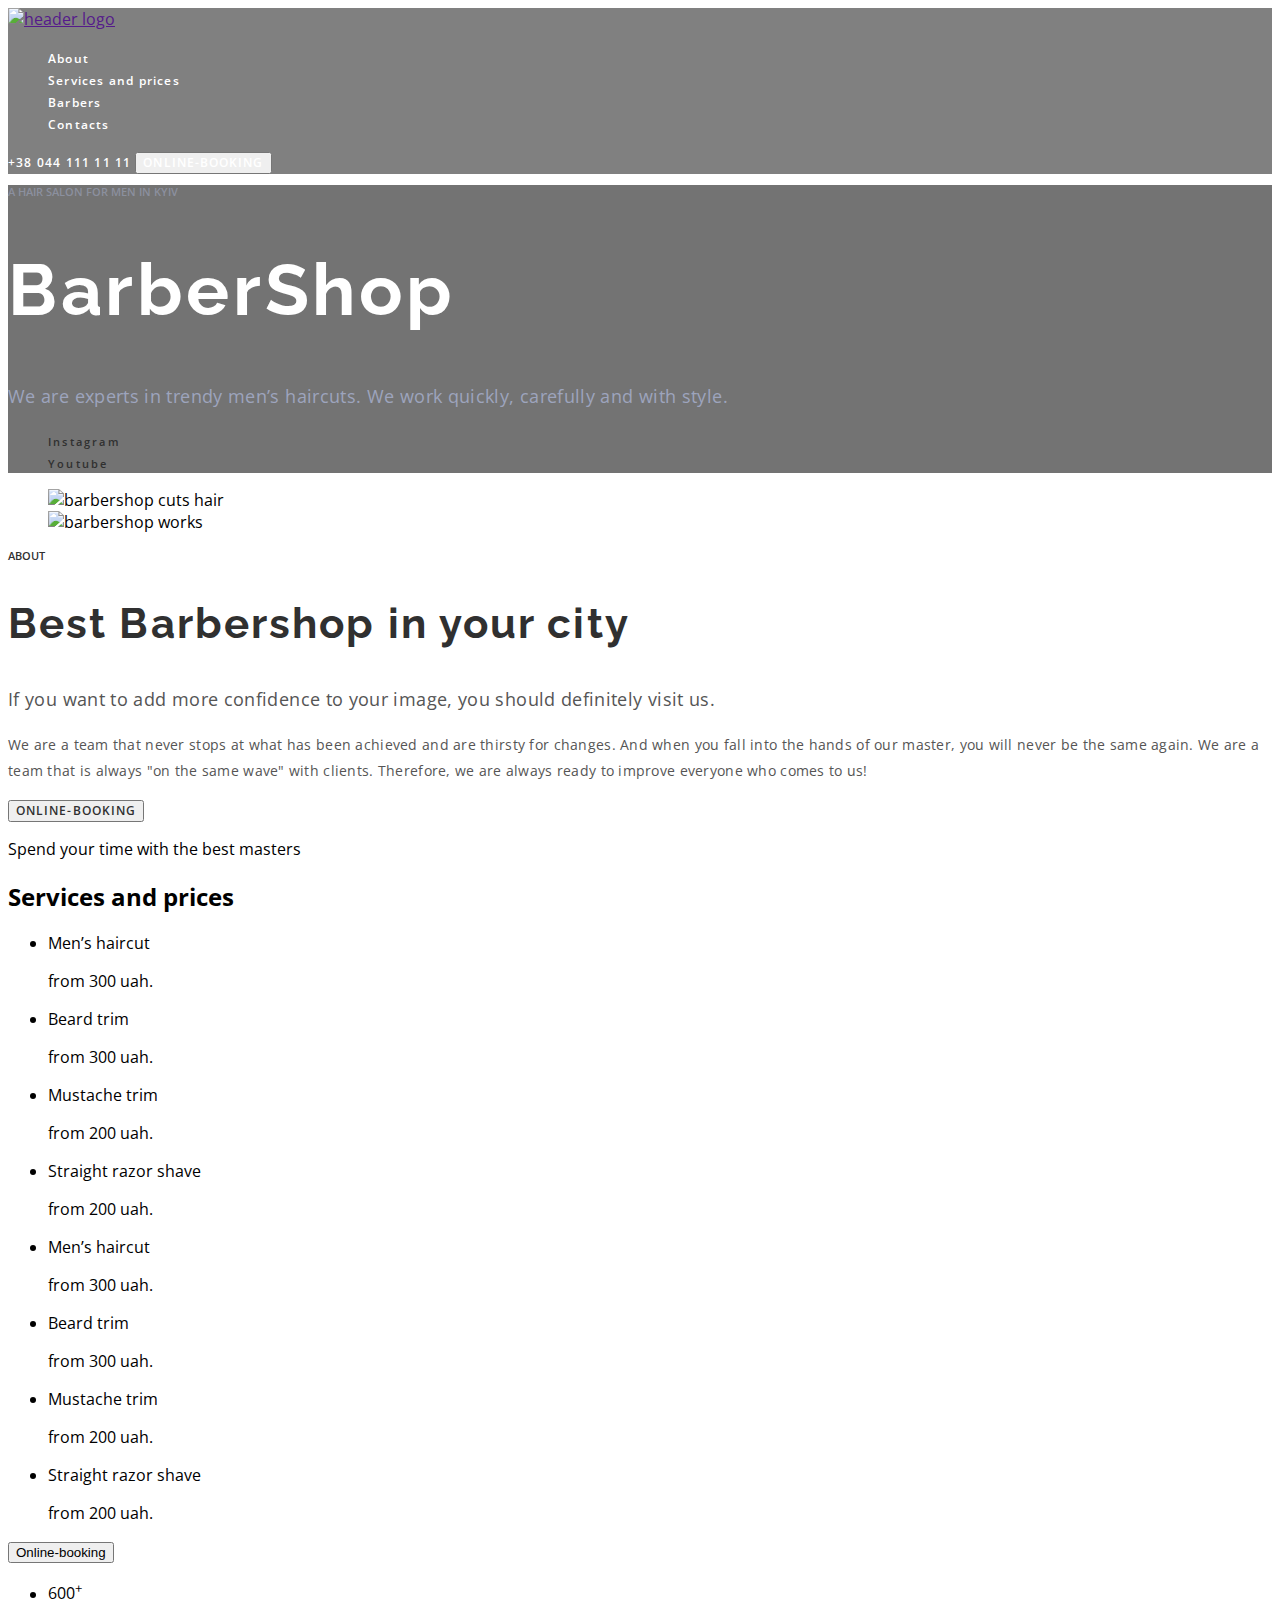
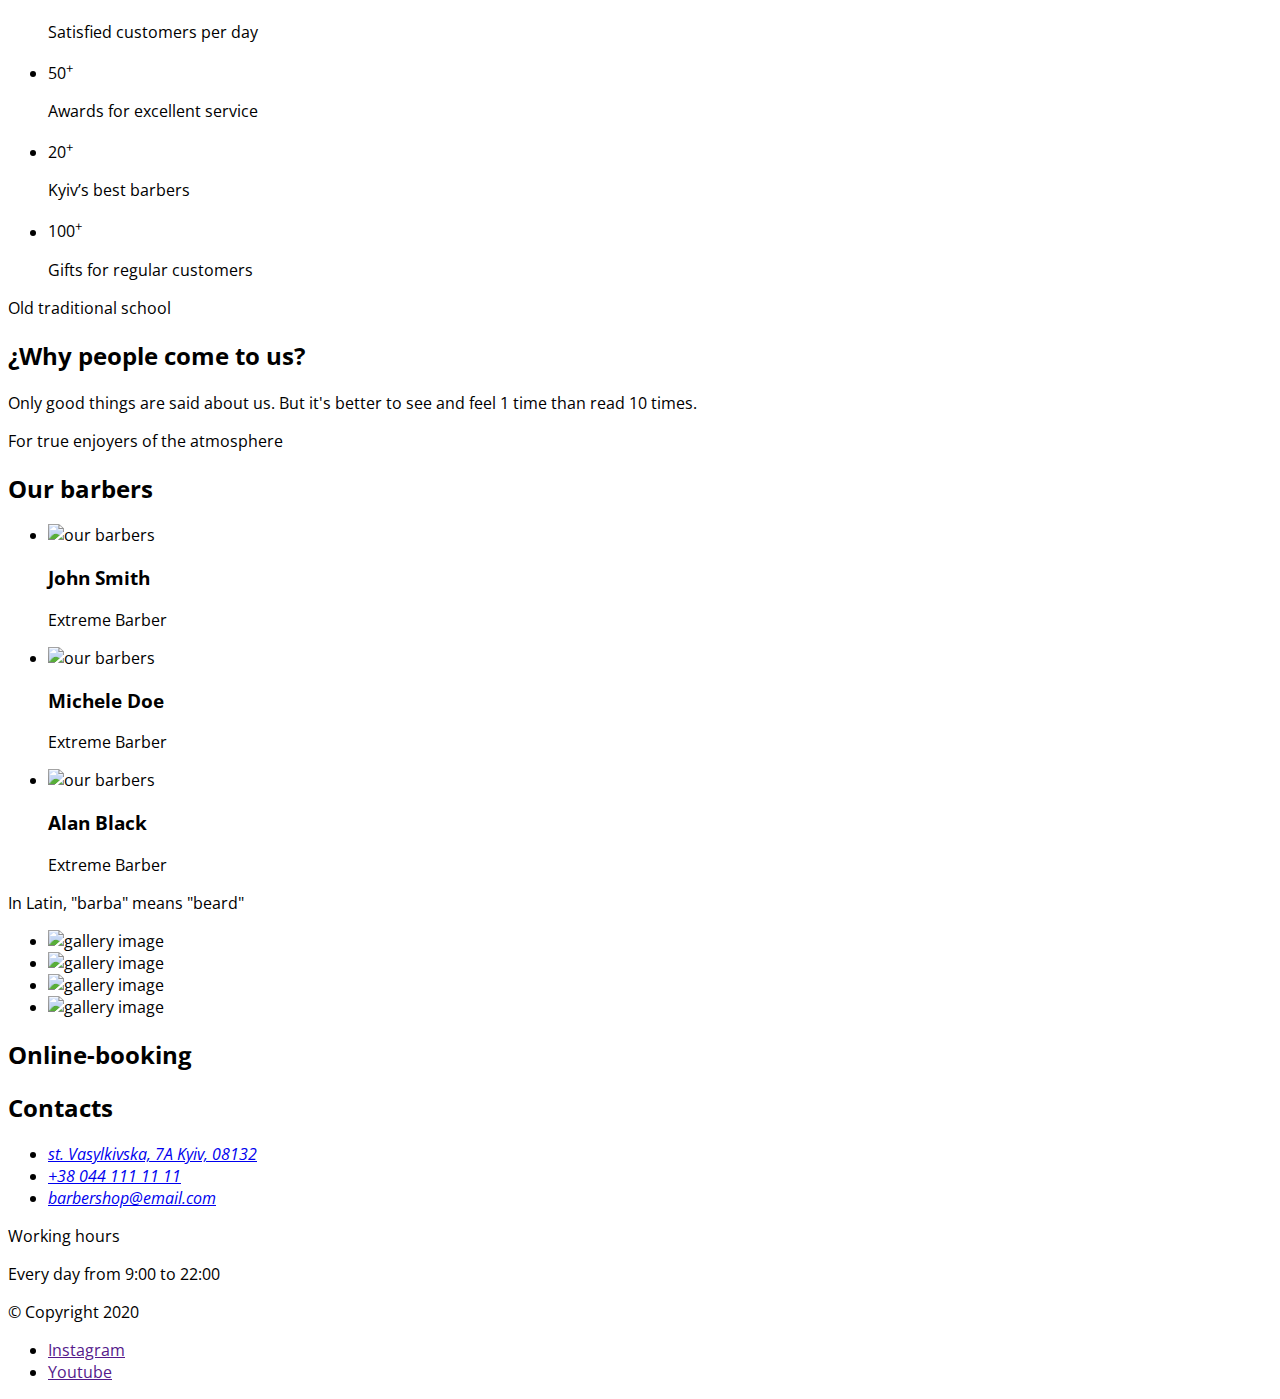
==== index.html @ bc179f8e "css styles for first two sections" ====
<!DOCTYPE html>
<html lang="en">

<head>
    <meta charset="UTF-8">
    <meta http-equiv="X-UA-Compatible" content="IE=edge">
    <meta name="viewport" content="width=device-width, initial-scale=1.0">
    <title>Barbershop</title>
    <link rel="preconnect" href="https://fonts.googleapis.com">
    <link rel="preconnect" href="https://fonts.gstatic.com" crossorigin>
    <link
        href="https://fonts.googleapis.com/css2?family=Open+Sans:wght@400;600;700&family=Raleway:wght@700&display=swap"
        rel="stylesheet">
    <link rel="stylesheet" href="./css/style.css">



</head>

<body>
    <header class="header">
        <a href="" class="header-logo">
            <img src="./img/logo.svg" alt="header logo">
        </a>
        <nav class="header-nav">
            <ul class="header-list list">
                <li><a href="./about.html" class="header-link link">About</a></li>
                <li><a href="" class="header-link link">Services and prices</a></li>
                <li><a href="" class="header-link link">Barbers</a></li>
                <li><a href="" class="header-link link">Contacts</a></li>
            </ul>
        </nav>
        <a href="tel:+380441111111" class="header-tel link">+38 044 111 11 11</a>
        <button type="button" class="header-btn">Online-booking</button>
    </header>
    <main>
        <section class="hero">
            <p class="sub-title">A hair salon for men in Kyiv</p>
            <h1 class="title">BarberShop</h1>
            <p class="hero-text">We are experts in trendy men’s haircuts.
                We work quickly, carefully and with style.</p>
            <ul class="hero-list list">
                <li><a href="" rel="noopener noreferrer nofollow" class="hero-links link">Instagram</a></li>
                <li><a href="" rel="noopener noreferrer nofollow" class="hero-links link">Youtube</a></li>
            </ul>
        </section>
        <section class="about">
            <ul class="list-about list">
                <li class="about-items"><img src="./img/img_1.jpg" alt="barbershop cuts hair"></li>
                <li class="about-items"><img src="./img/img_2.jpg" alt="barbershop works"></li>
            </ul>

            <p class="about-pre-title">About</p>
            <h2 class="about-title">Best Barbershop in your city</h2>
            <p class="about-after-title">If you want to add more confidence to your image, you should definitely visit
                us.</p>
            <p class="about-text">We are a team that never stops at what has been achieved and are thirsty for changes.
                And when you fall
                into the hands
                of our master, you will never be the same again. We are a team that is always "on the same wave" with
                clients.
                Therefore, we are always ready to improve everyone who comes to us!</p>
            <button type="button" class="about-btn">ONLINE-BOOKING</button>
        </section>
        <section>
            <p>Spend your time with the best masters</p>
            <h2>Services and prices</h2>
            <ul>
                <li>
                    <p>Men’s haircut</p>
                    <p>from 300 uah.</p>
                </li>
                <li>
                    <p>Beard trim</p>
                    <p>from 300 uah.</p>
                </li>
                <li>
                    <p>Mustache trim</p>
                    <p>from 200 uah.</p>
                </li>
                <li>
                    <p>Straight razor shave</p>
                    <p>from 200 uah.</p>
                </li>
            </ul>
            <ul>
                <li>
                    <p>Men’s haircut</p>
                    <p>from 300 uah.</p>
                </li>
                <li>
                    <p>Beard trim</p>
                    <p>from 300 uah.</p>
                </li>
                <li>
                    <p>Mustache trim</p>
                    <p>from 200 uah.</p>
                </li>
                <li>
                    <p>Straight razor shave</p>
                    <p>from 200 uah.</p>
                </li>
            </ul><button type="button">Online-booking</button>
        </section>
        <section>
            <ul>
                <li>
                    <span>600</span><sup>+</sup>
                    <p>Satisfied customers per day</p>
                </li>
                <li>
                    <span>50</span><sup>+</sup>
                    <p>Awards for excellent service</p>
                </li>
                <li>
                    <span>20</span><sup>+</sup>
                    <p>Kyiv’s best
                        barbers</p>
                </li>
                <li>
                    <span>100</span><sup>+</sup>
                    <p>Gifts for regular customers</p>
                </li>
            </ul>
            <p>Old traditional school</p>
            <h2>¿Why people come to us?</h2>
            <p>Only good things are said about us. But it's better to see and feel 1 time than read 10 times.</p>
        </section>
        <section>
            <p>For true enjoyers of the atmosphere</p>
            <h2>Our barbers</h2>
            <ul>
                <li>
                    <img src="./img/our_barbers_1.jpg" alt="our barbers" width="370" height="346">
                    <h3>John Smith</h3>
                    <p>Extreme Barber</p>
                </li>
                <li>
                    <img src="./img/our_barbers_2.jpg" alt="our barbers" width="370" height="346">
                    <h3>Michele Doe</h3>
                    <p>Extreme Barber</p>
                </li>
                <li>
                    <img src="./img/our_barbers_3.jpg" alt="our barbers" width="370" height="346">
                    <h3>Alan Black</h3>
                    <p>Extreme Barber</p>
                </li>
            </ul>
        </section>
        <section>
            <h2 hidden>Gallery</h2>
            <p>In Latin, "barba" means "beard"</p>
            <ul>
                <li><img src="./img/gallery_img_1.jpg" alt="gallery image" width="270" height="360"></li>
                <li><img src="./img/gallery_img_2.jpg" alt="gallery image" width="270" height="360"></li>
                <li><img src="./img/gallery_img_3.jpg" alt="gallery image" width="270" height="360"></li>
                <li><img src="./img/gallery_img_4.jpg" alt="gallery image" width="270" height="360"></li>
            </ul>
        </section>
        <section>
            <h2>Online-booking</h2>
        </section>
        <section>
            <h2>Contacts</h2>
            <address>
                <ul>
                    <li><a href="https://goo.gl/maps/63yzwZstcppbkDaC6" target="_blank"
                            rel="noopener noreferrer nofollow">st. Vasylkivska, 7A Kyiv, 08132</a></li>
                    <li><a href="tel:+380441111111">+38 044 111 11 11</a></li>
                    <li><a href="mailto:barbershop@email.com">barbershop@email.com</a></li>
                </ul>
            </address>
            <p>Working hours</p>
            <p>Every day from 9:00 to 22:00</p>
        </section>
    </main>
    <footer>
        <p>&copy; Copyright 2020</p>
        <ul>
            <li><a href="" rel="noopener noreferrer nofollow">Instagram</a></li>
            <li><a href="" rel="noopener noreferrer nofollow">Youtube</a></li>
        </ul>
    </footer>
</body>

</html>
---- css/style.css ----
:root {
  --primary-color: #303030;
  --second-color: #ffffff;
  --accent-color: #ff6c00;
}

body {
  font-family: 'Open Sans', sans-serif;
}
.link {
  text-decoration: none;
}

.list {
  list-style: none;
}
/* -----------HEADER----------- */
header {
  background-color: gray;
}
.header-link {
  font-weight: 600;
  font-size: 12px;
  line-height: 1.33;
  letter-spacing: 0.1em;
  color: #ffffff;
}
.header-link:hover,
.header-link:focus {
  color: #ff6c00;
}
.header-tel {
  font-weight: 600;
  font-size: 12px;
  line-height: 1.33;
  letter-spacing: 0.1em;
  color: #ffffff;
}
.header-btn {
  font-family: inherit;
  font-weight: 600;
  font-size: 12px;
  line-height: 1.33;
  letter-spacing: 0.09em;
  text-transform: uppercase;
  color: #ffffff;
}
.header-btn:hover,
.header-btn:focus {
  background-color: #ff6c00;
}

/* -----------HERO----------- */
.hero {
  background-color: #737373;
}
.sub-title {
  font-weight: 600;
  font-size: 11px;
  line-height: 1.36;
  text-transform: uppercase;
  color: rgba(157, 164, 189, 0.6);
}
.title {
  font-family: 'Raleway', sans-serif;
  font-size: 72px;
  line-height: 1.18;
  letter-spacing: 0.05em;
  color: #ffffff;
}
.hero-text {
  font-size: 18px;
  line-height: 1.67;
  letter-spacing: 0.02em;
  color: #9da4bd;
}
.hero-links {
  font-weight: 600;
  font-size: 11px;
  line-height: 1.36;
  letter-spacing: 0.2em;
  color: #303030;
}
.hero-links:hover,
.hero-links:focus {
  color: #ff6c00;
}

/* -----------ABOUT----------- */

.about-pre-title {
  font-weight: 600;
  font-size: 11px;
  line-height: 1.36;
  text-transform: uppercase;
  color: #303030;
}
.about-title {
  font-family: 'Raleway', sans-serif;
  font-size: 42px;
  line-height: 1.18;
  letter-spacing: 0.05em;
  color: #303030;
}
.about-after-title {
  font-size: 18px;
  line-height: 1.67;
  letter-spacing: 0.02em;
  color: #555555;
}
.about-text {
  font-size: 14px;
  line-height: 1.86;
  letter-spacing: 0.02em;
  color: #555555;
}
.about-btn {
  font-family: inherit;
  font-weight: 600;
  font-size: 12px;
  line-height: 1.33;
  letter-spacing: 0.09em;
  text-transform: uppercase;
  color: #303030;
}
.about-btn:hover,
.about-btn:focus {
  background-color: #ff6c00;
}

/* ----------- ----------- */
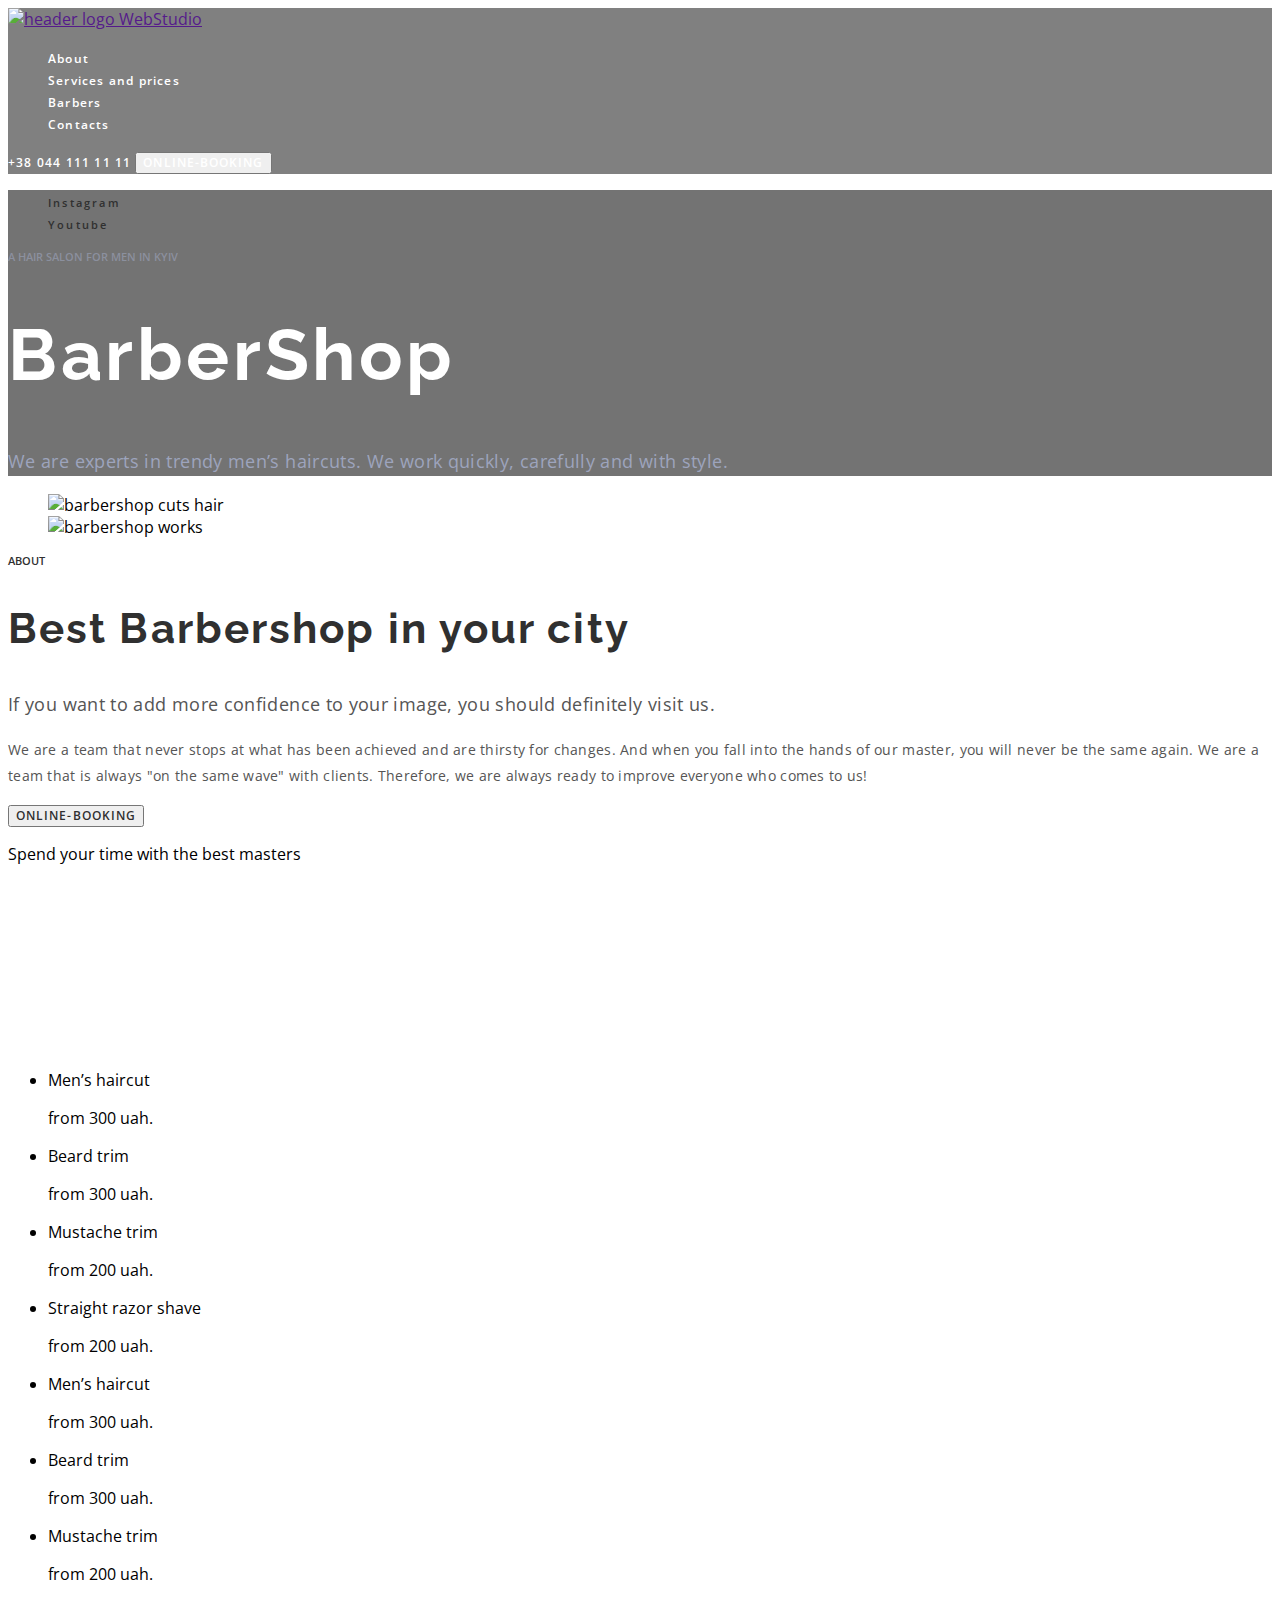
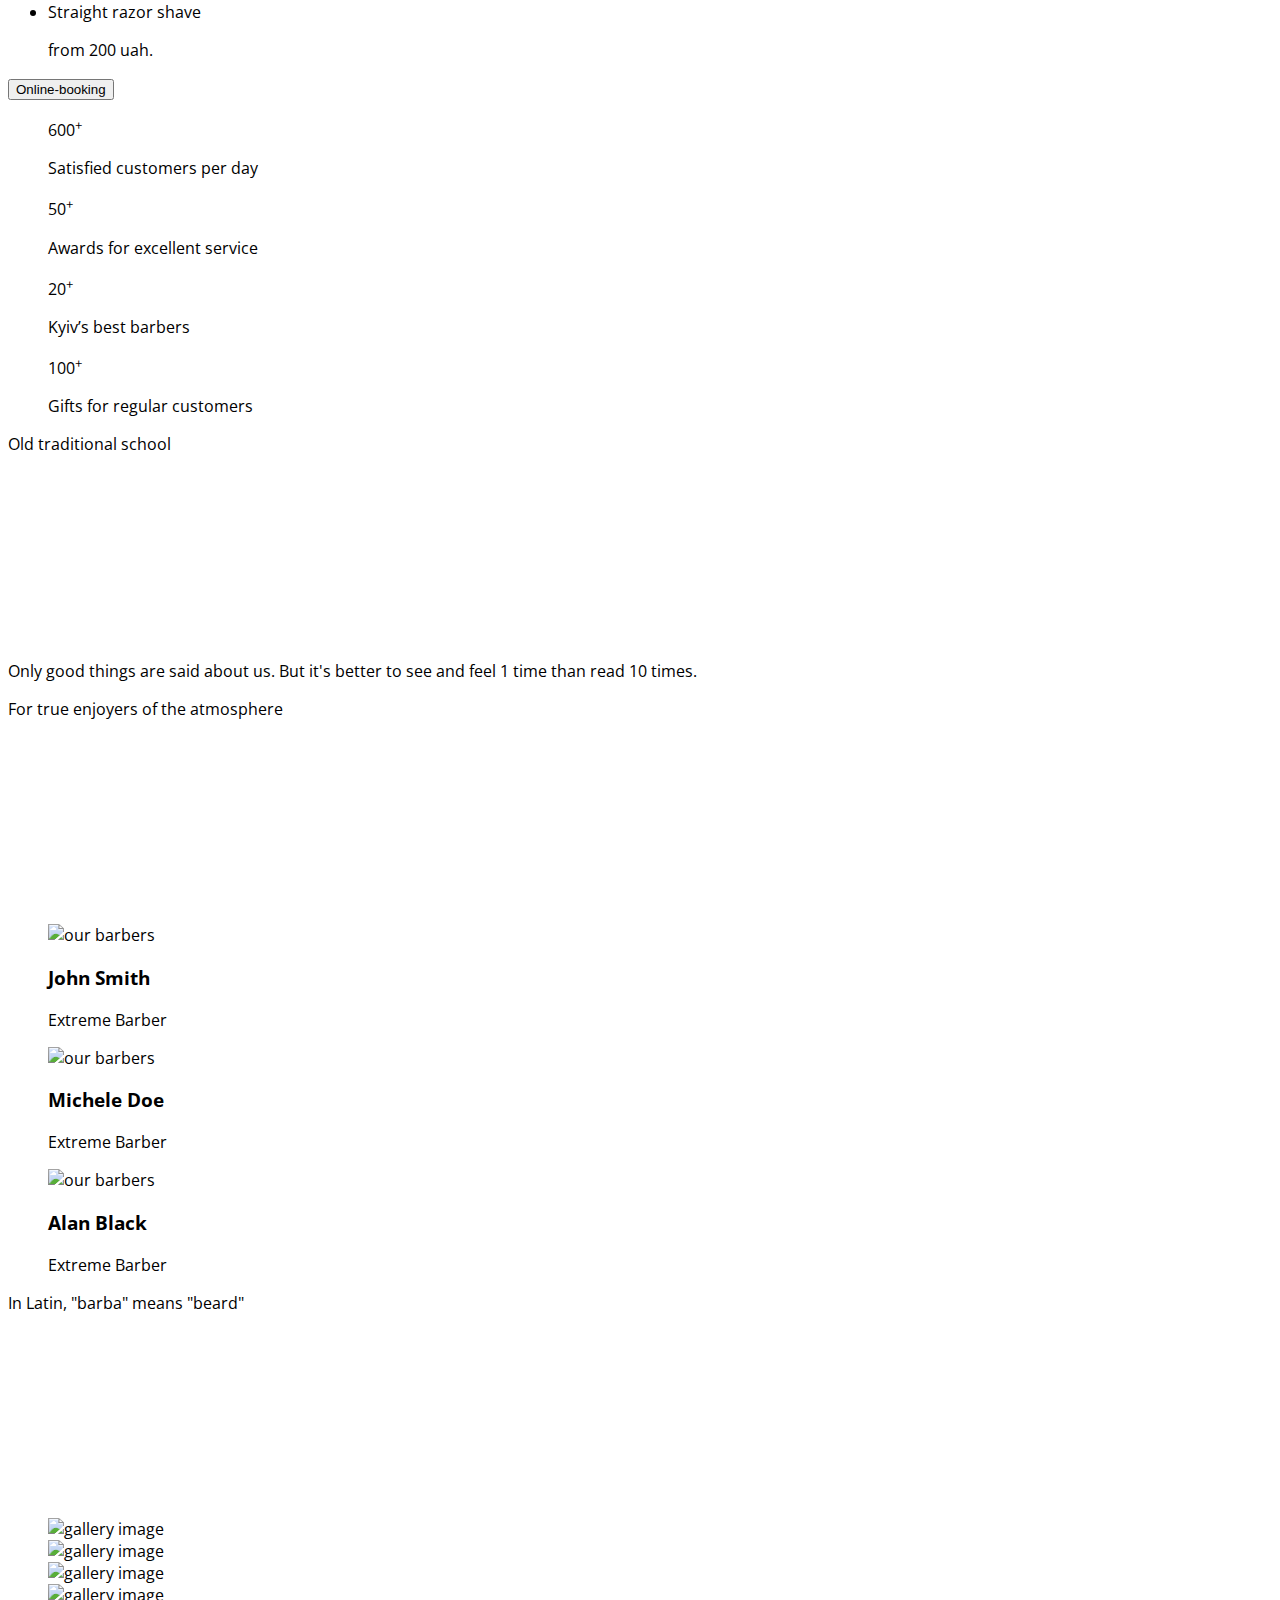
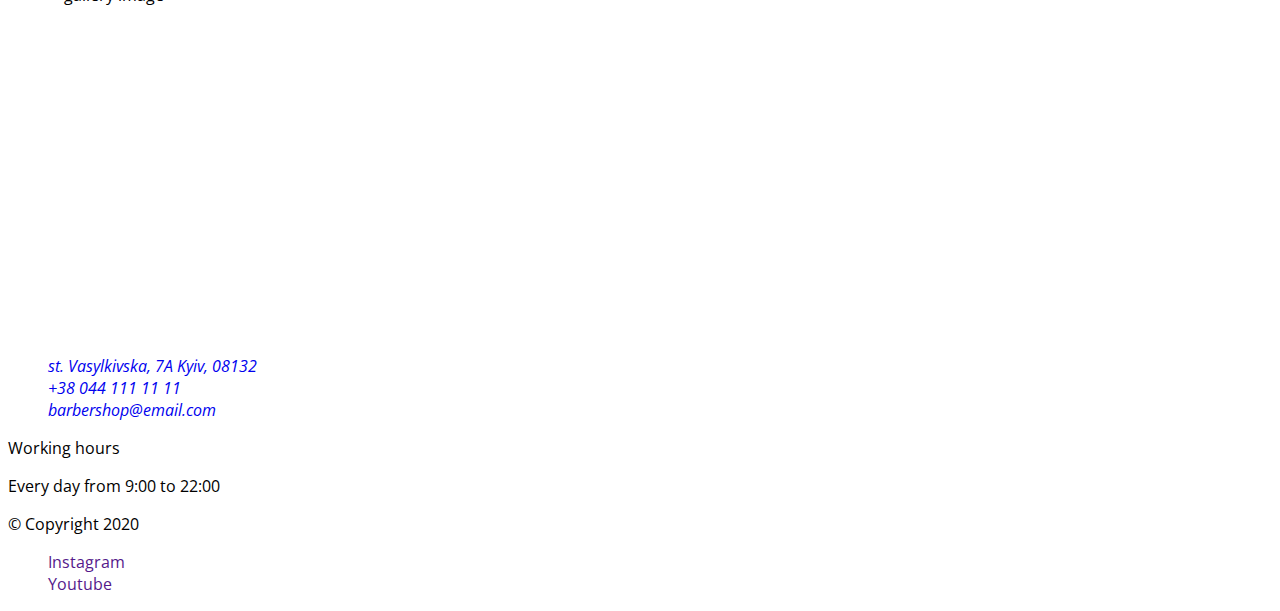
==== commit d4fcbc49: "Update index.html" ====
--- a/index.html
+++ b/index.html
@@ -21,6 +21,7 @@
     <header class="header">
         <a href="" class="header-logo">
             <img src="./img/logo.svg" alt="header logo">
+            <span>Web</span>Studio
         </a>
         <nav class="header-nav">
             <ul class="header-list list">
@@ -31,18 +32,18 @@
             </ul>
         </nav>
         <a href="tel:+380441111111" class="header-tel link">+38 044 111 11 11</a>
-        <button type="button" class="header-btn">Online-booking</button>
+        <button type="button" class="header-btn btn">Online-booking</button>
     </header>
     <main>
         <section class="hero">
-            <p class="sub-title">A hair salon for men in Kyiv</p>
-            <h1 class="title">BarberShop</h1>
-            <p class="hero-text">We are experts in trendy men’s haircuts.
-                We work quickly, carefully and with style.</p>
             <ul class="hero-list list">
                 <li><a href="" rel="noopener noreferrer nofollow" class="hero-links link">Instagram</a></li>
                 <li><a href="" rel="noopener noreferrer nofollow" class="hero-links link">Youtube</a></li>
             </ul>
+            <p class="sub-title pre-title">A hair salon for men in Kyiv</p>
+            <h1 class="hero-title title">BarberShop</h1>
+            <p class="hero-text">We are experts in trendy men’s haircuts.
+                We work quickly, carefully and with style.</p>
         </section>
         <section class="about">
             <ul class="list-about list">
@@ -50,9 +51,10 @@
                 <li class="about-items"><img src="./img/img_2.jpg" alt="barbershop works"></li>
             </ul>
 
-            <p class="about-pre-title">About</p>
-            <h2 class="about-title">Best Barbershop in your city</h2>
-            <p class="about-after-title">If you want to add more confidence to your image, you should definitely visit
+            <p class="about-pre-title pre-title">About</p>
+            <h2 class="about-title title">Best Barbershop in your city</h2>
+            <p class="about-after-title after-title">If you want to add more confidence to your image, you should
+                definitely visit
                 us.</p>
             <p class="about-text">We are a team that never stops at what has been achieved and are thirsty for changes.
                 And when you fall
@@ -60,125 +62,131 @@
                 of our master, you will never be the same again. We are a team that is always "on the same wave" with
                 clients.
                 Therefore, we are always ready to improve everyone who comes to us!</p>
-            <button type="button" class="about-btn">ONLINE-BOOKING</button>
+            <button type="button" class="about-btn btn">ONLINE-BOOKING</button>
         </section>
-        <section>
-            <p>Spend your time with the best masters</p>
-            <h2>Services and prices</h2>
-            <ul>
-                <li>
-                    <p>Men’s haircut</p>
-                    <p>from 300 uah.</p>
+        <section class="prices">
+            <p class="prices-pre-title pre-title">Spend your time with the best masters</p>
+            <h2 class="prices-title title">Services and prices</h2>
+            <ul class="prices-list">
+                <li class="prices-items">
+                    <p class="prices-elem">Men’s haircut</p>
+                    <p class="prices-elem">from 300 uah.</p>
                 </li>
-                <li>
-                    <p>Beard trim</p>
-                    <p>from 300 uah.</p>
+                <li class="prices-items">
+                    <p class="prices-elem">Beard trim</p>
+                    <p class="prices-elem">from 300 uah.</p>
                 </li>
-                <li>
-                    <p>Mustache trim</p>
-                    <p>from 200 uah.</p>
+                <li class="prices-items">
+                    <p class="prices-elem">Mustache trim</p>
+                    <p class="prices-elem">from 200 uah.</p>
                 </li>
-                <li>
-                    <p>Straight razor shave</p>
-                    <p>from 200 uah.</p>
+                <li class="prices-items">
+                    <p class="prices-elem">Straight razor shave</p>
+                    <p class="prices-elem">from 200 uah.</p>
                 </li>
             </ul>
             <ul>
-                <li>
-                    <p>Men’s haircut</p>
-                    <p>from 300 uah.</p>
+                <li class="prices-items">
+                    <p class="prices-elem">Men’s haircut</p>
+                    <p class="prices-elem">from 300 uah.</p>
                 </li>
-                <li>
-                    <p>Beard trim</p>
-                    <p>from 300 uah.</p>
+                <li class="prices-items">
+                    <p class="prices-elem">Beard trim</p>
+                    <p class="prices-elem">from 300 uah.</p>
                 </li>
-                <li>
-                    <p>Mustache trim</p>
-                    <p>from 200 uah.</p>
+                <li class="prices-items">
+                    <p class="prices-elem">Mustache trim</p>
+                    <p class="prices-elem">from 200 uah.</p>
                 </li>
-                <li>
-                    <p>Straight razor shave</p>
-                    <p>from 200 uah.</p>
+                <li class="prices-items">
+                    <p class="prices-elem">Straight razor shave</p>
+                    <p class="prices-elem">from 200 uah.</p>
                 </li>
-            </ul><button type="button">Online-booking</button>
+            </ul><button type="button" class="prices-btn btn">Online-booking</button>
         </section>
-        <section>
-            <ul>
-                <li>
+        <section class="benefits">
+            <ul class="benefits-list list">
+                <li class="benefits-items">
                     <span>600</span><sup>+</sup>
                     <p>Satisfied customers per day</p>
                 </li>
-                <li>
+                <li class="benefits-items">
                     <span>50</span><sup>+</sup>
                     <p>Awards for excellent service</p>
                 </li>
-                <li>
+                <li class="benefits-items">
                     <span>20</span><sup>+</sup>
                     <p>Kyiv’s best
                         barbers</p>
                 </li>
-                <li>
+                <li class="benefits-items">
                     <span>100</span><sup>+</sup>
                     <p>Gifts for regular customers</p>
                 </li>
             </ul>
-            <p>Old traditional school</p>
-            <h2>¿Why people come to us?</h2>
-            <p>Only good things are said about us. But it's better to see and feel 1 time than read 10 times.</p>
+            <p class="benefits-pre-title pre-title">Old traditional school</p>
+            <h2 class="benefits-title title">¿Why people come to us?</h2>
+            <p class="benefits-after-title after-title">Only good things are said about us. But it's better to see and
+                feel 1 time than read 10 times.</p>
         </section>
-        <section>
-            <p>For true enjoyers of the atmosphere</p>
-            <h2>Our barbers</h2>
-            <ul>
-                <li>
+        <section class="barbers">
+            <p class="barbers-pre-title pre-title">For true enjoyers of the atmosphere</p>
+            <h2 class="barbers-title title">Our barbers</h2>
+            <ul class="barbers-list list">
+                <li class="barbers-items">
                     <img src="./img/our_barbers_1.jpg" alt="our barbers" width="370" height="346">
-                    <h3>John Smith</h3>
-                    <p>Extreme Barber</p>
+                    <h3 class="barbers-name">John Smith</h3>
+                    <p class="barbers-info">Extreme Barber</p>
                 </li>
-                <li>
+                <li class="barbers-items">
                     <img src="./img/our_barbers_2.jpg" alt="our barbers" width="370" height="346">
-                    <h3>Michele Doe</h3>
-                    <p>Extreme Barber</p>
+                    <h3 class="barbers-name">Michele Doe</h3>
+                    <p class="barbers-info">Extreme Barber</p>
                 </li>
-                <li>
+                <li class="barbers-items">
                     <img src="./img/our_barbers_3.jpg" alt="our barbers" width="370" height="346">
-                    <h3>Alan Black</h3>
-                    <p>Extreme Barber</p>
+                    <h3 class="barbers-name">Alan Black</h3>
+                    <p class="barbers-info">Extreme Barber</p>
                 </li>
             </ul>
         </section>
-        <section>
-            <h2 hidden>Gallery</h2>
-            <p>In Latin, "barba" means "beard"</p>
-            <ul>
+        <section class="gallery">
+            <p class="gallery-pre-title pre-title">In Latin, "barba" means "beard"</p>
+            <h2 class="visually-hidden title">Gallery</h2>
+            <ul class="gallery-list list">
                 <li><img src="./img/gallery_img_1.jpg" alt="gallery image" width="270" height="360"></li>
                 <li><img src="./img/gallery_img_2.jpg" alt="gallery image" width="270" height="360"></li>
                 <li><img src="./img/gallery_img_3.jpg" alt="gallery image" width="270" height="360"></li>
                 <li><img src="./img/gallery_img_4.jpg" alt="gallery image" width="270" height="360"></li>
             </ul>
         </section>
-        <section>
-            <h2>Online-booking</h2>
+        <section class="form">
+            <h2 class="form-title title">Online-booking</h2>
         </section>
-        <section>
-            <h2>Contacts</h2>
+        <section class="contacts">
+            <h2 class="contacts-title title">Contacts</h2>
             <address>
-                <ul>
-                    <li><a href="https://goo.gl/maps/63yzwZstcppbkDaC6" target="_blank"
-                            rel="noopener noreferrer nofollow">st. Vasylkivska, 7A Kyiv, 08132</a></li>
-                    <li><a href="tel:+380441111111">+38 044 111 11 11</a></li>
-                    <li><a href="mailto:barbershop@email.com">barbershop@email.com</a></li>
+                <ul class="contacts-list list">
+                    <li class="contacts-items"><a href="https://goo.gl/maps/63yzwZstcppbkDaC6" target="_blank"
+                            rel="noopener noreferrer nofollow" class="contact-links link contact-address">st.
+                            Vasylkivska, 7A Kyiv, 08132</a></li>
+                    <li class="contacts-items"><a href="tel:+380441111111" class="contact-links link">+38 044 111 11
+                            11</a></li>
+                    <li class="contacts-items"><a href="mailto:barbershop@email.com"
+                            class="contact-links link">barbershop@email.com</a></li>
                 </ul>
             </address>
-            <p>Working hours</p>
-            <p>Every day from 9:00 to 22:00</p>
+            <p class="contacts-pre-title pre-title">Working hours</p>
+            <p class="contacts-text">Every day from 9:00 to 22:00</p>
         </section>
     </main>
-    <footer>
-        <p>&copy; Copyright 2020</p>
-        <ul>
-            <li><a href="" rel="noopener noreferrer nofollow">Instagram</a></li>
-            <li><a href="" rel="noopener noreferrer nofollow">Youtube</a></li>
+    <footer class="footer">
+        <p class="footer-copy">&copy; Copyright 2020</p>
+        <ul class="footer-list list">
+            <li class="footer-items"><a href="" rel="noopener noreferrer nofollow"
+                    class="footer-links link">Instagram</a></li>
+            <li class="footer-items"><a href="" rel="noopener noreferrer nofollow" class="footer-links link">Youtube</a>
+            </li>
         </ul>
     </footer>
 </body>
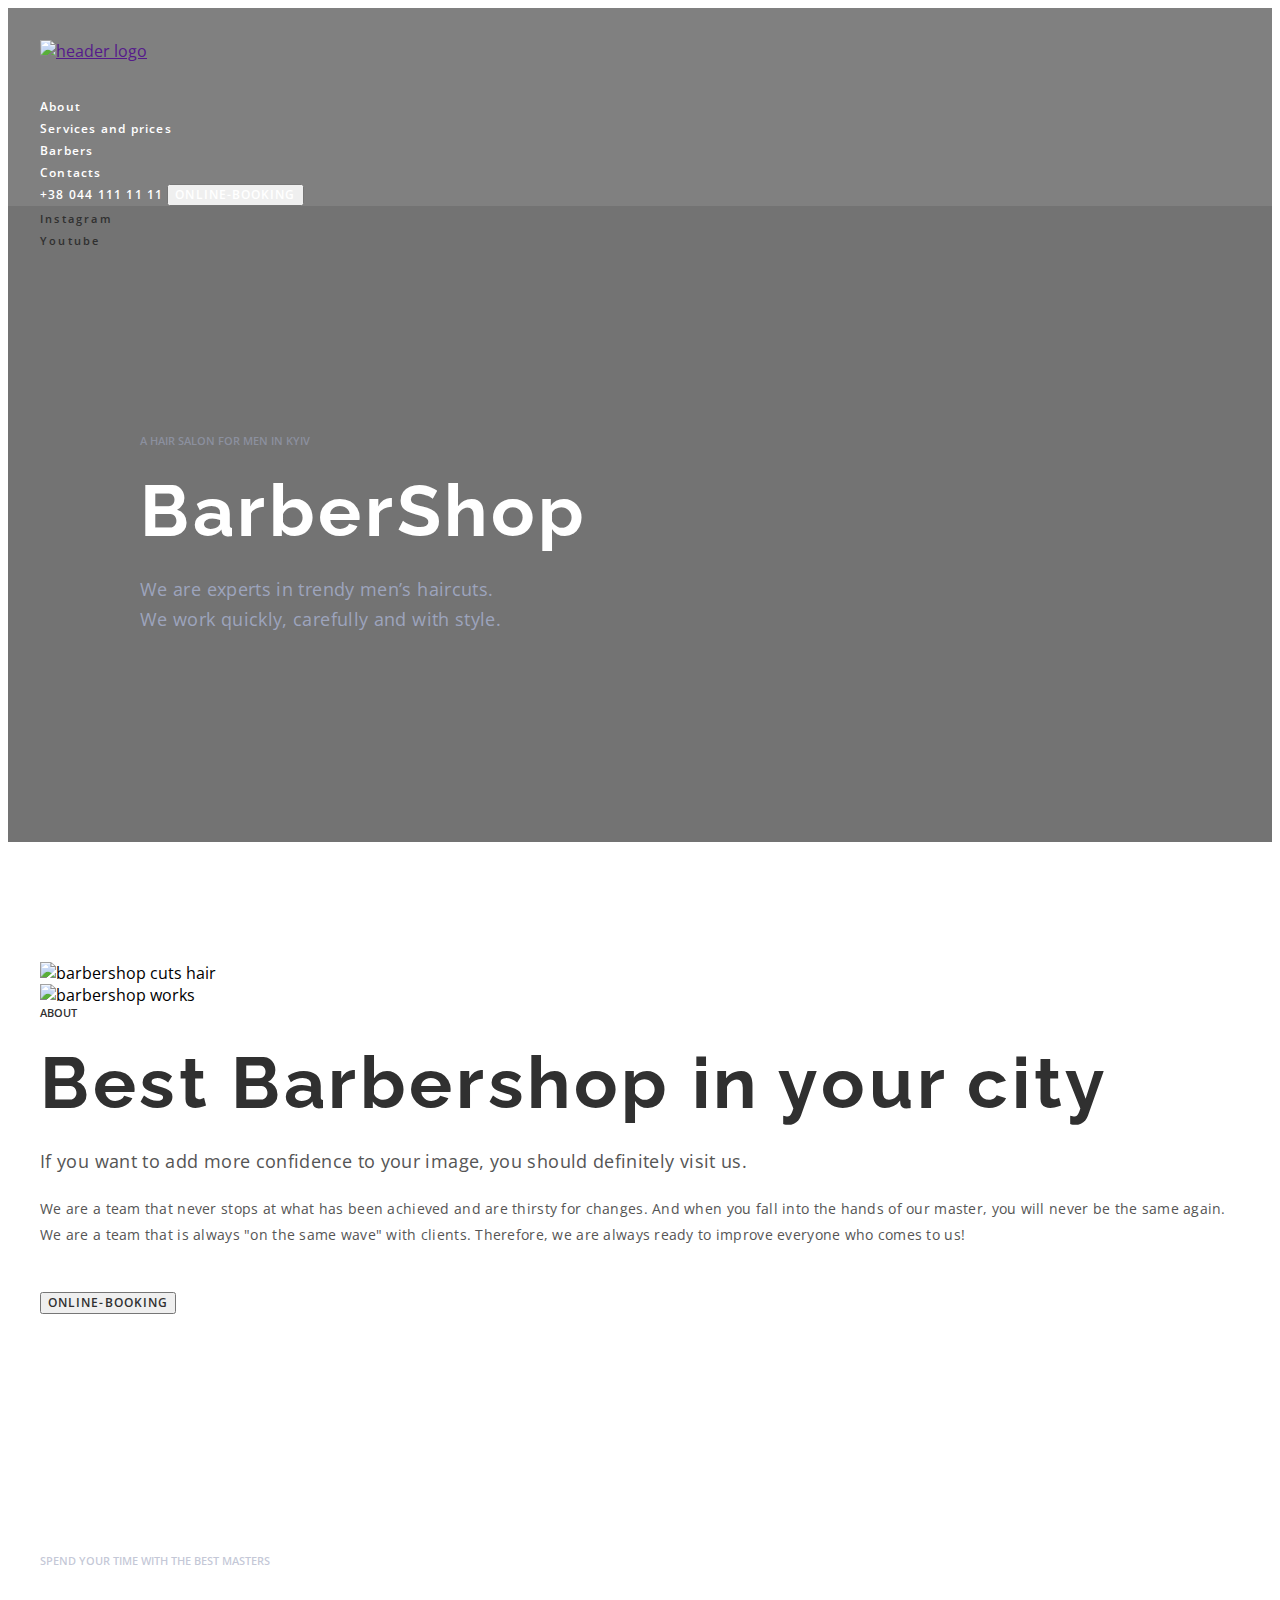
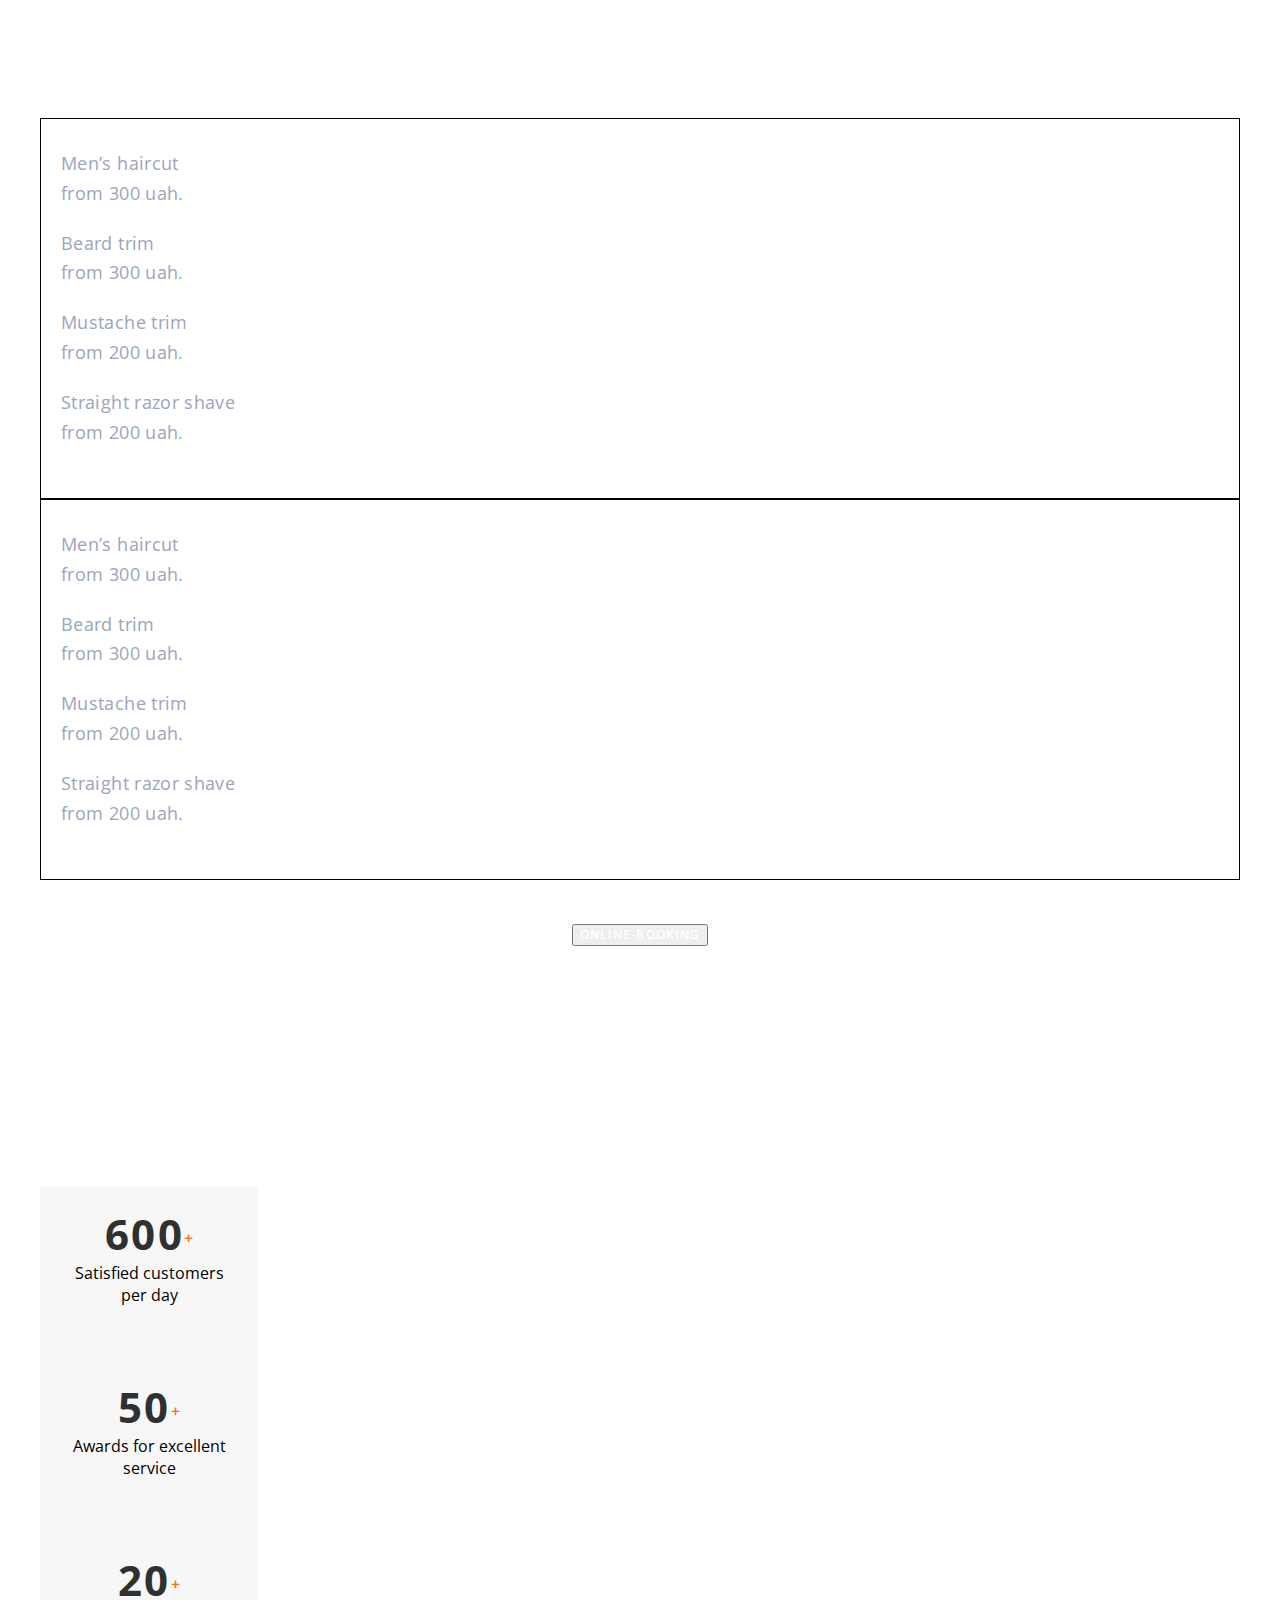
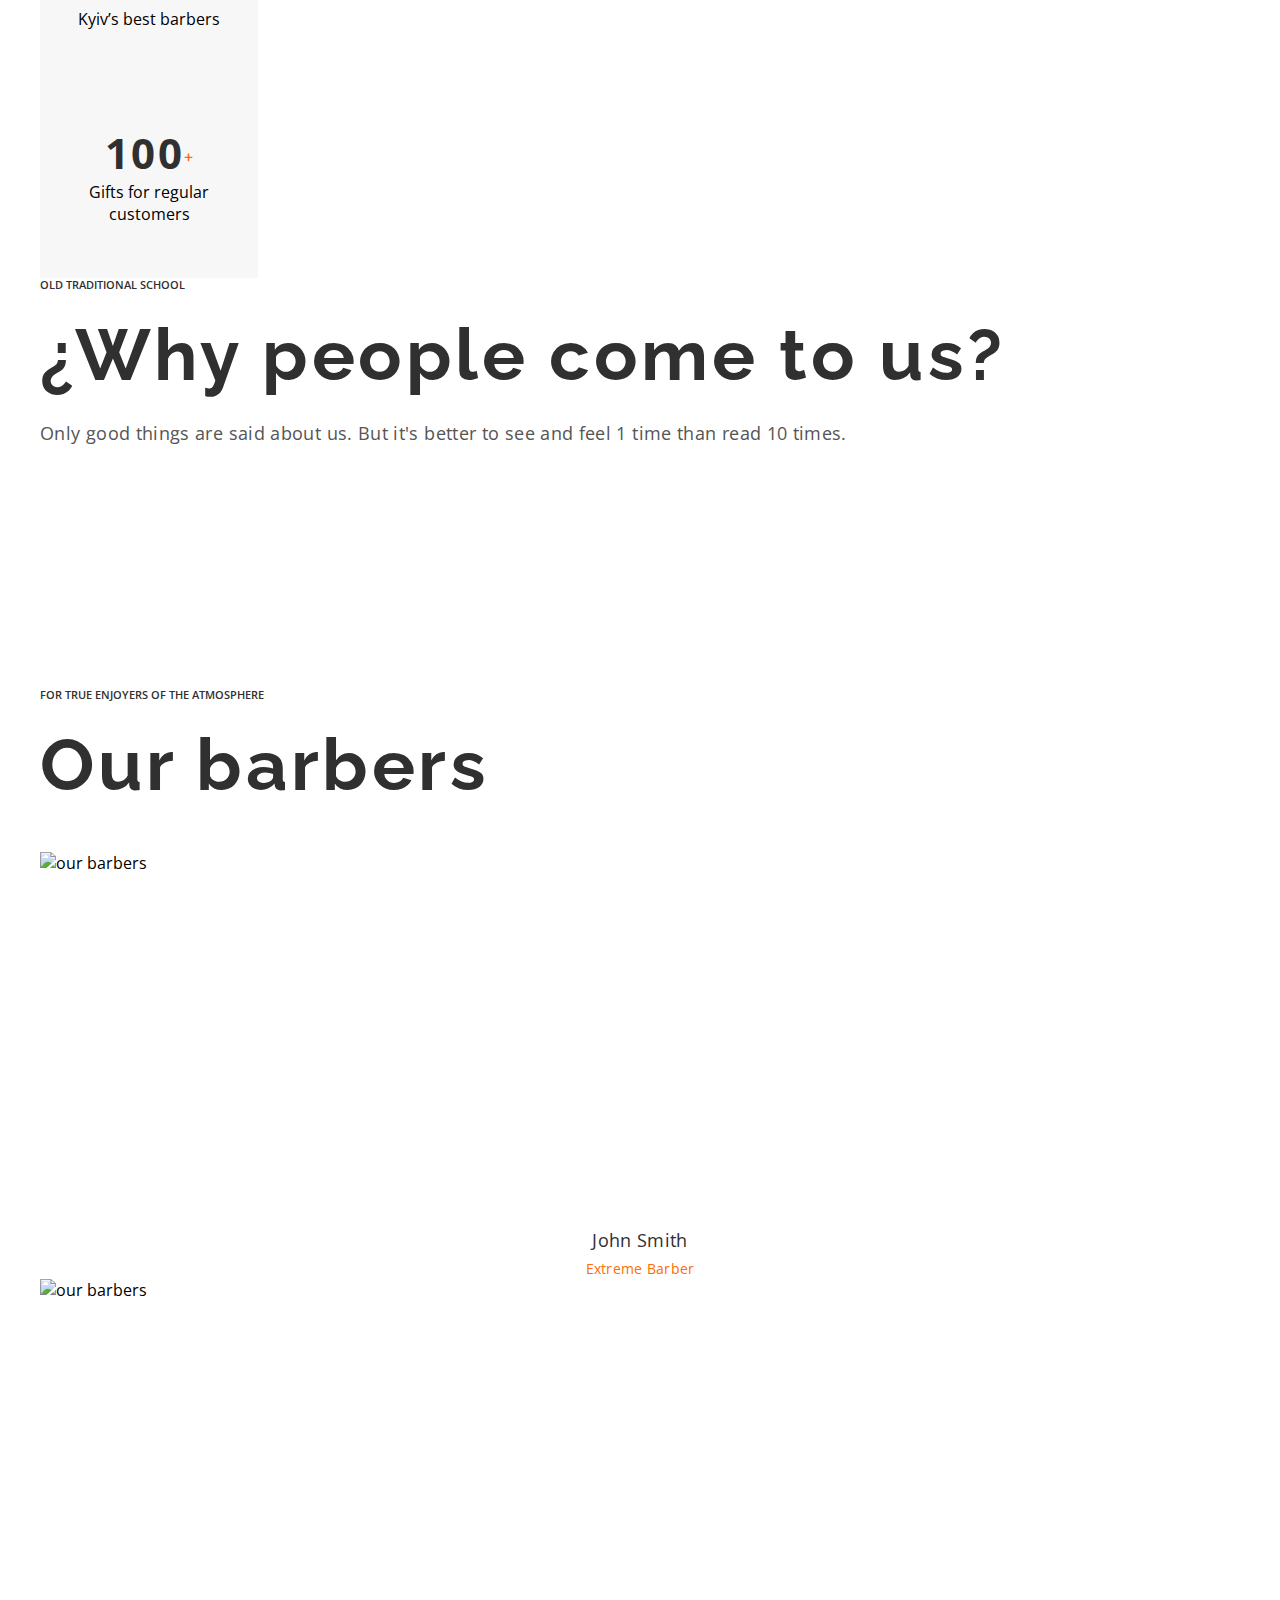
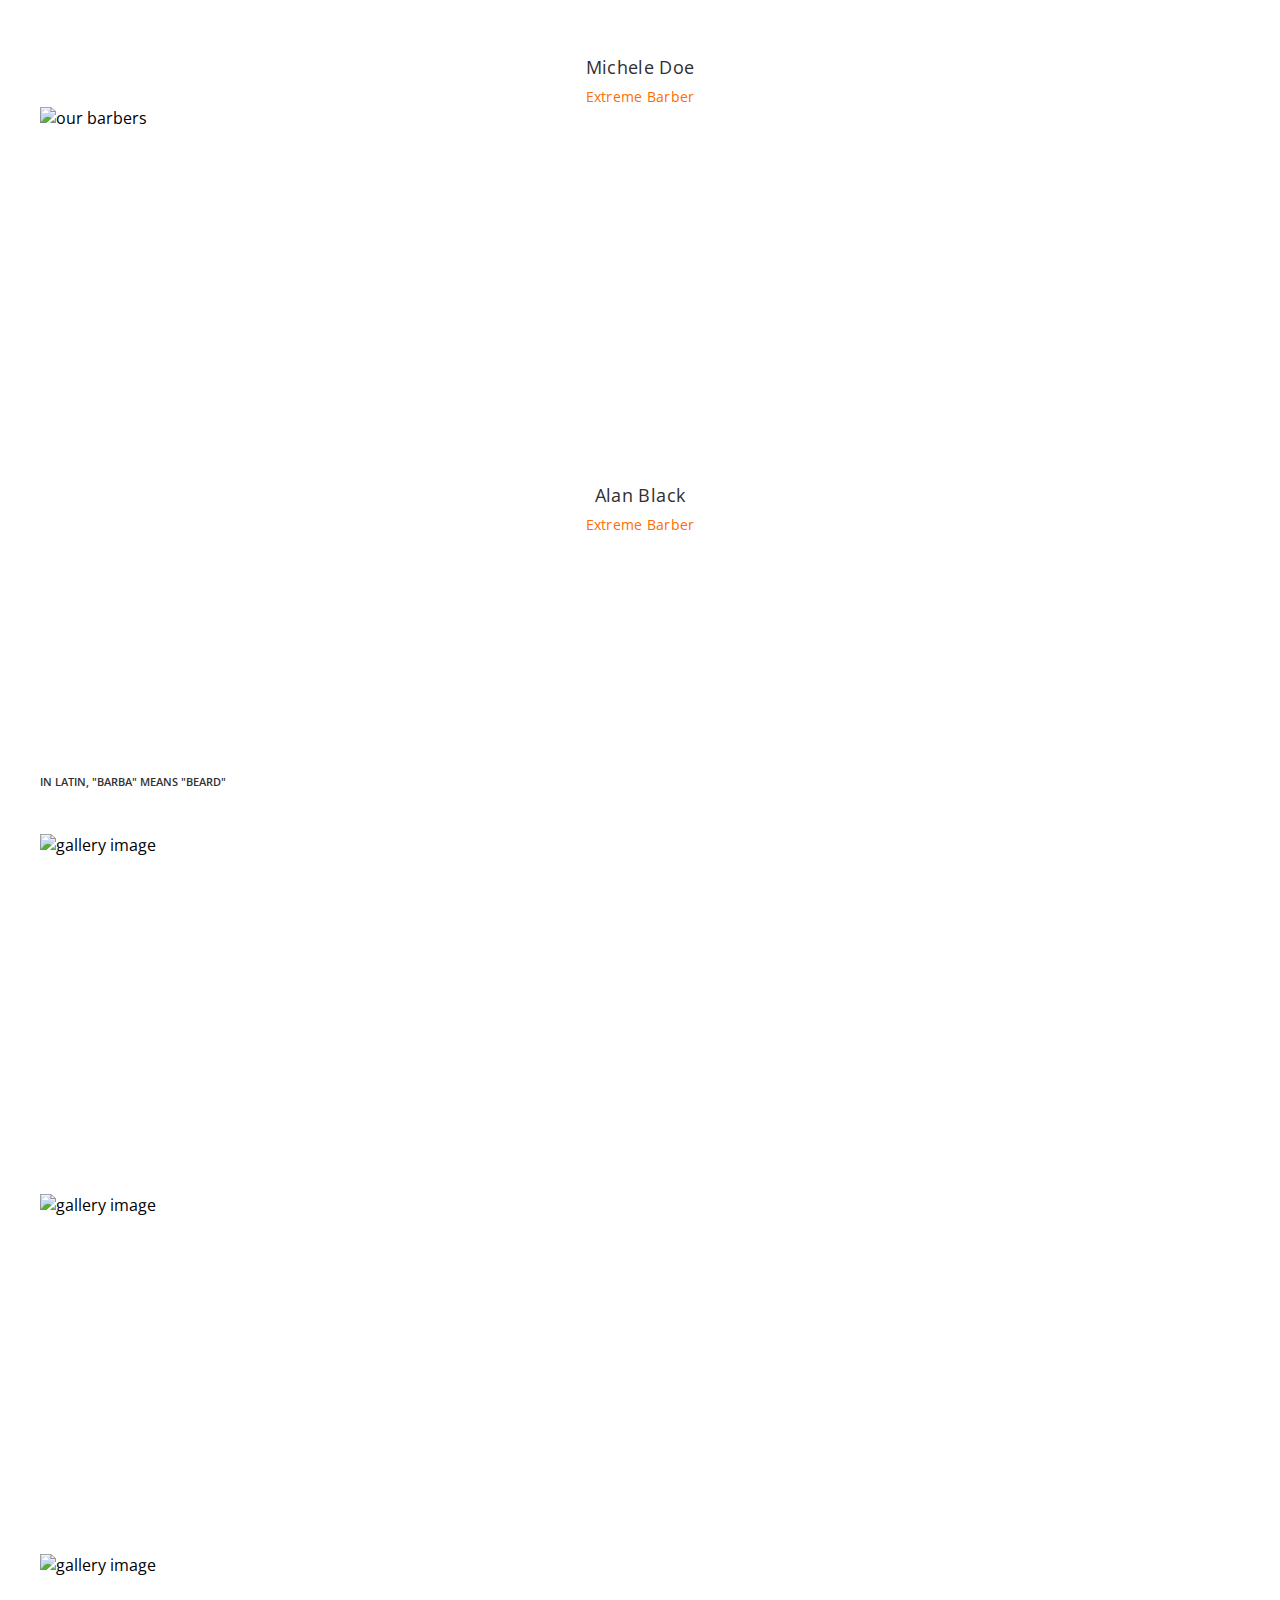
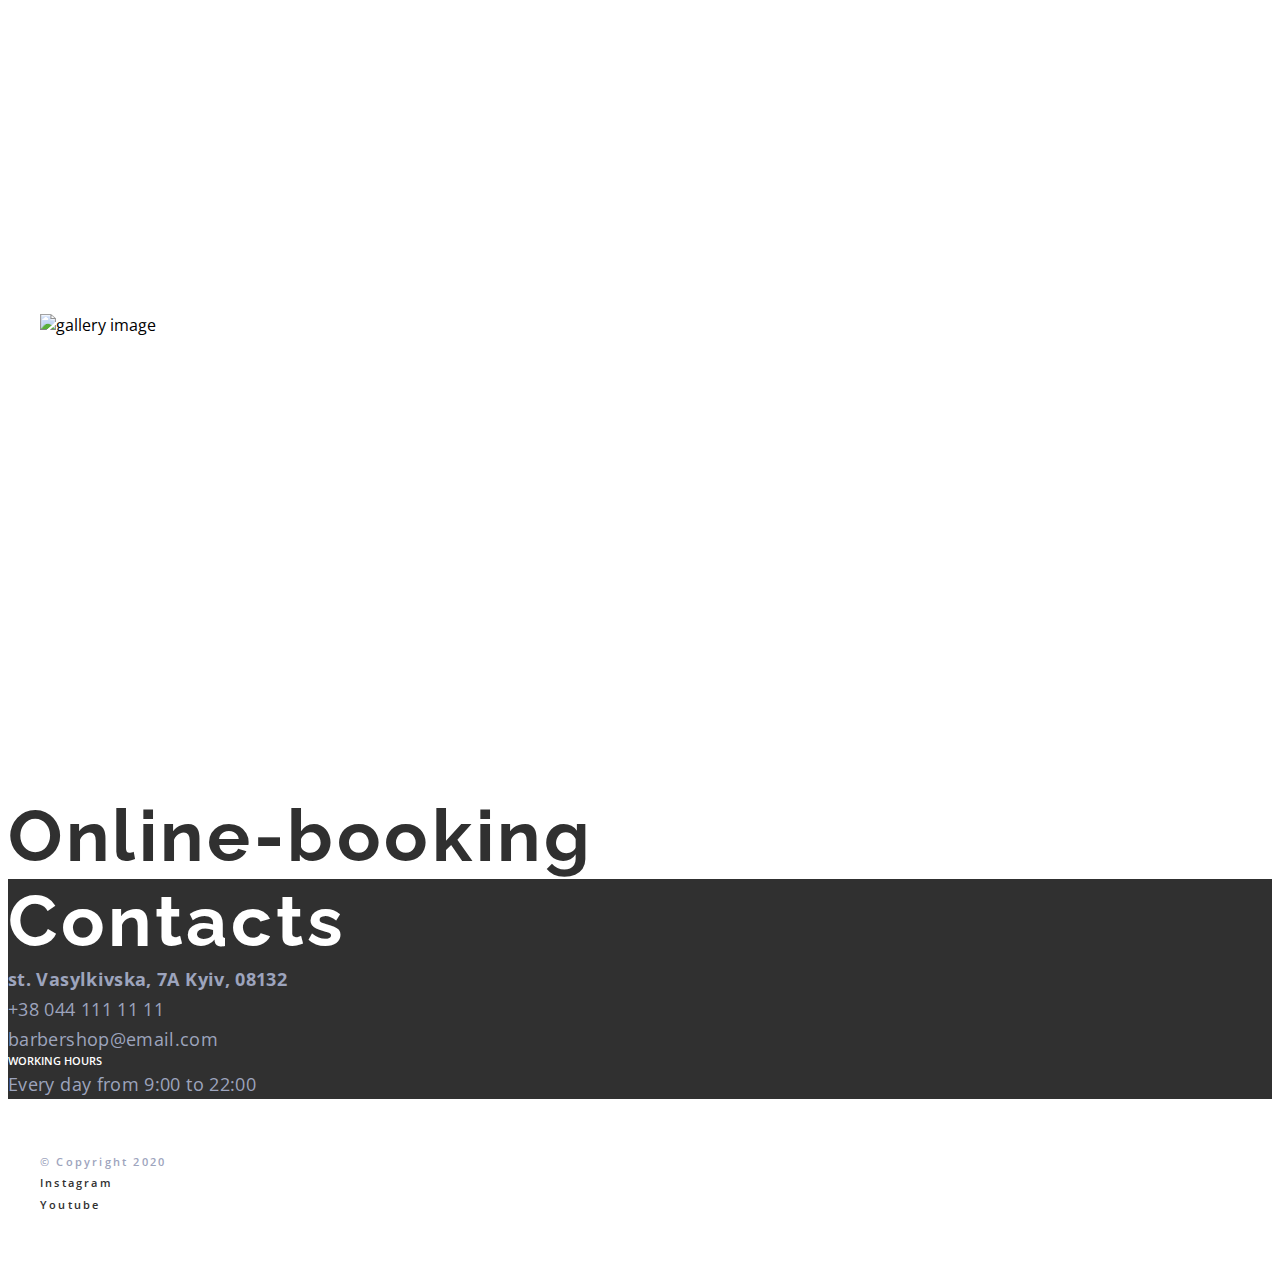
==== commit 7f5c38a5: "Sections, margins and paddings" ====
--- a/index.html
+++ b/index.html
@@ -11,154 +11,172 @@
     <link
         href="https://fonts.googleapis.com/css2?family=Open+Sans:wght@400;600;700&family=Raleway:wght@700&display=swap"
         rel="stylesheet">
+    <link rel="stylesheet" href="https://cdnjs.cloudflare.com/ajax/libs/modern-normalize/1.1.0/modern-normalize.min.css"
+        integrity="sha512-wpPYUAdjBVSE4KJnH1VR1HeZfpl1ub8YT/NKx4PuQ5NmX2tKuGu6U/JRp5y+Y8XG2tV+wKQpNHVUX03MfMFn9Q=="
+        crossorigin="anonymous" referrerpolicy="no-referrer" />
     <link rel="stylesheet" href="./css/style.css">
-
-
-
 </head>
 
 <body>
     <header class="header">
-        <a href="" class="header-logo">
-            <img src="./img/logo.svg" alt="header logo">
-            <span>Web</span>Studio
-        </a>
-        <nav class="header-nav">
-            <ul class="header-list list">
-                <li><a href="./about.html" class="header-link link">About</a></li>
-                <li><a href="" class="header-link link">Services and prices</a></li>
-                <li><a href="" class="header-link link">Barbers</a></li>
-                <li><a href="" class="header-link link">Contacts</a></li>
-            </ul>
-        </nav>
-        <a href="tel:+380441111111" class="header-tel link">+38 044 111 11 11</a>
-        <button type="button" class="header-btn btn">Online-booking</button>
+        <div class="container">
+            <a href="" class="header-logo">
+                <img src="./img/logo.svg" alt="header logo">
+            </a>
+            <nav class="header-nav">
+                <ul class="header-list list">
+                    <li><a href="./about.html" class="header-link link">About</a></li>
+                    <li><a href="" class="header-link link">Services and prices</a></li>
+                    <li><a href="" class="header-link link">Barbers</a></li>
+                    <li><a href="" class="header-link link">Contacts</a></li>
+                </ul>
+            </nav>
+            <a href="tel:+380441111111" class="header-tel link">+38 044 111 11 11</a>
+            <button type="button" class="header-btn btn">Online-booking</button>
+        </div>
     </header>
     <main>
         <section class="hero">
-            <ul class="hero-list list">
-                <li><a href="" rel="noopener noreferrer nofollow" class="hero-links link">Instagram</a></li>
-                <li><a href="" rel="noopener noreferrer nofollow" class="hero-links link">Youtube</a></li>
-            </ul>
-            <p class="sub-title pre-title">A hair salon for men in Kyiv</p>
-            <h1 class="hero-title title">BarberShop</h1>
-            <p class="hero-text">We are experts in trendy men’s haircuts.
-                We work quickly, carefully and with style.</p>
+            <div class="container">
+                <ul class="hero-list list">
+                    <li><a href="" rel="noopener noreferrer nofollow" class="hero-links link">Instagram</a></li>
+                    <li><a href="" rel="noopener noreferrer nofollow" class="hero-links link">Youtube</a></li>
+                </ul>
+                <div class="hero-right">
+                    <p class="hero-pre-title pre-title">A hair salon for men in Kyiv</p>
+                    <h1 class="hero-title title">BarberShop</h1>
+                    <p class="hero-text">We are experts in trendy men’s haircuts.
+                        We work quickly, carefully and with style.</p>
+                </div>
+            </div>
         </section>
         <section class="about">
-            <ul class="list-about list">
-                <li class="about-items"><img src="./img/img_1.jpg" alt="barbershop cuts hair"></li>
-                <li class="about-items"><img src="./img/img_2.jpg" alt="barbershop works"></li>
-            </ul>
-
-            <p class="about-pre-title pre-title">About</p>
-            <h2 class="about-title title">Best Barbershop in your city</h2>
-            <p class="about-after-title after-title">If you want to add more confidence to your image, you should
-                definitely visit
-                us.</p>
-            <p class="about-text">We are a team that never stops at what has been achieved and are thirsty for changes.
-                And when you fall
-                into the hands
-                of our master, you will never be the same again. We are a team that is always "on the same wave" with
-                clients.
-                Therefore, we are always ready to improve everyone who comes to us!</p>
-            <button type="button" class="about-btn btn">ONLINE-BOOKING</button>
+            <div class="container">
+                <ul class="list-about list">
+                    <li class="about-items"><img src="./img/img_1.jpg" alt="barbershop cuts hair"></li>
+                    <li class="about-items"><img src="./img/img_2.jpg" alt="barbershop works"></li>
+                </ul>
+
+                <p class="about-pre-title pre-title">About</p>
+                <h2 class="about-title title">Best Barbershop in your city</h2>
+                <p class="about-after-title after-title">If you want to add more confidence to your image, you should
+                    definitely visit
+                    us.</p>
+                <p class="about-text">We are a team that never stops at what has been achieved and are thirsty for
+                    changes.
+                    And when you fall
+                    into the hands
+                    of our master, you will never be the same again. We are a team that is always "on the same wave"
+                    with
+                    clients.
+                    Therefore, we are always ready to improve everyone who comes to us!</p>
+                <button type="button" class="about-btn btn">ONLINE-BOOKING</button>
+            </div>
         </section>
         <section class="prices">
-            <p class="prices-pre-title pre-title">Spend your time with the best masters</p>
-            <h2 class="prices-title title">Services and prices</h2>
-            <ul class="prices-list">
-                <li class="prices-items">
-                    <p class="prices-elem">Men’s haircut</p>
-                    <p class="prices-elem">from 300 uah.</p>
-                </li>
-                <li class="prices-items">
-                    <p class="prices-elem">Beard trim</p>
-                    <p class="prices-elem">from 300 uah.</p>
-                </li>
-                <li class="prices-items">
-                    <p class="prices-elem">Mustache trim</p>
-                    <p class="prices-elem">from 200 uah.</p>
-                </li>
-                <li class="prices-items">
-                    <p class="prices-elem">Straight razor shave</p>
-                    <p class="prices-elem">from 200 uah.</p>
-                </li>
-            </ul>
-            <ul>
-                <li class="prices-items">
-                    <p class="prices-elem">Men’s haircut</p>
-                    <p class="prices-elem">from 300 uah.</p>
-                </li>
-                <li class="prices-items">
-                    <p class="prices-elem">Beard trim</p>
-                    <p class="prices-elem">from 300 uah.</p>
-                </li>
-                <li class="prices-items">
-                    <p class="prices-elem">Mustache trim</p>
-                    <p class="prices-elem">from 200 uah.</p>
-                </li>
-                <li class="prices-items">
-                    <p class="prices-elem">Straight razor shave</p>
-                    <p class="prices-elem">from 200 uah.</p>
-                </li>
-            </ul><button type="button" class="prices-btn btn">Online-booking</button>
+            <div class="container">
+                <p class="prices-pre-title pre-title">Spend your time with the best masters</p>
+                <h2 class="prices-title title">Services and prices</h2>
+                <ul class="prices-list list">
+                    <li class="prices-items">
+                        <p class="prices-elem">Men’s haircut</p>
+                        <p class="prices-elem">from 300 uah.</p>
+                    </li>
+                    <li class="prices-items">
+                        <p class="prices-elem">Beard trim</p>
+                        <p class="prices-elem">from 300 uah.</p>
+                    </li>
+                    <li class="prices-items">
+                        <p class="prices-elem">Mustache trim</p>
+                        <p class="prices-elem">from 200 uah.</p>
+                    </li>
+                    <li class="prices-items">
+                        <p class="prices-elem">Straight razor shave</p>
+                        <p class="prices-elem">from 200 uah.</p>
+                    </li>
+                </ul>
+                <ul class="prices-list list">
+                    <li class="prices-items">
+                        <p class="prices-elem">Men’s haircut</p>
+                        <p class="prices-elem">from 300 uah.</p>
+                    </li>
+                    <li class="prices-items">
+                        <p class="prices-elem">Beard trim</p>
+                        <p class="prices-elem">from 300 uah.</p>
+                    </li>
+                    <li class="prices-items">
+                        <p class="prices-elem">Mustache trim</p>
+                        <p class="prices-elem">from 200 uah.</p>
+                    </li>
+                    <li class="prices-items">
+                        <p class="prices-elem">Straight razor shave</p>
+                        <p class="prices-elem">from 200 uah.</p>
+                    </li>
+                </ul><button type="button" class="prices-btn btn">Online-booking</button>
+            </div>
         </section>
         <section class="benefits">
-            <ul class="benefits-list list">
-                <li class="benefits-items">
-                    <span>600</span><sup>+</sup>
-                    <p>Satisfied customers per day</p>
-                </li>
-                <li class="benefits-items">
-                    <span>50</span><sup>+</sup>
-                    <p>Awards for excellent service</p>
-                </li>
-                <li class="benefits-items">
-                    <span>20</span><sup>+</sup>
-                    <p>Kyiv’s best
-                        barbers</p>
-                </li>
-                <li class="benefits-items">
-                    <span>100</span><sup>+</sup>
-                    <p>Gifts for regular customers</p>
-                </li>
-            </ul>
-            <p class="benefits-pre-title pre-title">Old traditional school</p>
-            <h2 class="benefits-title title">¿Why people come to us?</h2>
-            <p class="benefits-after-title after-title">Only good things are said about us. But it's better to see and
-                feel 1 time than read 10 times.</p>
+            <div class="container">
+                <ul class="benefits-list list">
+                    <li class="benefits-items">
+                        <span>600</span><sup>+</sup>
+                        <p>Satisfied customers per day</p>
+                    </li>
+                    <li class="benefits-items">
+                        <span>50</span><sup>+</sup>
+                        <p>Awards for excellent service</p>
+                    </li>
+                    <li class="benefits-items">
+                        <span>20</span><sup>+</sup>
+                        <p>Kyiv’s best
+                            barbers</p>
+                    </li>
+                    <li class="benefits-items">
+                        <span>100</span><sup>+</sup>
+                        <p>Gifts for regular customers</p>
+                    </li>
+                </ul>
+                <p class="benefits-pre-title pre-title">Old traditional school</p>
+                <h2 class="benefits-title title">¿Why people come to us?</h2>
+                <p class="benefits-after-title after-title">Only good things are said about us. But it's better to see
+                    and
+                    feel 1 time than read 10 times.</p>
+            </div>
         </section>
         <section class="barbers">
-            <p class="barbers-pre-title pre-title">For true enjoyers of the atmosphere</p>
-            <h2 class="barbers-title title">Our barbers</h2>
-            <ul class="barbers-list list">
-                <li class="barbers-items">
-                    <img src="./img/our_barbers_1.jpg" alt="our barbers" width="370" height="346">
-                    <h3 class="barbers-name">John Smith</h3>
-                    <p class="barbers-info">Extreme Barber</p>
-                </li>
-                <li class="barbers-items">
-                    <img src="./img/our_barbers_2.jpg" alt="our barbers" width="370" height="346">
-                    <h3 class="barbers-name">Michele Doe</h3>
-                    <p class="barbers-info">Extreme Barber</p>
-                </li>
-                <li class="barbers-items">
-                    <img src="./img/our_barbers_3.jpg" alt="our barbers" width="370" height="346">
-                    <h3 class="barbers-name">Alan Black</h3>
-                    <p class="barbers-info">Extreme Barber</p>
-                </li>
-            </ul>
+            <div class="container">
+                <p class="barbers-pre-title pre-title">For true enjoyers of the atmosphere</p>
+                <h2 class="barbers-title title">Our barbers</h2>
+                <ul class="barbers-list list">
+                    <li class="barbers-items">
+                        <img src="./img/our_barbers_1.jpg" alt="our barbers" width="370" height="346">
+                        <h3 class="barbers-name">John Smith</h3>
+                        <p class="barbers-info">Extreme Barber</p>
+                    </li>
+                    <li class="barbers-items">
+                        <img src="./img/our_barbers_2.jpg" alt="our barbers" width="370" height="346">
+                        <h3 class="barbers-name">Michele Doe</h3>
+                        <p class="barbers-info">Extreme Barber</p>
+                    </li>
+                    <li class="barbers-items">
+                        <img src="./img/our_barbers_3.jpg" alt="our barbers" width="370" height="346">
+                        <h3 class="barbers-name">Alan Black</h3>
+                        <p class="barbers-info">Extreme Barber</p>
+                    </li>
+                </ul>
+            </div>
         </section>
         <section class="gallery">
-            <p class="gallery-pre-title pre-title">In Latin, "barba" means "beard"</p>
-            <h2 class="visually-hidden title">Gallery</h2>
-            <ul class="gallery-list list">
-                <li><img src="./img/gallery_img_1.jpg" alt="gallery image" width="270" height="360"></li>
-                <li><img src="./img/gallery_img_2.jpg" alt="gallery image" width="270" height="360"></li>
-                <li><img src="./img/gallery_img_3.jpg" alt="gallery image" width="270" height="360"></li>
-                <li><img src="./img/gallery_img_4.jpg" alt="gallery image" width="270" height="360"></li>
-            </ul>
+            <div class="container">
+                <p class="gallery-pre-title pre-title">In Latin, "barba" means "beard"</p>
+                <h2 class="visually-hidden title">Gallery</h2>
+                <ul class="gallery-list list">
+                    <li><img src="./img/gallery_img_1.jpg" alt="gallery image" width="270" height="360"></li>
+                    <li><img src="./img/gallery_img_2.jpg" alt="gallery image" width="270" height="360"></li>
+                    <li><img src="./img/gallery_img_3.jpg" alt="gallery image" width="270" height="360"></li>
+                    <li><img src="./img/gallery_img_4.jpg" alt="gallery image" width="270" height="360"></li>
+                </ul>
+            </div>
         </section>
         <section class="form">
             <h2 class="form-title title">Online-booking</h2>
@@ -181,13 +199,16 @@
         </section>
     </main>
     <footer class="footer">
-        <p class="footer-copy">&copy; Copyright 2020</p>
-        <ul class="footer-list list">
-            <li class="footer-items"><a href="" rel="noopener noreferrer nofollow"
-                    class="footer-links link">Instagram</a></li>
-            <li class="footer-items"><a href="" rel="noopener noreferrer nofollow" class="footer-links link">Youtube</a>
-            </li>
-        </ul>
+        <div class="container">
+            <p class="footer-copy">&copy; Copyright 2020</p>
+            <ul class="footer-list list">
+                <li class="footer-items"><a href="" rel="noopener noreferrer nofollow"
+                        class="footer-links link">Instagram</a></li>
+                <li class="footer-items"><a href="" rel="noopener noreferrer nofollow"
+                        class="footer-links link">Youtube</a>
+                </li>
+            </ul>
+        </div>
     </footer>
 </body>
 
--- a/css/style.css
+++ b/css/style.css
@@ -1,11 +1,41 @@
 :root {
-  --primary-color: #303030;
-  --second-color: #ffffff;
+  --primary-header-color: #303030;
+  --second-header-color: #ffffff;
+  --primary-link-color: #ffffff;
   --accent-color: #ff6c00;
-}
-
+
+  --main-font: 'Open Sans', sans-serif;
+
+  --main-margin: 20px;
+}
+p,
+h1,
+h2,
+h3,
+h4,
+h5,
+h6 {
+  margin: 0px;
+}
+ul,
+ol {
+  margin: 0px;
+  padding-left: 0px;
+}
+button {
+  cursor: pointer;
+}
+img {
+  display: block;
+}
 body {
-  font-family: 'Open Sans', sans-serif;
+  font-family: var(--main-font);
+}
+/* Universal classes */
+.container {
+  width: 1200px;
+  padding: 0px 15px;
+  margin: 0 auto;
 }
 .link {
   text-decoration: none;
@@ -14,65 +44,96 @@
 .list {
   list-style: none;
 }
-/* -----------HEADER----------- */
-header {
-  background-color: gray;
-}
-.header-link {
-  font-weight: 600;
-  font-size: 12px;
-  line-height: 1.33;
-  letter-spacing: 0.1em;
-  color: #ffffff;
-}
-.header-link:hover,
-.header-link:focus {
-  color: #ff6c00;
-}
-.header-tel {
-  font-weight: 600;
-  font-size: 12px;
-  line-height: 1.33;
-  letter-spacing: 0.1em;
-  color: #ffffff;
-}
-.header-btn {
+
+.btn {
   font-family: inherit;
   font-weight: 600;
   font-size: 12px;
   line-height: 1.33;
   letter-spacing: 0.09em;
   text-transform: uppercase;
-  color: #ffffff;
-}
-.header-btn:hover,
-.header-btn:focus {
-  background-color: #ff6c00;
-}
-
-/* -----------HERO----------- */
-.hero {
-  background-color: #737373;
-}
-.sub-title {
+}
+.btn:hover,
+.btn:focus {
+  background-color: var(--accent-color);
+}
+.pre-title {
   font-weight: 600;
   font-size: 11px;
   line-height: 1.36;
   text-transform: uppercase;
-  color: rgba(157, 164, 189, 0.6);
 }
 .title {
   font-family: 'Raleway', sans-serif;
   font-size: 72px;
   line-height: 1.18;
   letter-spacing: 0.05em;
+}
+.after-title {
+  font-size: 18px;
+  line-height: 1.67;
+  letter-spacing: 0.02em;
+}
+.visually-hidden {
+  position: absolute;
+  width: 1px;
+  height: 1px;
+  margin: -1px;
+  border: 0;
+  padding: 0;
+  white-space: nowrap;
+  overflow: hidden;
+}
+/* -----------HEADER----------- */
+header {
+  background-color: gray;
+}
+.header-logo {
+  padding: 32px 0;
+  display: block;
+}
+.header-link {
+  font-weight: 600;
+  font-size: 12px;
+  line-height: 1.33;
+  letter-spacing: 0.1em;
+  color: var(--primary-link-color);
+}
+.header-link:hover,
+.header-link:focus {
+  color: var(--accent-color);
+}
+.header-tel {
+  font-weight: 600;
+  font-size: 12px;
+  line-height: 1.33;
+  letter-spacing: 0.1em;
+  color: var(--primary-link-color);
+}
+.header-btn {
   color: #ffffff;
 }
+/* -----------HERO----------- */
+.hero {
+  background-color: #737373;
+}
+.hero-right {
+  padding: 184px 526px 208px 100px;
+}
+.hero-pre-title {
+  color: rgba(157, 164, 189, 0.6);
+  margin-bottom: var(--main-margin);
+}
+.hero-title {
+  color: var(--second-header-color);
+  margin-bottom: var(--main-margin);
+}
 .hero-text {
   font-size: 18px;
   line-height: 1.67;
   letter-spacing: 0.02em;
   color: #9da4bd;
+  max-width: 370px;
 }
 .hero-links {
   font-weight: 600;
@@ -83,49 +144,195 @@
 }
 .hero-links:hover,
 .hero-links:focus {
-  color: #ff6c00;
-}
-
+  color: var(--accent-color);
+}
 /* -----------ABOUT----------- */
-
+.about {
+  padding: 120px 0;
+}
 .about-pre-title {
-  font-weight: 600;
-  font-size: 11px;
-  line-height: 1.36;
-  text-transform: uppercase;
-  color: #303030;
+  color: #303030;
+  margin-bottom: var(--main-margin);
 }
 .about-title {
-  font-family: 'Raleway', sans-serif;
-  font-size: 42px;
-  line-height: 1.18;
-  letter-spacing: 0.05em;
-  color: #303030;
+  color: var(--primary-header-color);
+  margin-bottom: var(--main-margin);
 }
 .about-after-title {
-  font-size: 18px;
-  line-height: 1.67;
-  letter-spacing: 0.02em;
   color: #555555;
+  margin-bottom: var(--main-margin);
 }
 .about-text {
   font-size: 14px;
   line-height: 1.86;
   letter-spacing: 0.02em;
   color: #555555;
+  margin-bottom: 42px;
 }
 .about-btn {
-  font-family: inherit;
-  font-weight: 600;
-  font-size: 12px;
-  line-height: 1.33;
-  letter-spacing: 0.09em;
-  text-transform: uppercase;
-  color: #303030;
-}
-.about-btn:hover,
-.about-btn:focus {
-  background-color: #ff6c00;
-}
-
-/* ----------- ----------- */
+  color: #303030;
+}
+
+/* -----------PRICES----------- */
+.prices {
+  padding: 120px 0;
+}
+.prices-pre-title {
+  color: rgba(157, 164, 189, 0.6);
+  margin-bottom: var(--main-margin);
+}
+.prices-title {
+  color: var(--second-header-color);
+  margin-bottom: 44px;
+}
+.prices-list {
+  border: 1px solid #000;
+  padding: 30px 20px;
+}
+.prices-items {
+  margin-bottom: var(--main-margin);
+}
+.prices-elem {
+  font-size: 18px;
+  line-height: 1.66;
+  letter-spacing: 0.02em;
+  color: #9da4bd;
+}
+.prices-btn {
+  color: #ffffff;
+  margin: 0 auto;
+  display: block;
+  margin-top: 44px;
+}
+/* -----------BENEFITS----------- */
+.benefits {
+  padding: 120px 0;
+}
+.benefits-items {
+  background: #f7f7f7;
+  width: 170px;
+  height: 133px;
+  padding: 20px 24px;
+  text-align: center;
+}
+.benefits-items > span {
+  font-weight: 700;
+  font-size: 42px;
+  line-height: 1.35;
+  text-align: center;
+  letter-spacing: 0.05em;
+  color: #303030;
+  display: inline-block;
+}
+.benefits-items > sup {
+  font-weight: 600;
+  font-size: 16px;
+  line-height: 1.38;
+  text-align: center;
+  color: var(--accent-color);
+}
+.benefits-pre-title {
+  color: #303030;
+  margin-bottom: var(--main-margin);
+}
+.benefits-title {
+  color: var(--primary-header-color);
+  margin-bottom: var(--main-margin);
+}
+.benefits-after-title {
+  color: #555555;
+}
+
+/* -----------BARBERS----------- */
+.barbers {
+  padding: 120px 0;
+}
+.barbers-pre-title {
+  color: #303030;
+  margin-bottom: var(--main-margin);
+}
+.barbers-title {
+  color: var(--primary-header-color);
+  margin-bottom: 44px;
+}
+.barbers-name {
+  font-weight: 400;
+  font-size: 18px;
+  line-height: 1.38;
+  text-align: center;
+  letter-spacing: 0.02em;
+  color: #303030;
+  margin-top: 30px;
+  margin-bottom: 8px;
+}
+.barbers-info {
+  font-size: 14px;
+  line-height: 1.35;
+  text-align: center;
+  letter-spacing: 0.02em;
+  color: var(--accent-color);
+}
+
+/* -----------GALLERY----------- */
+.gallery {
+  padding: 120px 0;
+}
+.gallery-pre-title {
+  color: #303030;
+  margin-bottom: 44px;
+}
+
+/* -----------FORM----------- */
+.form-title {
+  color: var(--primary-header-color);
+}
+/* -----------CONTACTS----------- */
+.contacts {
+  background-color: #303030;
+}
+.contacts-title {
+  color: var(--second-header-color);
+}
+.contact-links {
+  font-style: normal;
+  font-weight: 400;
+  font-size: 18px;
+  line-height: 1.67;
+  letter-spacing: 0.02em;
+  color: #9da4bd;
+}
+.contact-address {
+  font-weight: 700;
+}
+.contacts-pre-title {
+  color: #ffffff;
+}
+.contacts-text {
+  font-size: 18px;
+  line-height: 1.67;
+  letter-spacing: 0.02em;
+  color: #9da4bd;
+}
+
+/* -----------FOOTER----------- */
+.footer {
+  padding: 56px 0px;
+}
+.footer-copy {
+  font-weight: 600;
+  font-size: 11px;
+  line-height: 1.36;
+  letter-spacing: 0.2em;
+  color: #9da4bd;
+}
+.footer-links {
+  font-weight: 600;
+  font-size: 11px;
+  line-height: 1.36;
+  letter-spacing: 0.2em;
+  color: #303030;
+}
+.footer-links:hover,
+.footer-links:focus {
+  color: var(--accent-color);
+}
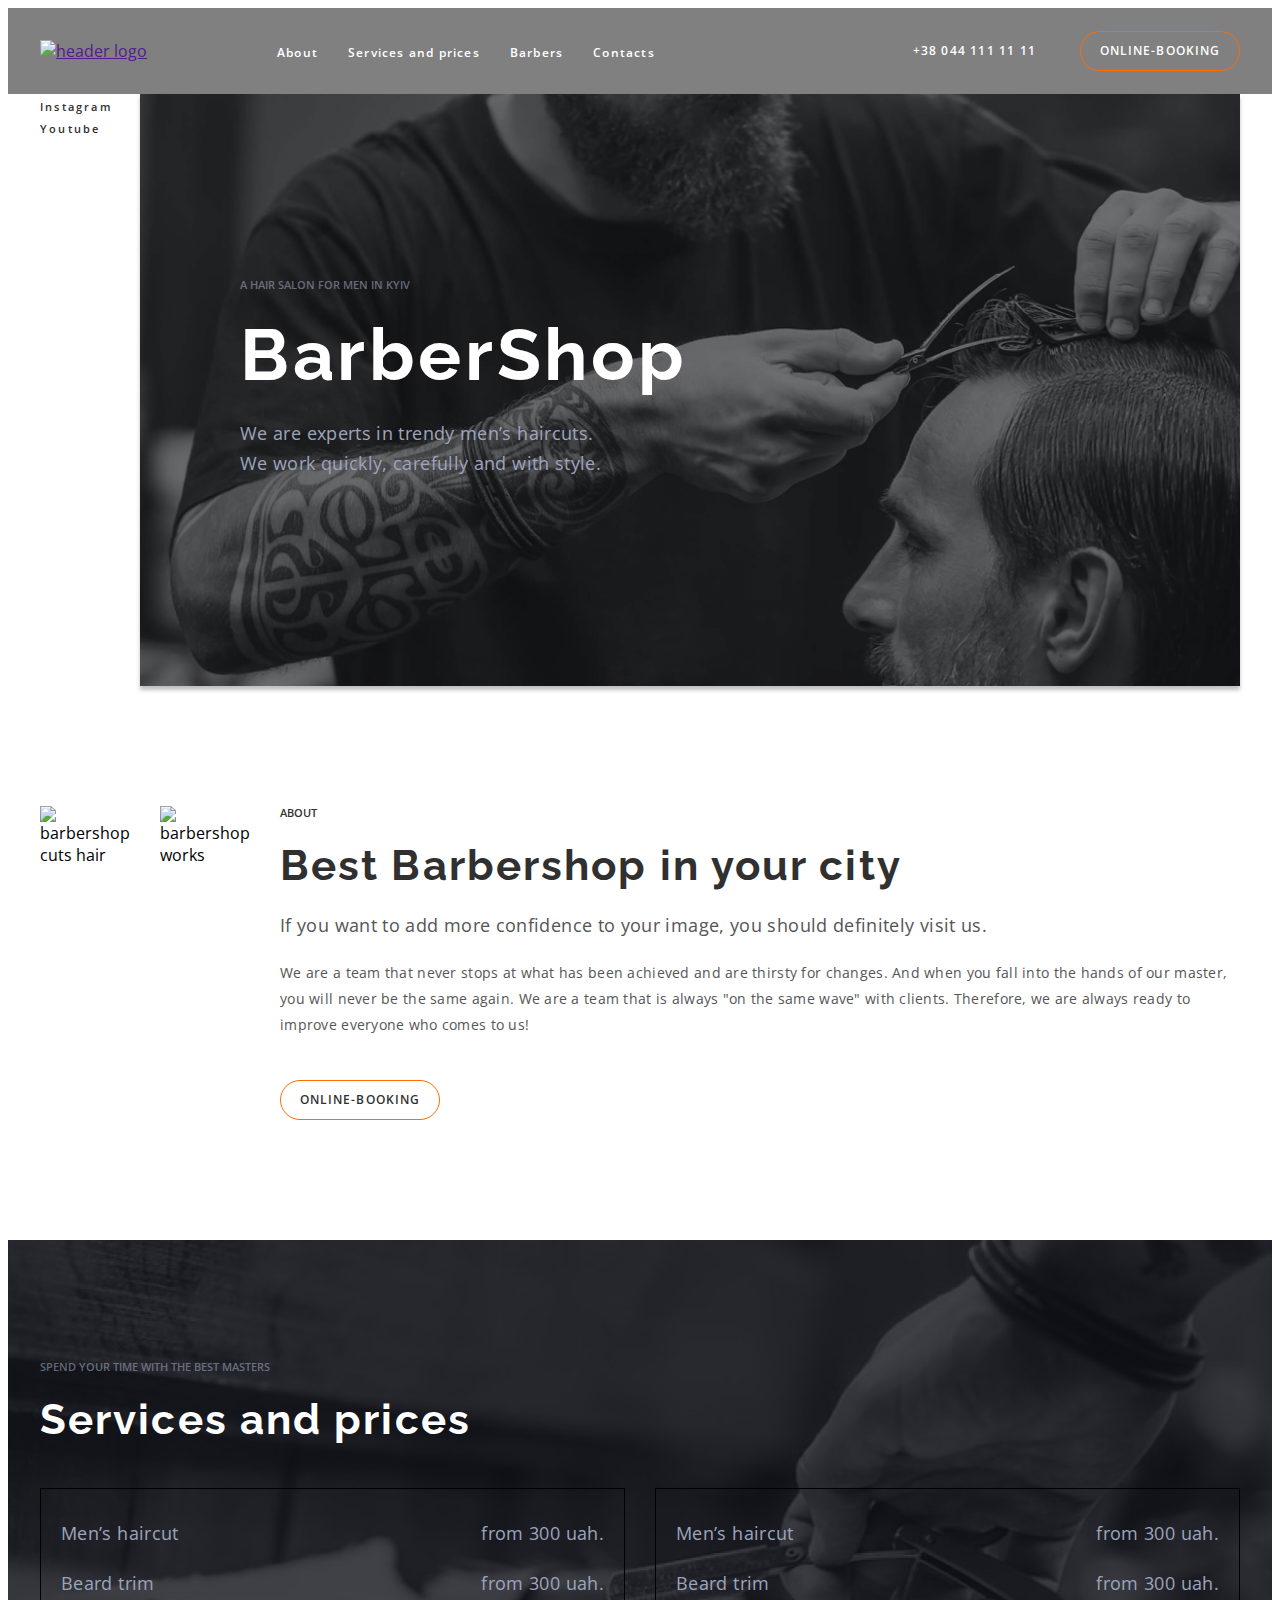
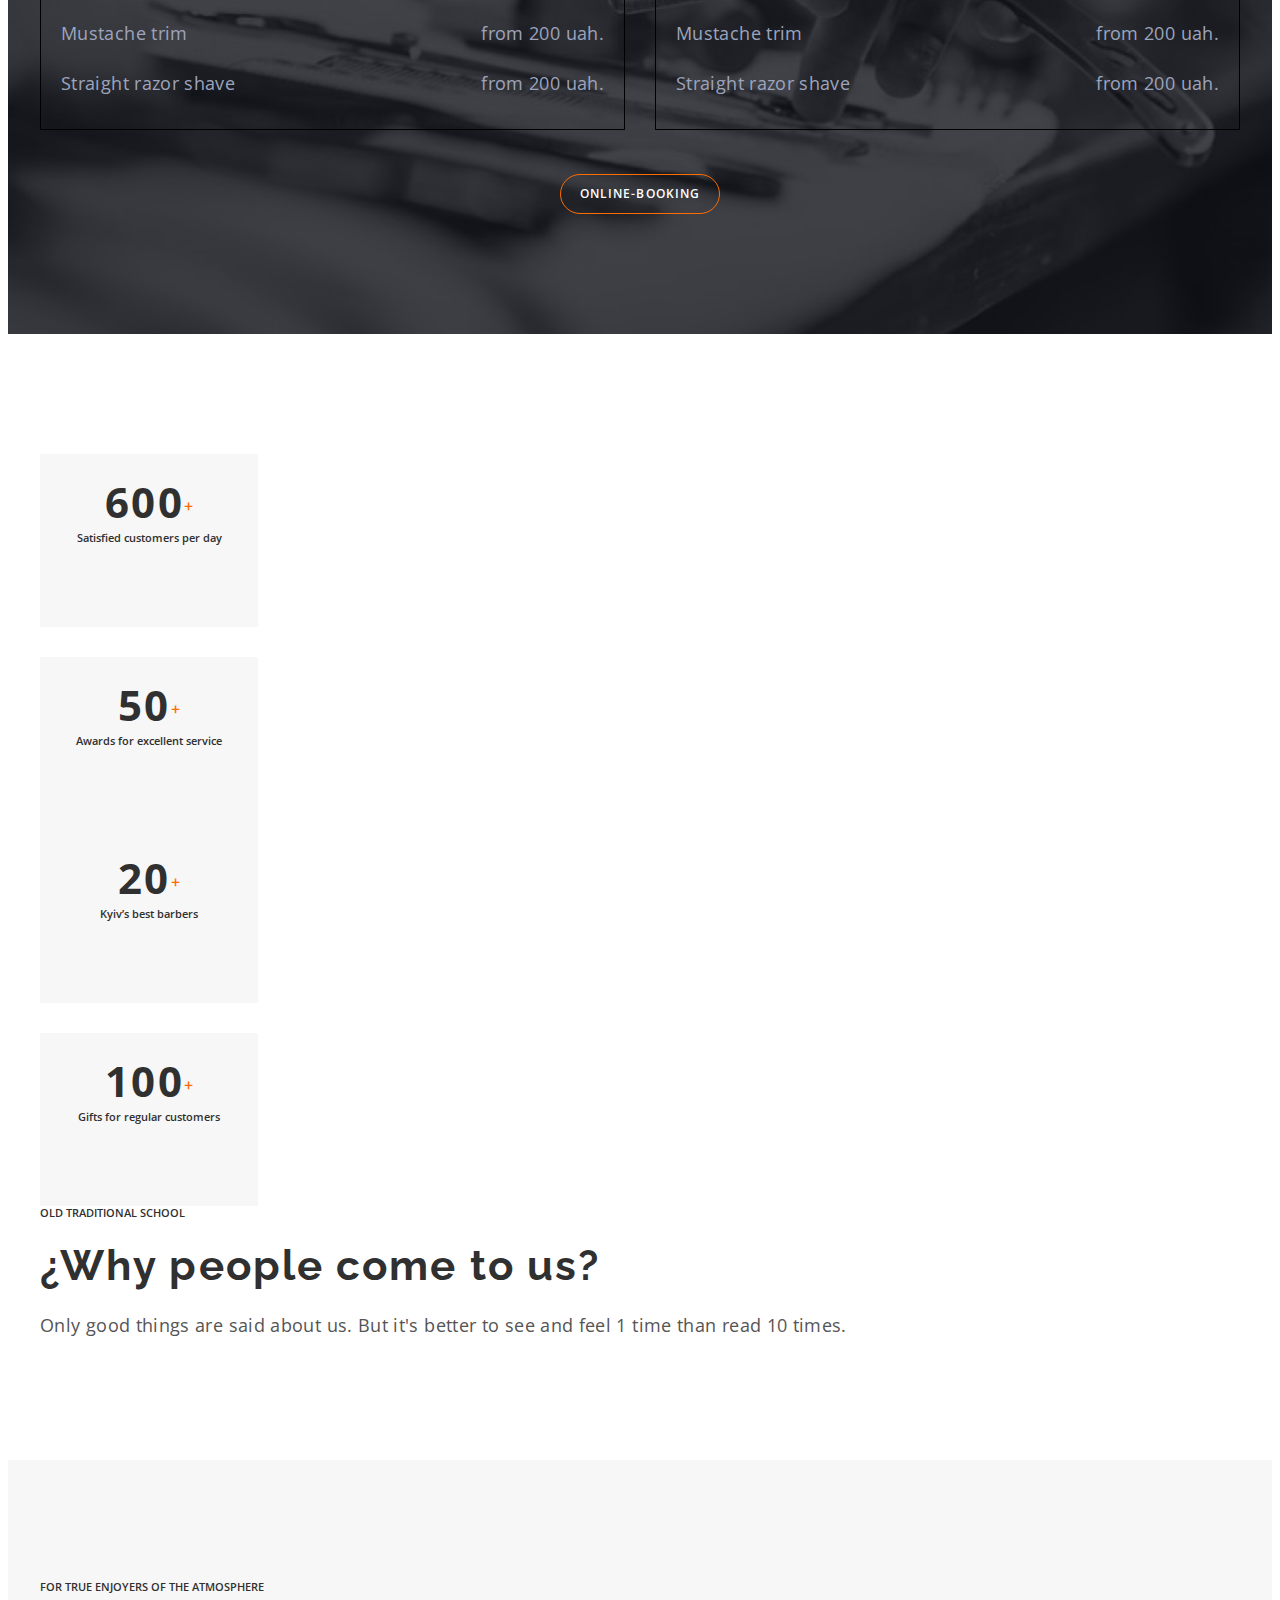
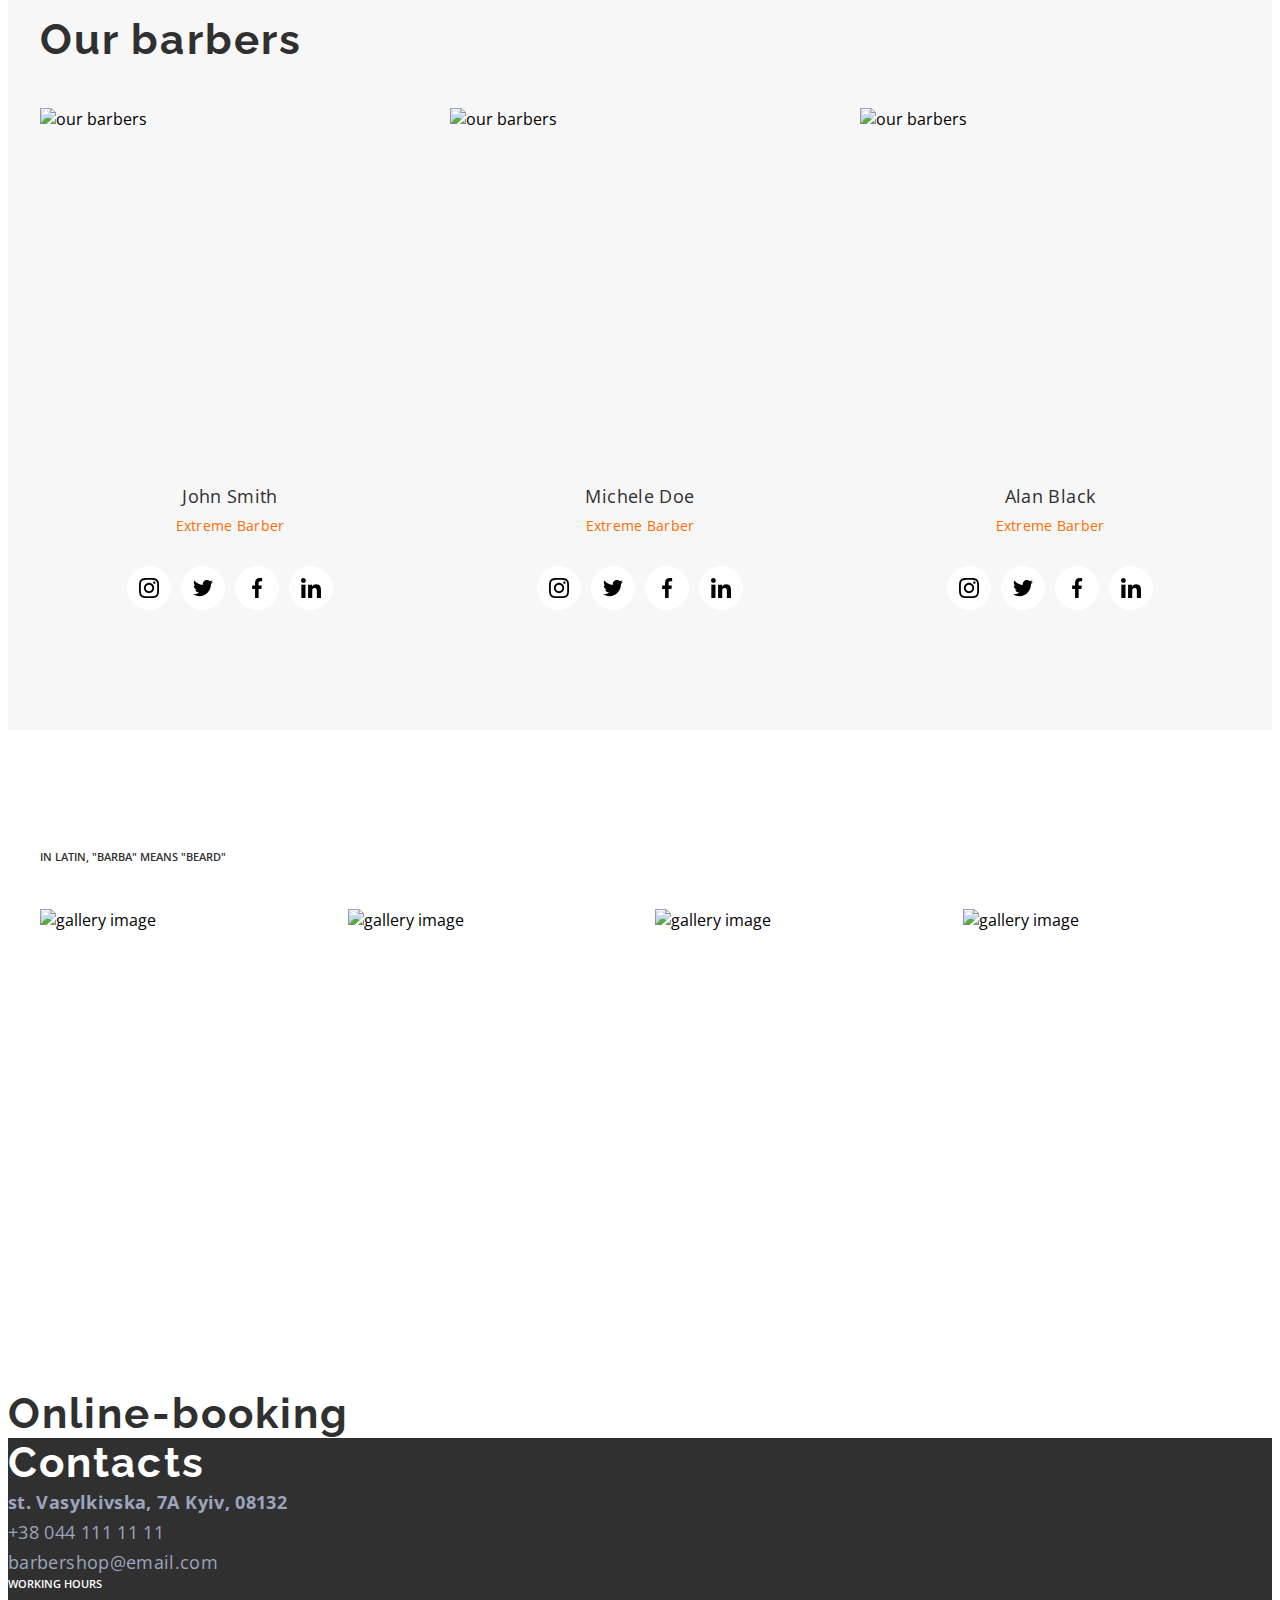
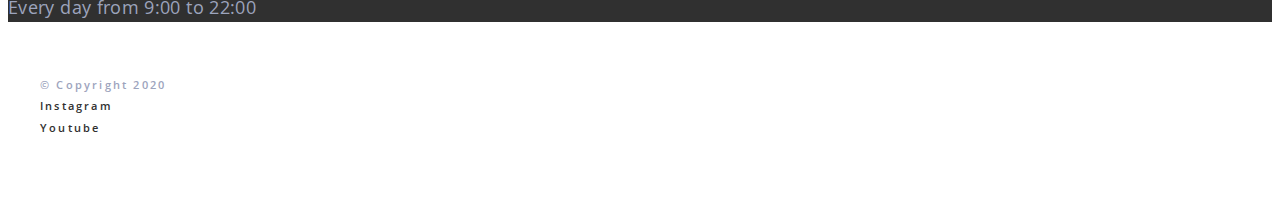
==== commit ce192be2: "Backgrounds + icons" ====
--- a/index.html
+++ b/index.html
@@ -31,8 +31,10 @@
                     <li><a href="" class="header-link link">Contacts</a></li>
                 </ul>
             </nav>
-            <a href="tel:+380441111111" class="header-tel link">+38 044 111 11 11</a>
-            <button type="button" class="header-btn btn">Online-booking</button>
+            <div class="header-cont">
+                <a href="tel:+380441111111" class="header-tel link">+38 044 111 11 11</a>
+                <button type="button" class="header-btn btn">Online-booking</button>
+            </div>
         </div>
     </header>
     <main>
@@ -56,63 +58,67 @@
                     <li class="about-items"><img src="./img/img_1.jpg" alt="barbershop cuts hair"></li>
                     <li class="about-items"><img src="./img/img_2.jpg" alt="barbershop works"></li>
                 </ul>
-
-                <p class="about-pre-title pre-title">About</p>
-                <h2 class="about-title title">Best Barbershop in your city</h2>
-                <p class="about-after-title after-title">If you want to add more confidence to your image, you should
-                    definitely visit
-                    us.</p>
-                <p class="about-text">We are a team that never stops at what has been achieved and are thirsty for
-                    changes.
-                    And when you fall
-                    into the hands
-                    of our master, you will never be the same again. We are a team that is always "on the same wave"
-                    with
-                    clients.
-                    Therefore, we are always ready to improve everyone who comes to us!</p>
-                <button type="button" class="about-btn btn">ONLINE-BOOKING</button>
+                <div class="about-wrap">
+                    <p class="about-pre-title pre-title">About</p>
+                    <h2 class="about-title title">Best Barbershop in your city</h2>
+                    <p class="about-after-title after-title">If you want to add more confidence to your image, you
+                        should
+                        definitely visit
+                        us.</p>
+                    <p class="about-text">We are a team that never stops at what has been achieved and are thirsty for
+                        changes.
+                        And when you fall
+                        into the hands
+                        of our master, you will never be the same again. We are a team that is always "on the same wave"
+                        with
+                        clients.
+                        Therefore, we are always ready to improve everyone who comes to us!</p>
+                    <button type="button" class="about-btn btn">ONLINE-BOOKING</button>
+                </div>
             </div>
         </section>
         <section class="prices">
             <div class="container">
                 <p class="prices-pre-title pre-title">Spend your time with the best masters</p>
                 <h2 class="prices-title title">Services and prices</h2>
-                <ul class="prices-list list">
-                    <li class="prices-items">
-                        <p class="prices-elem">Men’s haircut</p>
-                        <p class="prices-elem">from 300 uah.</p>
-                    </li>
-                    <li class="prices-items">
-                        <p class="prices-elem">Beard trim</p>
-                        <p class="prices-elem">from 300 uah.</p>
-                    </li>
-                    <li class="prices-items">
-                        <p class="prices-elem">Mustache trim</p>
-                        <p class="prices-elem">from 200 uah.</p>
-                    </li>
-                    <li class="prices-items">
-                        <p class="prices-elem">Straight razor shave</p>
-                        <p class="prices-elem">from 200 uah.</p>
-                    </li>
-                </ul>
-                <ul class="prices-list list">
-                    <li class="prices-items">
-                        <p class="prices-elem">Men’s haircut</p>
-                        <p class="prices-elem">from 300 uah.</p>
-                    </li>
-                    <li class="prices-items">
-                        <p class="prices-elem">Beard trim</p>
-                        <p class="prices-elem">from 300 uah.</p>
-                    </li>
-                    <li class="prices-items">
-                        <p class="prices-elem">Mustache trim</p>
-                        <p class="prices-elem">from 200 uah.</p>
-                    </li>
-                    <li class="prices-items">
-                        <p class="prices-elem">Straight razor shave</p>
-                        <p class="prices-elem">from 200 uah.</p>
-                    </li>
-                </ul><button type="button" class="prices-btn btn">Online-booking</button>
+                <div class="prices-list-wrap">
+                    <ul class="prices-list list">
+                        <li class="prices-items">
+                            <p class="prices-elem">Men’s haircut</p>
+                            <p class="prices-elem">from 300 uah.</p>
+                        </li>
+                        <li class="prices-items">
+                            <p class="prices-elem">Beard trim</p>
+                            <p class="prices-elem">from 300 uah.</p>
+                        </li>
+                        <li class="prices-items">
+                            <p class="prices-elem">Mustache trim</p>
+                            <p class="prices-elem">from 200 uah.</p>
+                        </li>
+                        <li class="prices-items">
+                            <p class="prices-elem">Straight razor shave</p>
+                            <p class="prices-elem">from 200 uah.</p>
+                        </li>
+                    </ul>
+                    <ul class="prices-list list">
+                        <li class="prices-items">
+                            <p class="prices-elem">Men’s haircut</p>
+                            <p class="prices-elem">from 300 uah.</p>
+                        </li>
+                        <li class="prices-items">
+                            <p class="prices-elem">Beard trim</p>
+                            <p class="prices-elem">from 300 uah.</p>
+                        </li>
+                        <li class="prices-items">
+                            <p class="prices-elem">Mustache trim</p>
+                            <p class="prices-elem">from 200 uah.</p>
+                        </li>
+                        <li class="prices-items">
+                            <p class="prices-elem">Straight razor shave</p>
+                            <p class="prices-elem">from 200 uah.</p>
+                        </li>
+                    </ul>
+                </div><button type="button" class="prices-btn btn">Online-booking</button>
             </div>
         </section>
         <section class="benefits">
@@ -152,16 +158,76 @@
                         <img src="./img/our_barbers_1.jpg" alt="our barbers" width="370" height="346">
                         <h3 class="barbers-name">John Smith</h3>
                         <p class="barbers-info">Extreme Barber</p>
+
+                        <ul class="barbers-soc-list list">
+                            <li class="barbers-soc-items"><a href="#" class="barbers-soc-link link">
+                                    <svg width="20" height="20" class="barbers-soc-icons">
+                                        <use href="./img/icons.svg#icon-instagram"></use>
+                                    </svg>
+                                </a></li>
+                            <li class="barbers-soc-items"><a href="#" class="barbers-soc-link link"><svg width="20"
+                                        height="20" class="barbers-soc-icons">
+                                        <use href="./img/icons.svg#icon-twitter"></use>
+                                    </svg></a></li>
+                            <li class="barbers-soc-items"><a href="#" class="barbers-soc-link link"><svg width="20"
+                                        height="20" class="barbers-soc-icons">
+                                        <use href="./img/icons.svg#icon-facebook"></use>
+                                    </svg></a></li>
+                            <li class="barbers-soc-items"><a href="#" class="barbers-soc-link link"><svg width="20"
+                                        height="20" class="barbers-soc-icons">
+                                        <use href="./img/icons.svg#icon-linkedin"></use>
+                                    </svg></a></li>
+                        </ul>
                     </li>
                     <li class="barbers-items">
                         <img src="./img/our_barbers_2.jpg" alt="our barbers" width="370" height="346">
                         <h3 class="barbers-name">Michele Doe</h3>
                         <p class="barbers-info">Extreme Barber</p>
+
+                        <ul class="barbers-soc-list list">
+                            <li class="barbers-soc-items"><a href="#" class="barbers-soc-link link">
+                                    <svg width="20" height="20" class="barbers-soc-icons">
+                                        <use href="./img/icons.svg#icon-instagram"></use>
+                                    </svg>
+                                </a></li>
+                            <li class="barbers-soc-items"><a href="#" class="barbers-soc-link link"><svg width="20"
+                                        height="20" class="barbers-soc-icons">
+                                        <use href="./img/icons.svg#icon-twitter"></use>
+                                    </svg></a></li>
+                            <li class="barbers-soc-items"><a href="#" class="barbers-soc-link link"><svg width="20"
+                                        height="20" class="barbers-soc-icons">
+                                        <use href="./img/icons.svg#icon-facebook"></use>
+                                    </svg></a></li>
+                            <li class="barbers-soc-items"><a href="#" class="barbers-soc-link link"><svg width="20"
+                                        height="20" class="barbers-soc-icons">
+                                        <use href="./img/icons.svg#icon-linkedin"></use>
+                                    </svg></a></li>
+                        </ul>
                     </li>
                     <li class="barbers-items">
                         <img src="./img/our_barbers_3.jpg" alt="our barbers" width="370" height="346">
                         <h3 class="barbers-name">Alan Black</h3>
                         <p class="barbers-info">Extreme Barber</p>
+
+                        <ul class="barbers-soc-list list">
+                            <li class="barbers-soc-items"><a href="#" class="barbers-soc-link link">
+                                    <svg width="20" height="20" class="barbers-soc-icons">
+                                        <use href="./img/icons.svg#icon-instagram"></use>
+                                    </svg>
+                                </a></li>
+                            <li class="barbers-soc-items"><a href="#" class="barbers-soc-link link"><svg width="20"
+                                        height="20" class="barbers-soc-icons">
+                                        <use href="./img/icons.svg#icon-twitter"></use>
+                                    </svg></a></li>
+                            <li class="barbers-soc-items"><a href="#" class="barbers-soc-link link"><svg width="20"
+                                        height="20" class="barbers-soc-icons">
+                                        <use href="./img/icons.svg#icon-facebook"></use>
+                                    </svg></a></li>
+                            <li class="barbers-soc-items"><a href="#" class="barbers-soc-link link"><svg width="20"
+                                        height="20" class="barbers-soc-icons">
+                                        <use href="./img/icons.svg#icon-linkedin"></use>
+                                    </svg></a></li>
+                        </ul>
                     </li>
                 </ul>
             </div>
@@ -171,10 +237,14 @@
                 <p class="gallery-pre-title pre-title">In Latin, "barba" means "beard"</p>
                 <h2 class="visually-hidden title">Gallery</h2>
                 <ul class="gallery-list list">
-                    <li><img src="./img/gallery_img_1.jpg" alt="gallery image" width="270" height="360"></li>
-                    <li><img src="./img/gallery_img_2.jpg" alt="gallery image" width="270" height="360"></li>
-                    <li><img src="./img/gallery_img_3.jpg" alt="gallery image" width="270" height="360"></li>
-                    <li><img src="./img/gallery_img_4.jpg" alt="gallery image" width="270" height="360"></li>
+                    <li class="gallery-item"><img src="./img/gallery_img_1.jpg" alt="gallery image" width="270"
+                            height="360"></li>
+                    <li class="gallery-item"><img src="./img/gallery_img_2.jpg" alt="gallery image" width="270"
+                            height="360"></li>
+                    <li class="gallery-item"><img src="./img/gallery_img_3.jpg" alt="gallery image" width="270"
+                            height="360"></li>
+                    <li class="gallery-item"><img src="./img/gallery_img_4.jpg" alt="gallery image" width="270"
+                            height="360"></li>
                 </ul>
             </div>
         </section>
--- a/css/style.css
+++ b/css/style.css
@@ -52,6 +52,11 @@
   line-height: 1.33;
   letter-spacing: 0.09em;
   text-transform: uppercase;
+  border: 1px solid var(--accent-color);
+  background-color: transparent;
+  border-radius: 25px;
+  height: 40px;
+  min-width: 160px;
 }
 .btn:hover,
 .btn:focus {
@@ -65,8 +70,9 @@
 }
 .title {
   font-family: 'Raleway', sans-serif;
-  font-size: 72px;
-  line-height: 1.18;
+  font-weight: 700;
+  font-size: 42px;
+  line-height: 1.17;
   letter-spacing: 0.05em;
 }
 .after-title {
@@ -88,9 +94,17 @@
 header {
   background-color: gray;
 }
+header .container {
+  display: flex;
+  align-items: center;
+}
+.header-list {
+  display: flex;
+}
 .header-logo {
   padding: 32px 0;
   display: block;
+  margin-right: 130px;
 }
 .header-link {
   font-weight: 600;
@@ -99,9 +113,18 @@
   letter-spacing: 0.1em;
   color: var(--primary-link-color);
 }
+.header-list > li:not(:last-child) {
+  margin-right: 30px;
+}
+/* .header-list li + li {
+  margin-left: 30px;
+} */
 .header-link:hover,
 .header-link:focus {
   color: var(--accent-color);
+}
+.header-cont {
+  margin-left: auto;
 }
 .header-tel {
   font-weight: 600;
@@ -112,19 +135,36 @@
 }
 .header-btn {
   color: #ffffff;
+  margin-left: 40px;
 }
 /* -----------HERO----------- */
-.hero {
-  background-color: #737373;
+
+.hero-list {
+  width: 100px;
+}
+.hero .container {
+  display: flex;
 }
 .hero-right {
   padding: 184px 526px 208px 100px;
+  flex-grow: 1;
+  background-image: linear-gradient(rgba(25, 28, 38, 0.2), rgba(25, 28, 38, 0.2)),
+    url('../img/hero_bg.jpg');
+  background-repeat: no-repeat;
+  background-size: cover;
+  background-position: center;
+  background-color: #303030;
+  box-shadow: 0px 4px 4px rgba(0, 0, 0, 0.25);
 }
 .hero-pre-title {
   color: rgba(157, 164, 189, 0.6);
   margin-bottom: var(--main-margin);
 }
 .hero-title {
+  font-family: 'Raleway', sans-serif;
+  font-size: 72px;
+  line-height: 1.18;
+  letter-spacing: 0.05em;
   color: var(--second-header-color);
   margin-bottom: var(--main-margin);
 }
@@ -150,6 +190,18 @@
 .about {
   padding: 120px 0;
 }
+.about .container {
+  display: flex;
+}
+.list-about {
+  display: flex;
+}
+.about-wrap {
+  margin-left: 30px;
+}
+.about-items:not(:last-child) {
+  margin-right: 30px;
+}
 .about-pre-title {
   color: #303030;
   margin-bottom: var(--main-margin);
@@ -176,6 +228,13 @@
 /* -----------PRICES----------- */
 .prices {
   padding: 120px 0;
+  background-image: url('../img/prices_bg.png');
+  background-color: #111319;
+  background-repeat: no-repeat;
+  background-size: cover;
+  background-position: center;
+  max-width: 1600px;
+  margin: 0 auto;
 }
 .prices-pre-title {
   color: rgba(157, 164, 189, 0.6);
@@ -185,12 +244,22 @@
   color: var(--second-header-color);
   margin-bottom: 44px;
 }
+.prices-list-wrap {
+  display: flex;
+  gap: 30px;
+}
 .prices-list {
   border: 1px solid #000;
   padding: 30px 20px;
+  flex-grow: 1;
 }
 .prices-items {
   margin-bottom: var(--main-margin);
+  display: flex;
+  justify-content: space-between;
+}
+.prices-items:last-child {
+  margin-bottom: 0px;
 }
 .prices-elem {
   font-size: 18px;
@@ -215,6 +284,17 @@
   padding: 20px 24px;
   text-align: center;
 }
+.benefits-list {
+  display: flex;
+  flex-wrap: wrap;
+  width: 370px;
+}
+.benefits-items:nth-child(2n + 1) {
+  margin-right: 30px;
+}
+.benefits-items:nth-child(2n) {
+  margin-top: 30px;
+}
 .benefits-items > span {
   font-weight: 700;
   font-size: 42px;
@@ -231,6 +311,13 @@
   text-align: center;
   color: var(--accent-color);
 }
+.benefits-items > p {
+  font-weight: 600;
+  font-size: 11px;
+  line-height: 15px;
+  text-align: center;
+  color: #303030;
+}
 .benefits-pre-title {
   color: #303030;
   margin-bottom: var(--main-margin);
@@ -246,6 +333,7 @@
 /* -----------BARBERS----------- */
 .barbers {
   padding: 120px 0;
+  background-color: #f7f7f7;
 }
 .barbers-pre-title {
   color: #303030;
@@ -255,6 +343,15 @@
   color: var(--primary-header-color);
   margin-bottom: 44px;
 }
+.barbers-list {
+  display: flex;
+}
+.barbers-items:not(:last-child) {
+  margin-right: 30px;
+}
+.barbers-items {
+  flex-basis: calc((100% - 60px) / 3);
+}
 .barbers-name {
   font-weight: 400;
   font-size: 18px;
@@ -271,11 +368,61 @@
   text-align: center;
   letter-spacing: 0.02em;
   color: var(--accent-color);
-}
+  margin-bottom: 30px;
+}
+.barbers-soc-list {
+  display: flex;
+  justify-content: center;
+  align-items: center;
+}
+.barbers-soc-items {
+  width: 44px;
+  height: 44px;
+}
+.barbers-soc-items:not(:last-child) {
+  margin-right: 10px;
+}
+.barbers-soc-link {
+  width: 100%;
+  height: 100%;
+  display: flex;
+  background-color: #fff;
+  border-radius: 50%;
+  justify-content: center;
+  align-items: center;
+  color: #000;
+}
+.barbers-soc-link:hover {
+  color: var(--accent-color);
+}
+.barbers-soc-icons {
+  fill: currentColor;
+}
+/* .barbers-soc-link:hover {
+  background-color: #000;
+  color: var(--accent-color);
+}
+.barbers-soc-icons {
+  fill: currentColor;
+} */
+/* .barbers-soc-link:hover .barbers-soc-icons {
+  fill: var(--accent-color);
+} */
 
 /* -----------GALLERY----------- */
 .gallery {
   padding: 120px 0;
+}
+.gallery-list {
+  display: flex;
+  flex-wrap: wrap;
+  margin-left: -30px;
+  margin-bottom: -30px;
+}
+.gallery-item {
+  width: calc((100% - 120px) / 4);
+  margin-left: 30px;
+  margin-bottom: 30px;
 }
 .gallery-pre-title {
   color: #303030;
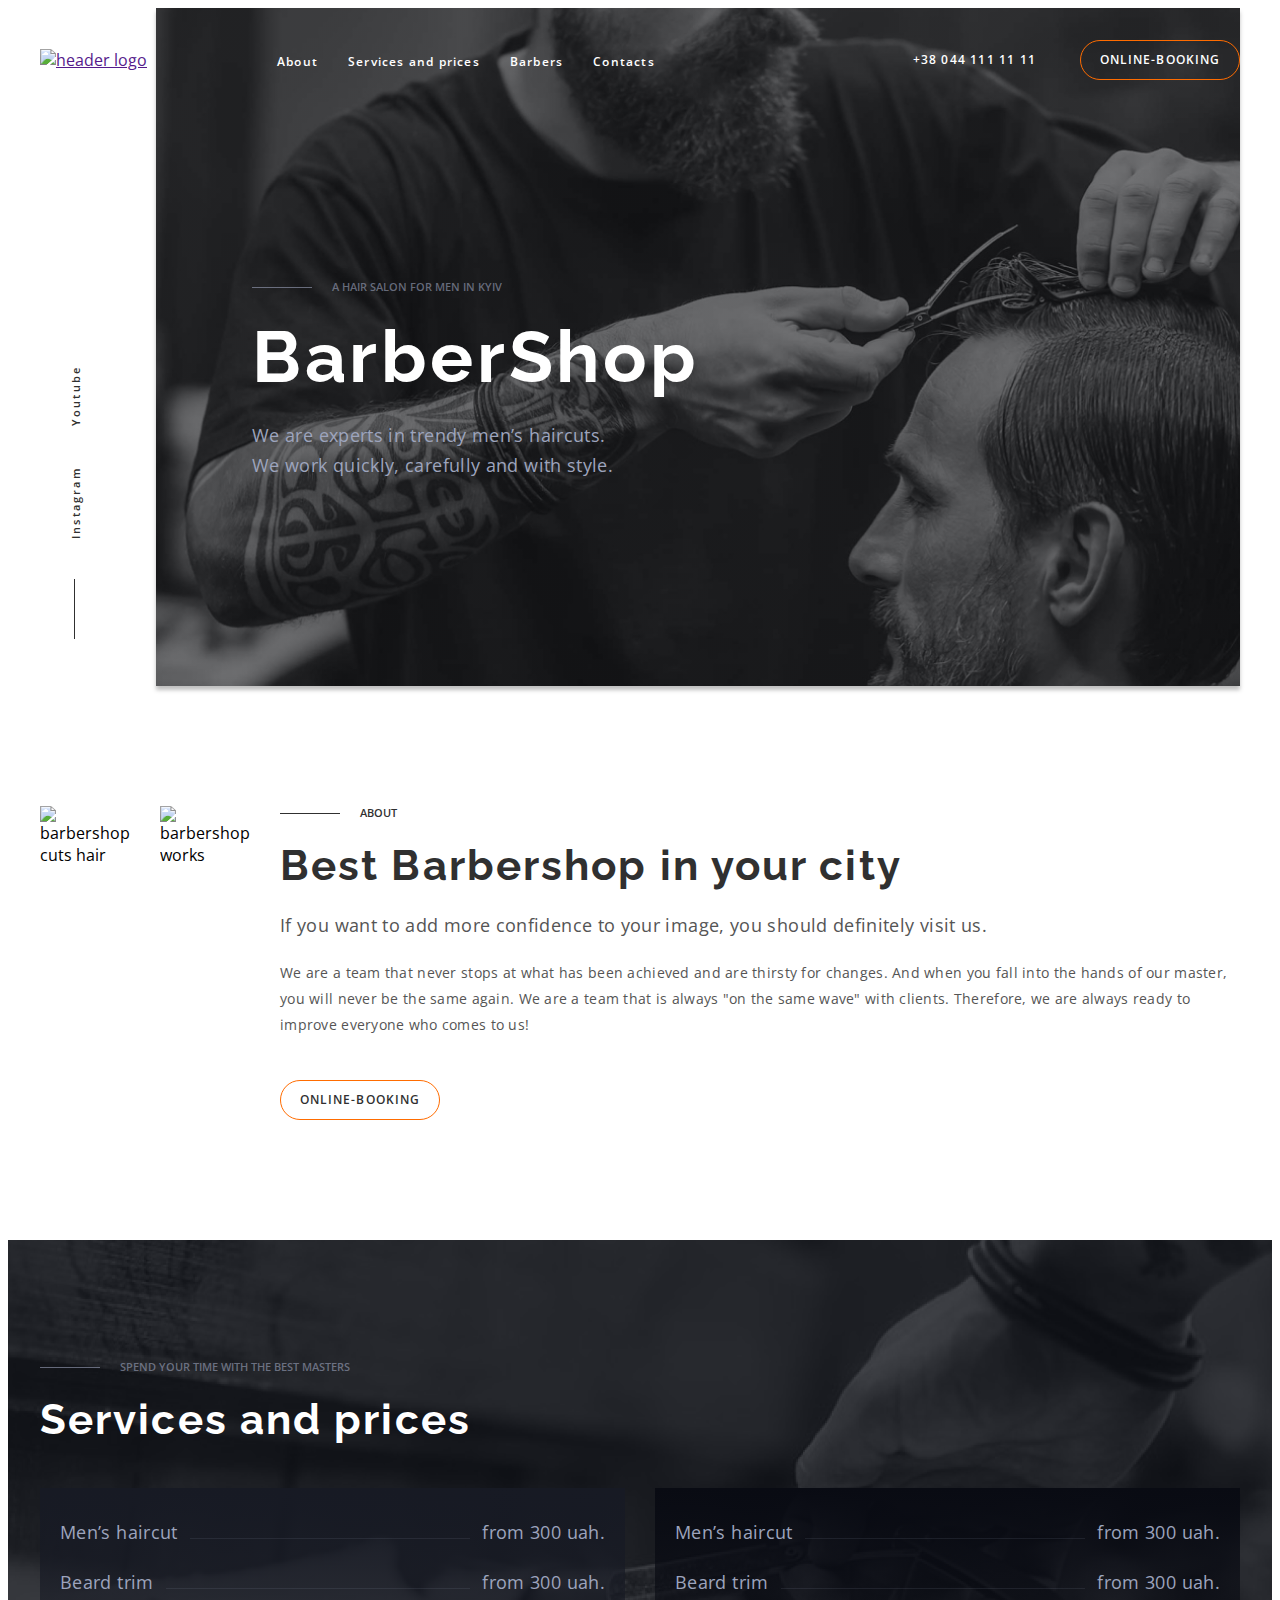
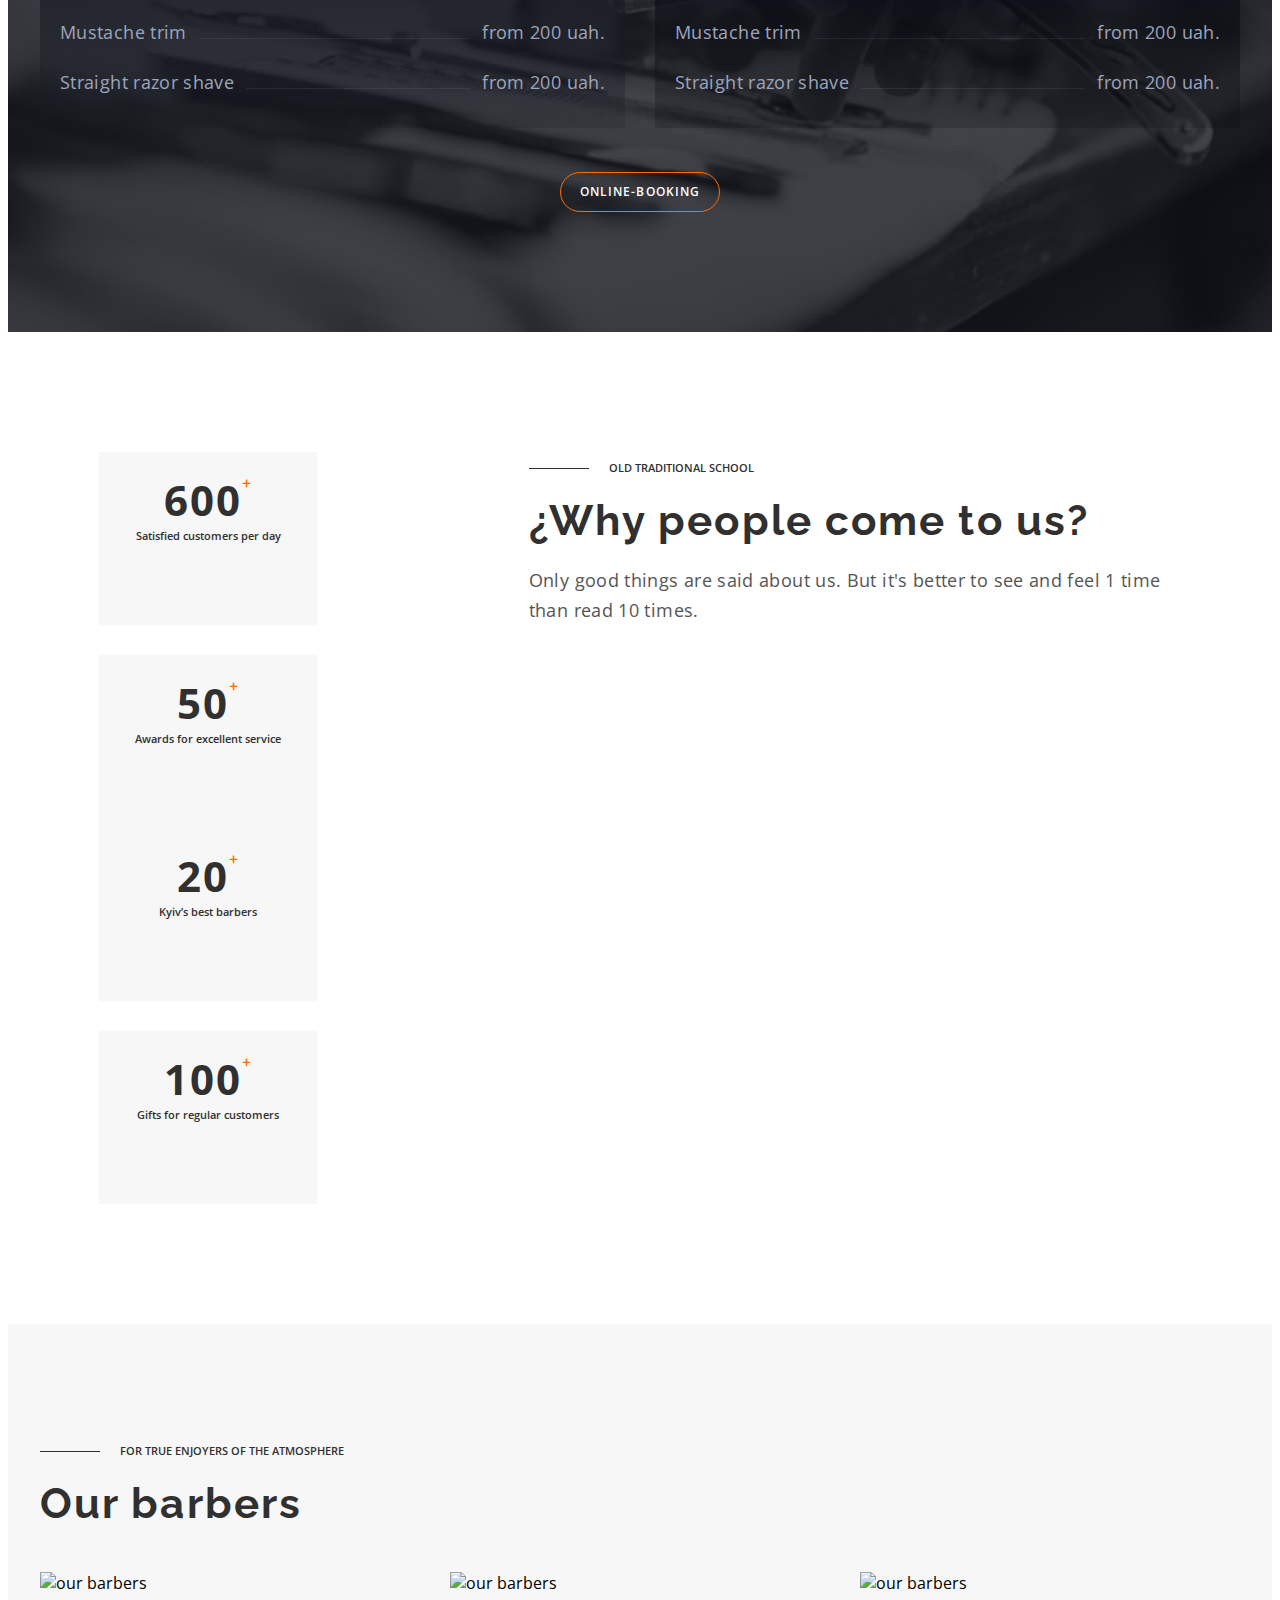
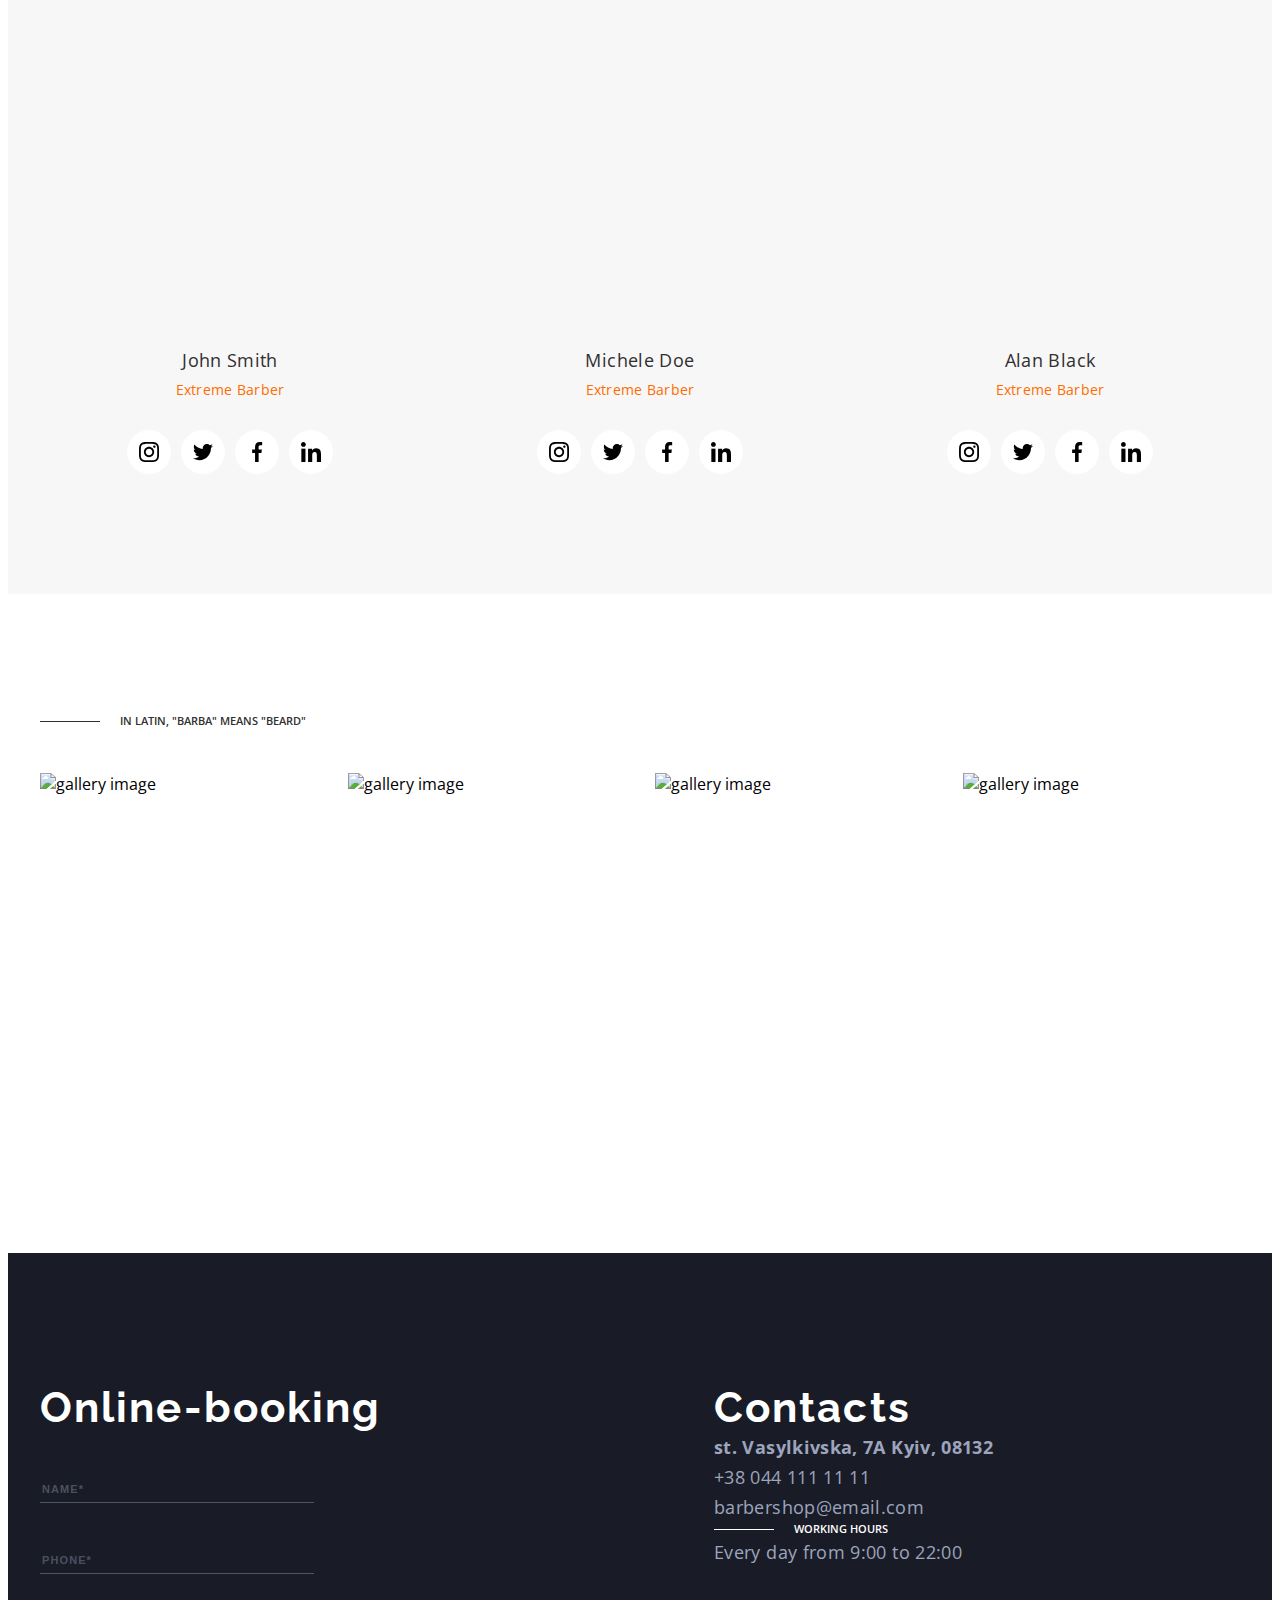
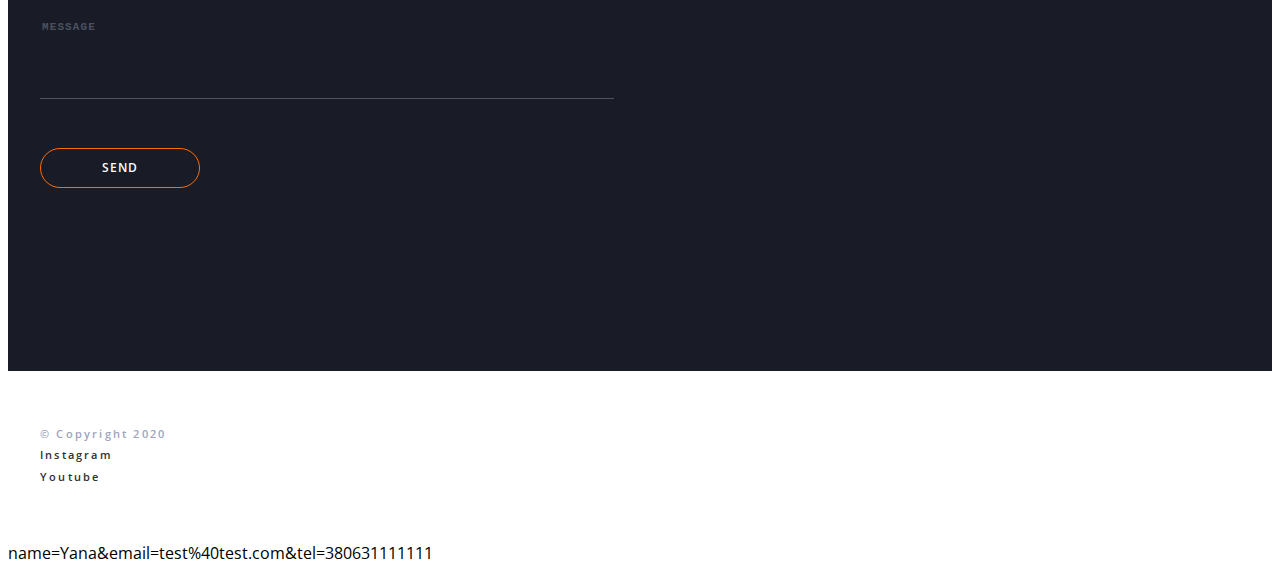
==== commit 0deead09: "Icons" ====
--- a/index.html
+++ b/index.html
@@ -33,17 +33,20 @@
             </nav>
             <div class="header-cont">
                 <a href="tel:+380441111111" class="header-tel link">+38 044 111 11 11</a>
-                <button type="button" class="header-btn btn">Online-booking</button>
+                <button type="button" class="header-btn btn" data-modal-open>Online-booking</button>
             </div>
         </div>
     </header>
     <main>
         <section class="hero">
             <div class="container">
-                <ul class="hero-list list">
-                    <li><a href="" rel="noopener noreferrer nofollow" class="hero-links link">Instagram</a></li>
-                    <li><a href="" rel="noopener noreferrer nofollow" class="hero-links link">Youtube</a></li>
-                </ul>
+
+                <div class="hero-social-box">
+                    <ul class="hero-list list">
+                        <li><a href="" rel="noopener noreferrer nofollow" class="hero-links link">Instagram</a></li>
+                        <li><a href="" rel="noopener noreferrer nofollow" class="hero-links link">Youtube</a></li>
+                    </ul>
+                </div>
                 <div class="hero-right">
                     <p class="hero-pre-title pre-title">A hair salon for men in Kyiv</p>
                     <h1 class="hero-title title">BarberShop</h1>
@@ -73,7 +76,7 @@
                         with
                         clients.
                         Therefore, we are always ready to improve everyone who comes to us!</p>
-                    <button type="button" class="about-btn btn">ONLINE-BOOKING</button>
+                    <button type="button" class="about-btn btn" data-modal-open>ONLINE-BOOKING</button>
                 </div>
             </div>
         </section>
@@ -123,30 +126,35 @@
         </section>
         <section class="benefits">
             <div class="container">
-                <ul class="benefits-list list">
-                    <li class="benefits-items">
-                        <span>600</span><sup>+</sup>
-                        <p>Satisfied customers per day</p>
-                    </li>
-                    <li class="benefits-items">
-                        <span>50</span><sup>+</sup>
-                        <p>Awards for excellent service</p>
-                    </li>
-                    <li class="benefits-items">
-                        <span>20</span><sup>+</sup>
-                        <p>Kyiv’s best
-                            barbers</p>
-                    </li>
-                    <li class="benefits-items">
-                        <span>100</span><sup>+</sup>
-                        <p>Gifts for regular customers</p>
-                    </li>
-                </ul>
-                <p class="benefits-pre-title pre-title">Old traditional school</p>
-                <h2 class="benefits-title title">¿Why people come to us?</h2>
-                <p class="benefits-after-title after-title">Only good things are said about us. But it's better to see
-                    and
-                    feel 1 time than read 10 times.</p>
+                <div class="benefits-list-wrap">
+                    <ul class="benefits-list list">
+                        <li class="benefits-items">
+                            <span>600</span>
+                            <p>Satisfied customers per day</p>
+                        </li>
+                        <li class="benefits-items">
+                            <span>50</span>
+                            <p>Awards for excellent service</p>
+                        </li>
+                        <li class="benefits-items">
+                            <span>20</span>
+                            <p>Kyiv’s best
+                                barbers</p>
+                        </li>
+                        <li class="benefits-items">
+                            <span>100</span>
+                            <p>Gifts for regular customers</p>
+                        </li>
+                    </ul>
+                </div>
+                <div class="benefits-wrap">
+                    <p class="benefits-pre-title pre-title">Old traditional school</p>
+                    <h2 class="benefits-title title">¿Why people come to us?</h2>
+                    <p class="benefits-after-title after-title">Only good things are said about us. But it's better to
+                        see
+                        and
+                        feel 1 time than read 10 times.</p>
+                </div>
             </div>
         </section>
         <section class="barbers">
@@ -248,25 +256,40 @@
                 </ul>
             </div>
         </section>
-        <section class="form">
-            <h2 class="form-title title">Online-booking</h2>
-        </section>
-        <section class="contacts">
-            <h2 class="contacts-title title">Contacts</h2>
-            <address>
-                <ul class="contacts-list list">
-                    <li class="contacts-items"><a href="https://goo.gl/maps/63yzwZstcppbkDaC6" target="_blank"
-                            rel="noopener noreferrer nofollow" class="contact-links link contact-address">st.
-                            Vasylkivska, 7A Kyiv, 08132</a></li>
-                    <li class="contacts-items"><a href="tel:+380441111111" class="contact-links link">+38 044 111 11
-                            11</a></li>
-                    <li class="contacts-items"><a href="mailto:barbershop@email.com"
-                            class="contact-links link">barbershop@email.com</a></li>
-                </ul>
-            </address>
-            <p class="contacts-pre-title pre-title">Working hours</p>
-            <p class="contacts-text">Every day from 9:00 to 22:00</p>
-        </section>
+        <div class="contact-wrap">
+            <div class="container">
+                <section class="form">
+                    <h2 class="form-title title">Online-booking</h2>
+                    <form action="" class="contact-form">
+                        <input type="text" name="name" class="contact-input contact-form-item"
+                            placeholder="Name*"><input type="tel" name="phone" class="contact-input contact-form-item"
+                            placeholder="Phone*">
+
+                        <textarea name="message" class="contact-textarea contact-form-item"
+                            placeholder="Message"></textarea>
+
+                        <button type="submit" class="contact-btn btn">Send</button>
+                    </form>
+                </section>
+                <section class="contacts">
+                    <h2 class="contacts-title title">Contacts</h2>
+                    <address>
+                        <ul class="contacts-list list">
+                            <li class="contacts-items"><a href="https://goo.gl/maps/63yzwZstcppbkDaC6" target="_blank"
+                                    rel="noopener noreferrer nofollow" class="contact-links link contact-address">st.
+                                    Vasylkivska, 7A Kyiv, 08132</a></li>
+                            <li class="contacts-items"><a href="tel:+380441111111" class="contact-links link">+38 044
+                                    111 11
+                                    11</a></li>
+                            <li class="contacts-items"><a href="mailto:barbershop@email.com"
+                                    class="contact-links link">barbershop@email.com</a></li>
+                        </ul>
+                    </address>
+                    <p class="contacts-pre-title pre-title">Working hours</p>
+                    <p class="contacts-text">Every day from 9:00 to 22:00</p>
+                </section>
+            </div>
+        </div>
     </main>
     <footer class="footer">
         <div class="container">
@@ -280,6 +303,64 @@
             </ul>
         </div>
     </footer>
+    <div class="backdrop is-hidden" data-modal>
+        <div class="modal">
+            <button type="button" class="modal-close" data-modal-close>X</button>
+            <p class="modal-heading">Contact us</p>
+            <form action="">
+                <div class="modal-input-group">
+                    <label for="name">Введіть Ваше імʼя</label>
+                    <div class="modal-input-wrapper">
+                        <input type="text" class="modal-input" placeholder="Введіть Ваше імʼя" name="name" id="name"
+                            required>
+                        <svg class="modal-input-icon" width="18" height="18">
+                            <use href="./img/icons.svg#icon-person"></use>
+                        </svg>
+                    </div>
+                </div>
+                <div class="modal-input-group"><label for="email">Введіть email</label>
+                    <div class="modal-input-wrapper">
+                        <input type="email" class="modal-input" placeholder="Введіть email" name="email" id="email"
+                            required>
+
+                        <svg class="modal-input-icon" width="18" height="18">
+                            <use href="./img/icons.svg#icon-email"></use>
+                        </svg>
+                    </div>
+                </div>
+
+                <div class="modal-input-group"><label for="tel">Введіть номер телефону</label>
+                    <div class="modal-input-wrapper">
+                        <input type="tel" id="tel" class="modal-input invalid" placeholder="+380 (63) 111-11-11"
+                            title="+380 (63) 111-11-11" name="tel" required
+                            pattern="[\+]\d{3}\s[\(]\d{2}[\)]\s\d{3}[\-]\d{2}[\-]\d{2}"><svg class="modal-input-icon"
+                            width="18" height="18">
+                            <use href="./img/icons.svg#icon-phone"></use>
+                        </svg>
+                    </div>
+                </div>
+
+                <div class="modal-input-group"><label for="comment">Введіть коментар</label>
+                    <textarea name="comment" id="comment" class="modal-text" placeholder="Введіть коментар"></textarea>
+                </div>
+
+                <div class="modal-input-group">
+                    <input type="checkbox" name="politic" id="politic" class="modal-politic-check visually-hidden">
+                    <label for="politic" class="modal-politic-label">
+                        <span class="modal-politic-check2">
+                            <svg width="11" height="9">
+                                <use href="./img/icons.svg#icon-check"></use>
+                            </svg>
+                        </span>
+                        політика користувача</label>
+                </div>
+
+                <button type="submit">Відправити</button>
+            </form>
+        </div>
+    </div>
+    <script src="./js/modal.js"></script>
 </body>
+name=Yana&email=test%40test.com&tel=380631111111
 
 </html>--- a/css/style.css
+++ b/css/style.css
@@ -89,10 +89,29 @@
   padding: 0;
   white-space: nowrap;
   overflow: hidden;
+  opacity: 0;
+}
+
+.pre-title {
+  display: flex;
+  align-items: center;
+}
+.pre-title::before {
+  content: '';
+  width: 60px;
+  height: 1px;
+  display: block;
+  background-color: currentColor;
+  margin-right: 20px;
 }
 /* -----------HEADER----------- */
+
 header {
-  background-color: gray;
+  position: absolute;
+  width: 100%;
+  left: 0;
+  padding-top: 32px;
+  padding-bottom: 32px;
 }
 header .container {
   display: flex;
@@ -102,7 +121,6 @@
   display: flex;
 }
 .header-logo {
-  padding: 32px 0;
   display: block;
   margin-right: 130px;
 }
@@ -139,14 +157,34 @@
 }
 /* -----------HERO----------- */
 
+.hero-social-box {
+  width: 93px;
+  display: flex;
+  align-items: flex-end;
+  padding-left: 23px;
+  padding-bottom: 40px;
+}
 .hero-list {
-  width: 100px;
+  transform: rotate(-90deg) translate(-15px);
+  transform-origin: top left;
+  display: flex;
+  align-items: center;
+}
+.hero-list::before {
+  content: '';
+  width: 60px;
+  height: 1px;
+  background-color: #303030;
+  margin-right: 40px;
+}
+.hero-list > li:not(:first-child) {
+  margin-left: 40px;
 }
 .hero .container {
   display: flex;
 }
 .hero-right {
-  padding: 184px 526px 208px 100px;
+  padding: 272px 0 206px 96px;
   flex-grow: 1;
   background-image: linear-gradient(rgba(25, 28, 38, 0.2), rgba(25, 28, 38, 0.2)),
     url('../img/hero_bg.jpg');
@@ -168,6 +206,22 @@
   color: var(--second-header-color);
   margin-bottom: var(--main-margin);
 }
+/* .hero-title {
+  display: flex;
+  align-items: baseline;
+}
+.hero-title::before {
+  content: '';
+  width: 20px;
+  height: 20px;
+  background-color: #ff6c00;
+  margin-right: 10px;
+}
+.hero-title::after {
+  content: '!';
+  color: #ff6c00;
+  font-size: 90px;
+} */
 .hero-text {
   font-size: 18px;
   line-height: 1.67;
@@ -249,15 +303,41 @@
   gap: 30px;
 }
 .prices-list {
-  border: 1px solid #000;
   padding: 30px 20px;
   flex-grow: 1;
 }
+.prices-list:first-child {
+  background-image: linear-gradient(180deg, #171a24 0%, rgba(23, 26, 36, 0.2) 100%);
+}
+.prices-list:last-child {
+  background-image: linear-gradient(180deg, #090b13 0%, rgba(9, 11, 19, 0.2) 100%);
+}
 .prices-items {
   margin-bottom: var(--main-margin);
   display: flex;
   justify-content: space-between;
-}
+  align-items: baseline;
+}
+.prices-items::before {
+  content: '';
+  height: 1px;
+  background-color: rgba(157, 164, 189, 0.12);
+  flex-grow: 1;
+  margin: 0 12px;
+}
+.prices-elem:first-child {
+  order: -1;
+}
+/* .prices-items::after {
+  content: '';
+  height: 1px;
+  background-color: rgba(157, 164, 189, 0.12);
+  flex-grow: 1;
+  margin: 0 12px;
+}
+.prices-elem:last-child {
+  order: 1;
+} */
 .prices-items:last-child {
   margin-bottom: 0px;
 }
@@ -276,6 +356,14 @@
 /* -----------BENEFITS----------- */
 .benefits {
   padding: 120px 0;
+}
+.benefits .container {
+  display: flex;
+}
+.benefits-list-wrap {
+  width: calc(50% + 15px);
+  display: flex;
+  justify-content: center;
 }
 .benefits-items {
   background: #f7f7f7;
@@ -304,7 +392,12 @@
   color: #303030;
   display: inline-block;
 }
-.benefits-items > sup {
+.benefits-items > span {
+  display: flex;
+  justify-content: center;
+}
+.benefits-items > span::after {
+  content: '+';
   font-weight: 600;
   font-size: 16px;
   line-height: 1.38;
@@ -317,6 +410,10 @@
   line-height: 15px;
   text-align: center;
   color: #303030;
+}
+.benefits-wrap {
+  padding-top: 9px;
+  padding-right: 70px;
 }
 .benefits-pre-title {
   color: #303030;
@@ -428,14 +525,75 @@
   color: #303030;
   margin-bottom: 44px;
 }
-
+/* -----------CONTACT-WRAP----------- */
+.contact-wrap {
+  background-color: #191c26;
+  background-image: url('../img/contacts_bg.png');
+  background-repeat: no-repeat;
+  background-size: auto 100%;
+  background-position: center right calc(50% - 15px - 392px);
+}
+.contact-wrap > .container {
+  display: flex;
+}
 /* -----------FORM----------- */
+.form {
+  width: calc(50% + 15px);
+  padding-top: 130px;
+  padding-bottom: 183px;
+}
 .form-title {
-  color: var(--primary-header-color);
+  color: var(--second-header-color);
+  margin-bottom: 44px;
+}
+.contact-btn {
+  color: #fff;
+}
+.contact-form-item {
+  background-color: transparent;
+  border: none;
+  border-bottom: 1px solid rgba(157, 164, 189, 0.4);
+  font-weight: 600;
+  font-size: 11px;
+  line-height: 1.36;
+  letter-spacing: 0.1em;
+  color: #ffffff;
+  margin-bottom: 44px;
+  cursor: pointer;
+  transition: border-bottom-color 500ms linear;
+}
+.contact-form-item::placeholder {
+  color: rgba(157, 164, 189, 0.4);
+  text-transform: uppercase;
+  transition: color 500ms linear;
+}
+.contact-form-item:focus,
+.contact-form-item:hover {
+  outline: transparent;
+  border-bottom-color: #ffffff;
+}
+.contact-form-item:focus::placeholder,
+.contact-form-item:hover::placeholder {
+  color: #ffffff;
+}
+.contact-input {
+  width: 270px;
+  height: 24px;
+}
+.contact-input:first-child {
+  margin-right: 30px;
+}
+.contact-textarea {
+  width: 570px;
+  height: 76px;
+  resize: none;
 }
 /* -----------CONTACTS----------- */
 .contacts {
-  background-color: #303030;
+  width: calc(50% - 15px);
+  padding-top: 130px;
+  padding-bottom: 120px;
+  padding-left: 100px;
 }
 .contacts-title {
   color: var(--second-header-color);
@@ -483,3 +641,175 @@
 .footer-links:focus {
   color: var(--accent-color);
 }
+/* modal */
+
+.backdrop {
+  position: fixed;
+  top: 0;
+  width: 100vw;
+  height: 100vh;
+  background-color: rgba(157, 164, 189, 0.62);
+  transition: opacity 500ms, visibility 500ms;
+}
+
+.backdrop.is-hidden .modal {
+  transform: scale(0.5);
+}
+
+.modal {
+  width: 500px;
+  min-height: 500px;
+  background-color: #ffffff;
+  border-radius: 5px;
+  position: absolute;
+  top: 50%;
+  left: 50%;
+  transform: translate(-50%, -50%) scale(1);
+  transition: transform 500ms;
+  padding: 35px;
+}
+
+.modal-close {
+  width: 30px;
+  height: 30px;
+  border-radius: 50%;
+  border: 1px solid #999999;
+  background-color: transparent;
+  justify-content: center;
+  position: absolute;
+  top: 8px;
+  right: 8px;
+}
+
+.is-hidden {
+  opacity: 0.5;
+  pointer-events: none;
+  visibility: hidden;
+}
+.modal-heading {
+  font-size: 24px;
+  color: #191c26;
+  text-align: center;
+  font-weight: 700;
+  margin-bottom: 20px;
+}
+.modal-input,
+.modal-select {
+  width: 100%;
+  height: 40px;
+  border: 1px solid rgba(33, 33, 33, 0.2);
+  border-radius: 4px;
+  padding-left: 42px;
+  color: #303030;
+  font-size: 14px;
+  transition: border-color 500ms linear;
+}
+.modal-input:required {
+  border-color: violet;
+}
+.modal-input:focus,
+.modal-input:hover {
+  border-color: var(--accent-color);
+  outline: transparent;
+}
+.modal-input:focus + svg,
+.modal-input:hover + svg {
+  fill: var(--accent-color);
+}
+
+.modal-input::placeholder {
+  color: var(--accent-color);
+  font-weight: 700;
+}
+
+.modal-input:not(:focus):not(:placeholder-shown):valid {
+  background-color: rgba(0, 255, 0, 0.2);
+}
+.modal-input:not(:focus):not(:placeholder-shown):invalid {
+  background-color: rgba(255, 0, 0, 0.2);
+}
+.modal-input-group {
+  margin-bottom: 10px;
+}
+.modal-input-group label {
+  color: #191c26;
+  display: block;
+  margin-bottom: 10px;
+}
+.modal-text {
+  width: 100%;
+  height: 140px;
+  border: 1px solid rgba(33, 33, 33, 0.2);
+  border-radius: 4px;
+  padding-left: 10px;
+  color: #303030;
+  font-size: 14px;
+  resize: vertical;
+  max-height: 250px;
+  padding: 10px;
+}
+input[type='radio']:checked + label {
+  background-color: var(--accent-color);
+}
+.modal-input-icon {
+  position: absolute;
+}
+.modal-input-wrapper {
+  position: relative;
+}
+.modal-input-icon {
+  top: 50%;
+  left: 12px;
+  transform: translateY(-50%);
+  transition: fill 500ms linear;
+}
+.modal-label-wrapper span {
+  display: block;
+  margin-bottom: 10px;
+}
+.modal-label-wrapper {
+  position: relative;
+}
+.modal-label-wrapper svg {
+  top: 66px;
+}
+/* .modal-politic-label::before {
+  content: '';
+  width: 16px;
+  height: 16px;
+  border: 2px solid #303030;
+  border-radius: 2px;
+  margin-right: 10px;
+} */
+/* .modal-politic-check:checked + label::before {
+  border: none;
+  background-repeat: no-repeat;
+  background-image: url('../img/check.svg');
+  background-position: center;
+  background-color: var(--accent-color);
+} */
+label.modal-politic-label {
+  display: flex;
+  align-items: center;
+}
+.modal-politic-check2 {
+  width: 16px;
+  height: 16px;
+  border: 2px solid #303030;
+  border-radius: 2px;
+  margin-right: 10px;
+  display: flex;
+  justify-content: center;
+  align-items: center;
+  cursor: pointer;
+}
+.modal-politic-check2 svg {
+  fill: transparent;
+}
+.modal-politic-check:checked + label > span {
+  border: none;
+  background-color: var(--accent-color);
+}
+.modal-politic-check:checked + label > span svg {
+  fill: #fff;
+}
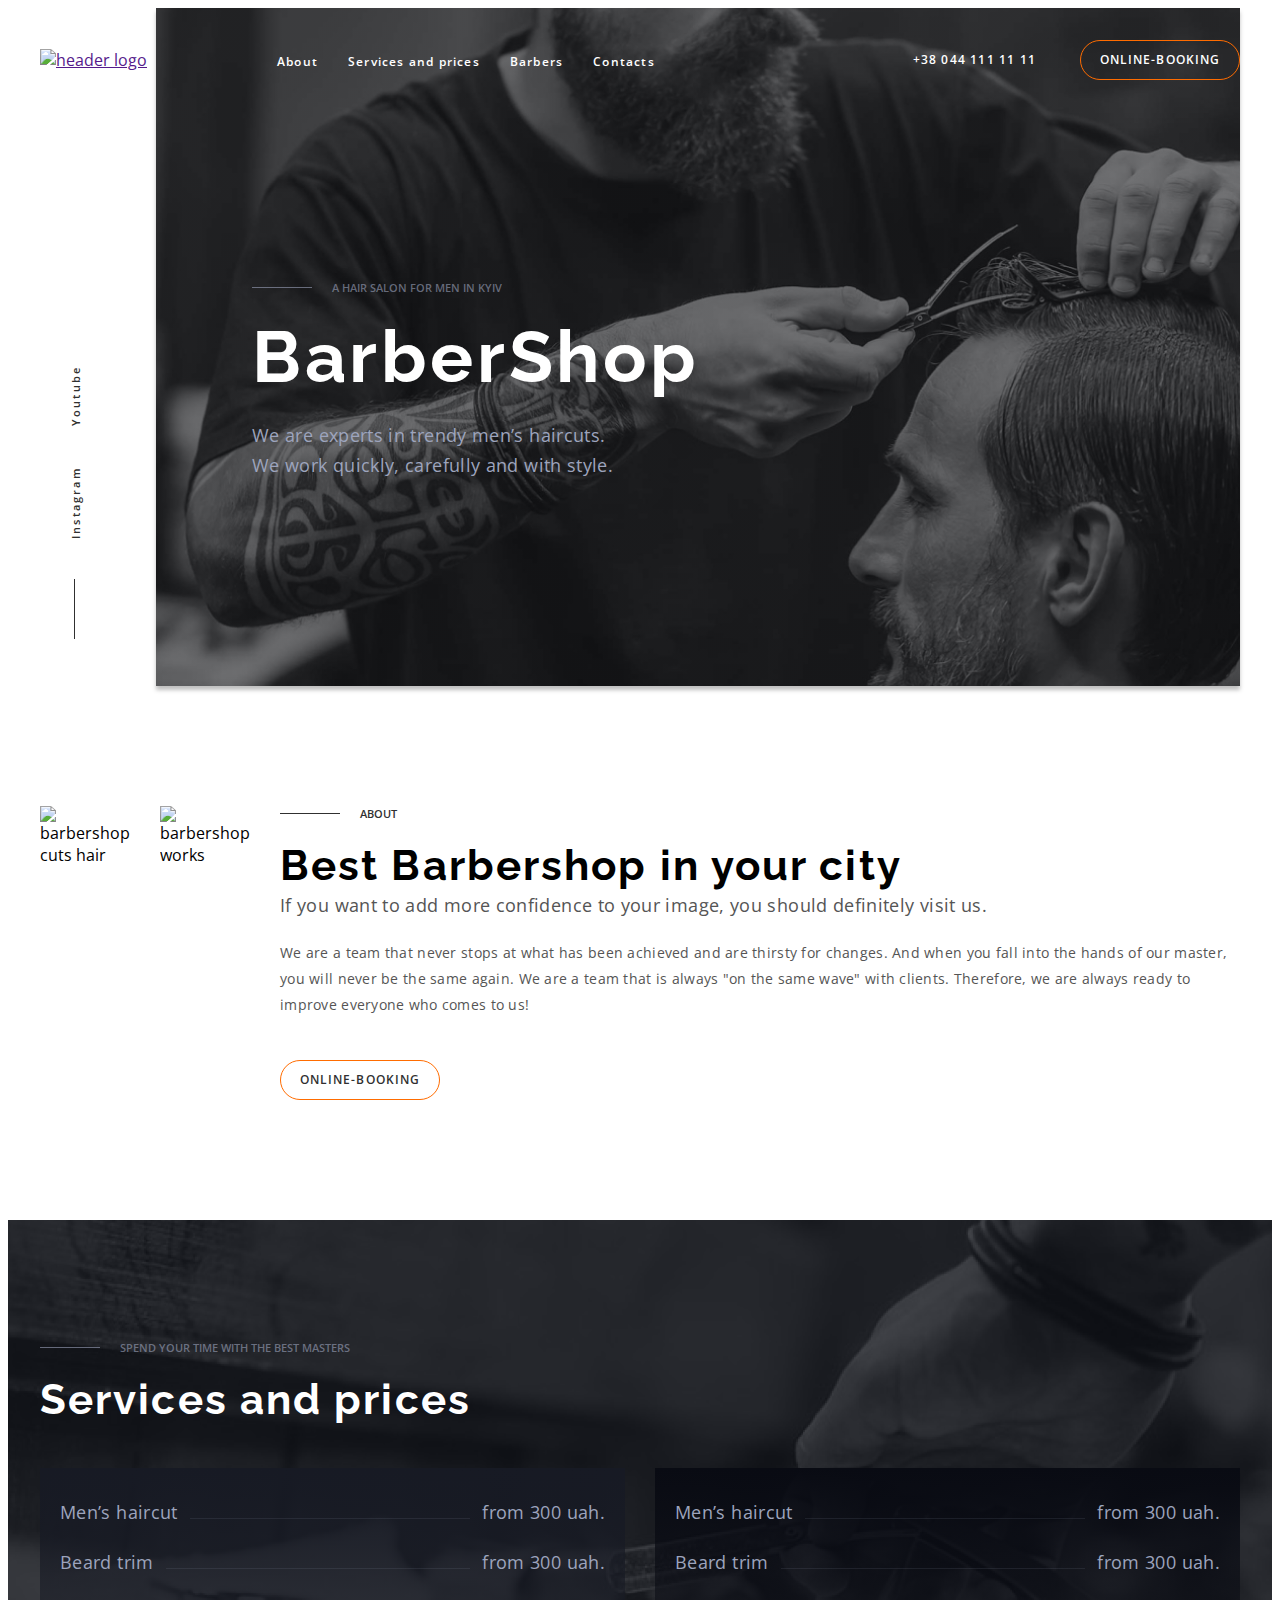
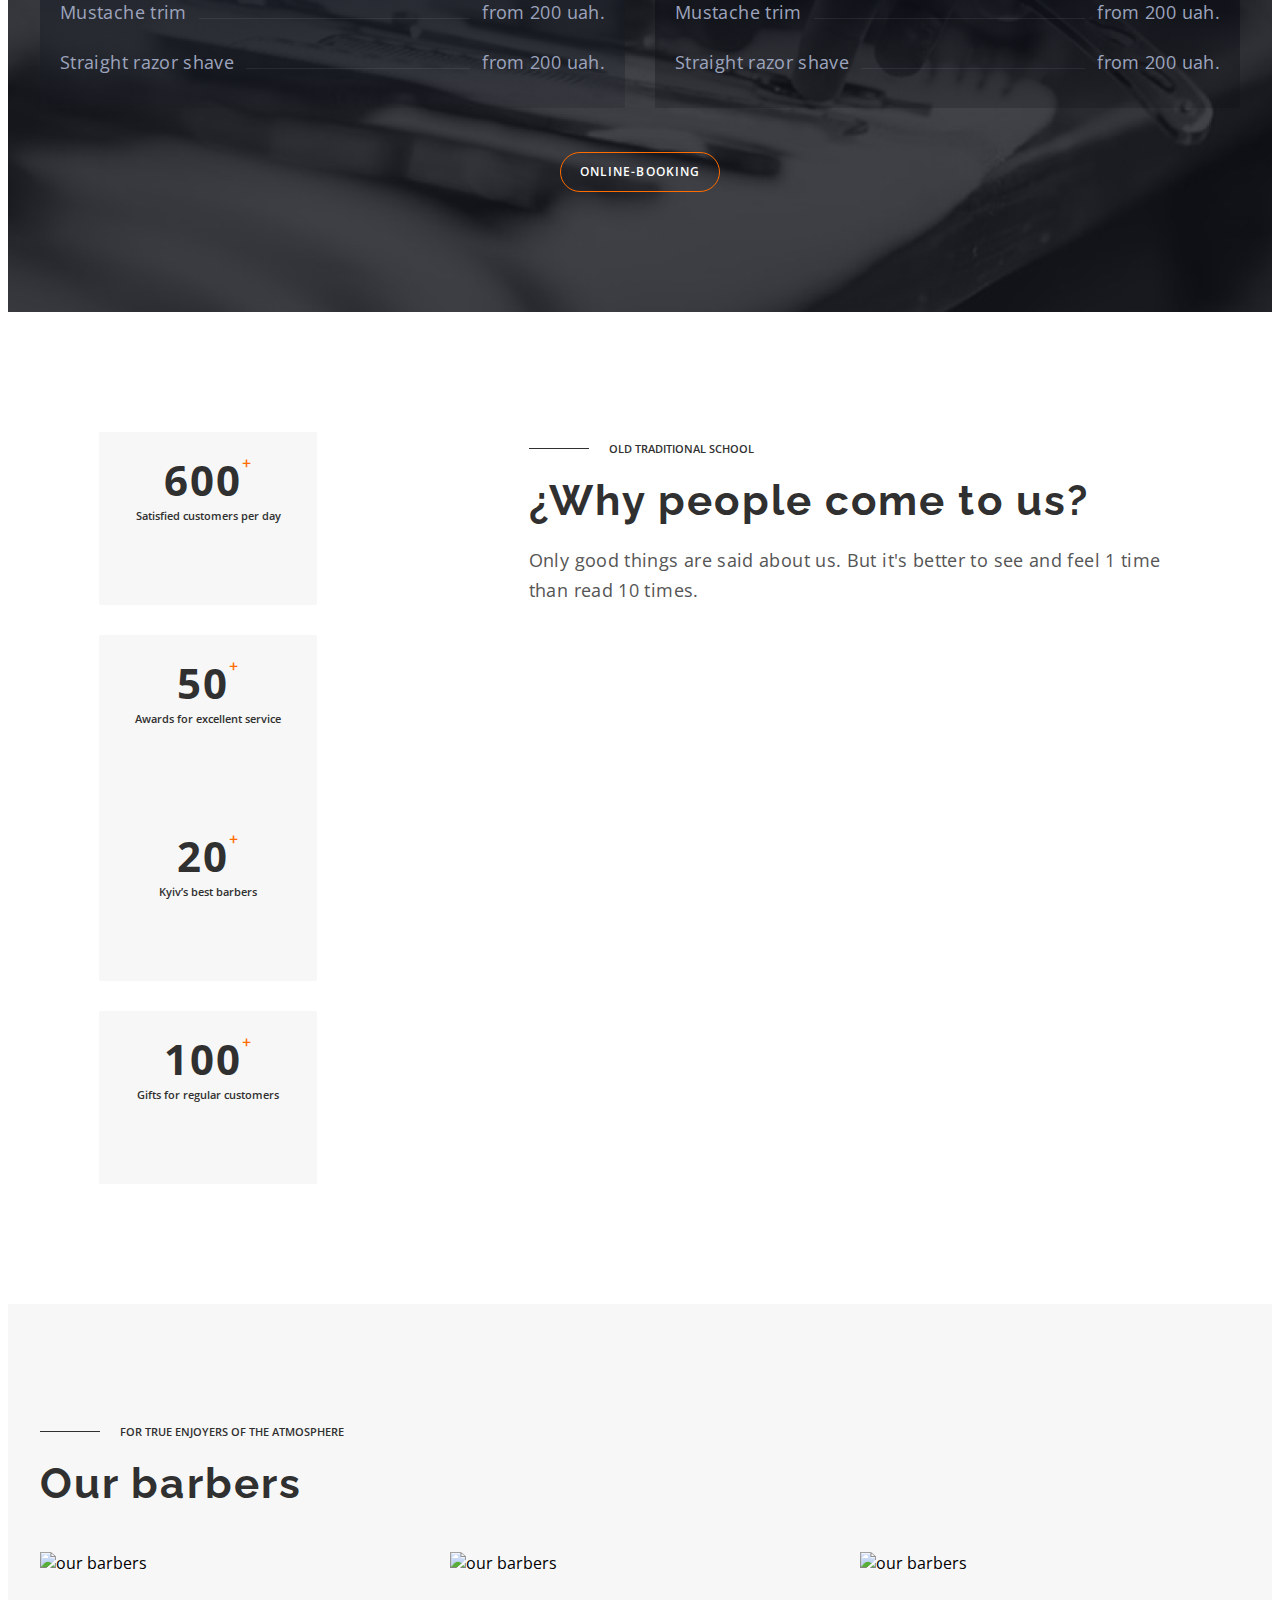
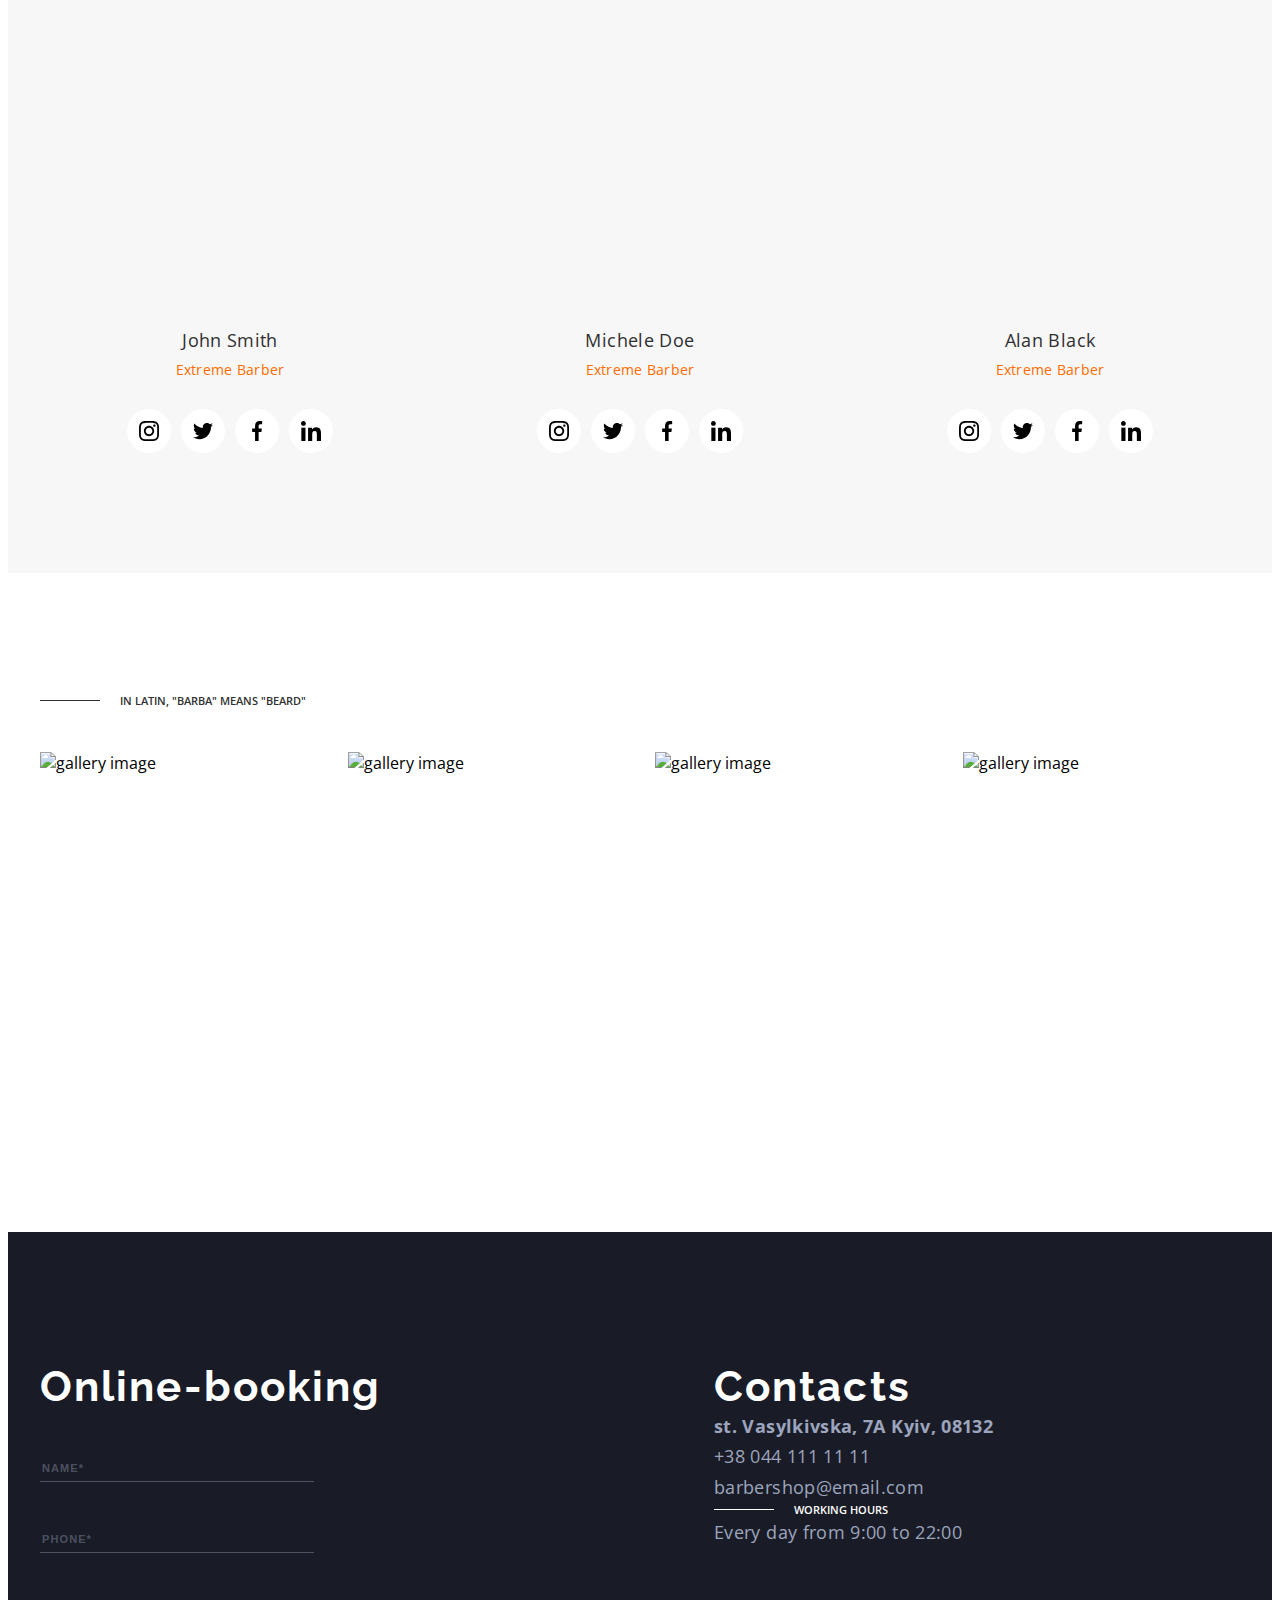
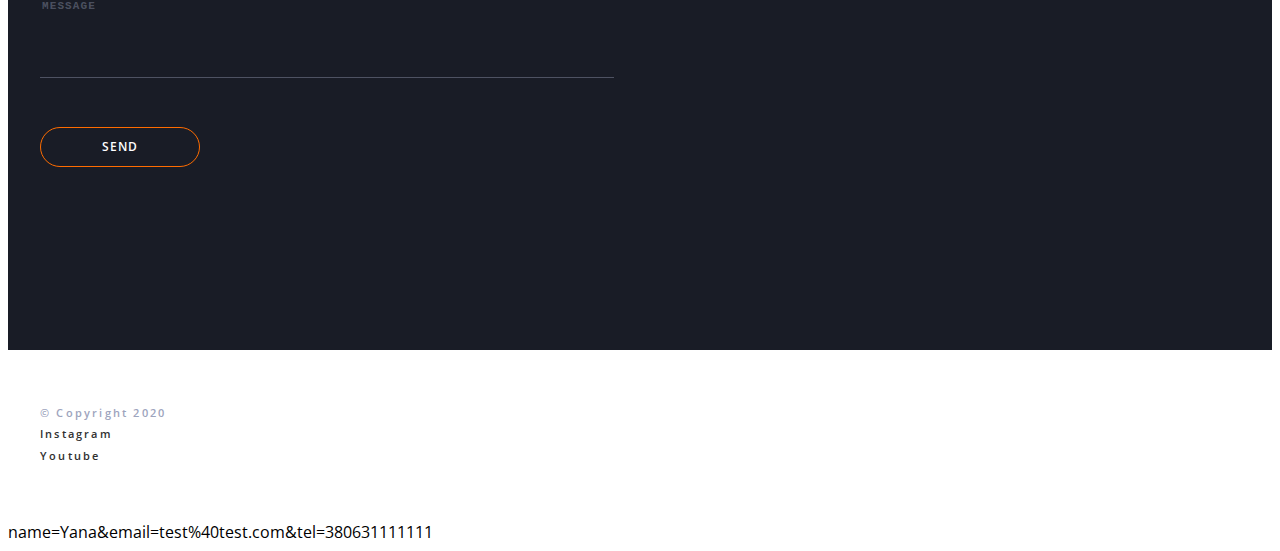
==== commit 11eb7f8d: "sass + bem" ====
--- a/index.html
+++ b/index.html
@@ -14,61 +14,64 @@
     <link rel="stylesheet" href="https://cdnjs.cloudflare.com/ajax/libs/modern-normalize/1.1.0/modern-normalize.min.css"
         integrity="sha512-wpPYUAdjBVSE4KJnH1VR1HeZfpl1ub8YT/NKx4PuQ5NmX2tKuGu6U/JRp5y+Y8XG2tV+wKQpNHVUX03MfMFn9Q=="
         crossorigin="anonymous" referrerpolicy="no-referrer" />
-    <link rel="stylesheet" href="./css/style.css">
+    <link rel="stylesheet" href="./css/main.min.css">
 </head>
 
 <body>
     <header class="header">
         <div class="container">
-            <a href="" class="header-logo">
+            <a href="" class="logo header__logo">
                 <img src="./img/logo.svg" alt="header logo">
             </a>
-            <nav class="header-nav">
-                <ul class="header-list list">
-                    <li><a href="./about.html" class="header-link link">About</a></li>
-                    <li><a href="" class="header-link link">Services and prices</a></li>
-                    <li><a href="" class="header-link link">Barbers</a></li>
-                    <li><a href="" class="header-link link">Contacts</a></li>
+            <nav class="navigation">
+                <ul class="navigation__list list">
+                    <li><a href="./about.html" class="navigation__link link">About</a></li>
+                    <li><a href="" class="navigation__link link">Services and prices</a></li>
+                    <li><a href="" class="navigation__link link">Barbers</a></li>
+                    <li><a href="" class="navigation__link link">Contacts</a></li>
                 </ul>
             </nav>
-            <div class="header-cont">
-                <a href="tel:+380441111111" class="header-tel link">+38 044 111 11 11</a>
-                <button type="button" class="header-btn btn" data-modal-open>Online-booking</button>
+            <div class="connection">
+                <a href="tel:+380441111111" class="connection__tel link">+38 044 111 11 11</a>
+                <button type="button" class="connection__btn btn" data-modal-open>Online-booking</button>
             </div>
         </div>
     </header>
     <main>
         <section class="hero">
             <div class="container">
-
-                <div class="hero-social-box">
-                    <ul class="hero-list list">
-                        <li><a href="" rel="noopener noreferrer nofollow" class="hero-links link">Instagram</a></li>
-                        <li><a href="" rel="noopener noreferrer nofollow" class="hero-links link">Youtube</a></li>
+                <div class="social-link">
+                    <ul class="social-link__list list">
+                        <li><a href="" rel="noopener noreferrer nofollow" class="social-link__links link">Instagram</a>
+                        </li>
+                        <li><a href="" rel="noopener noreferrer nofollow" class="social-link__links link">Youtube</a>
+                        </li>
                     </ul>
                 </div>
-                <div class="hero-right">
-                    <p class="hero-pre-title pre-title">A hair salon for men in Kyiv</p>
-                    <h1 class="hero-title title">BarberShop</h1>
-                    <p class="hero-text">We are experts in trendy men’s haircuts.
+                <div class="combination">
+                    <p class="combination__pre-title pre-title pre-title--light-color">A hair salon for men in Kyiv</p>
+                    <h1 class="combination__title title">BarberShop</h1>
+                    <p class="combination__text">We are experts in trendy men’s haircuts.
                         We work quickly, carefully and with style.</p>
                 </div>
             </div>
         </section>
         <section class="about">
             <div class="container">
-                <ul class="list-about list">
-                    <li class="about-items"><img src="./img/img_1.jpg" alt="barbershop cuts hair"></li>
-                    <li class="about-items"><img src="./img/img_2.jpg" alt="barbershop works"></li>
+                <ul class="picture-list list">
+                    <li class="picture-list__items"><img src="./img/img_1.jpg" alt="barbershop cuts hair"></li>
+                    <li class="picture-list__items"><img src="./img/img_2.jpg" alt="barbershop works"></li>
                 </ul>
-                <div class="about-wrap">
-                    <p class="about-pre-title pre-title">About</p>
+                <div class="elements-wrap about__elements-wrap">
+                    <p class="elements-wrap__pre-title pre-title pre-title--dark-color">About</p>
                     <h2 class="about-title title">Best Barbershop in your city</h2>
-                    <p class="about-after-title after-title">If you want to add more confidence to your image, you
+                    <p class="elements-wrap__after-title after-title">If you want to add more confidence to your image,
+                        you
                         should
                         definitely visit
                         us.</p>
-                    <p class="about-text">We are a team that never stops at what has been achieved and are thirsty for
+                    <p class="elements-wrap__text">We are a team that never stops at what has been achieved and are
+                        thirsty for
                         changes.
                         And when you fall
                         into the hands
@@ -76,7 +79,7 @@
                         with
                         clients.
                         Therefore, we are always ready to improve everyone who comes to us!</p>
-                    <button type="button" class="about-btn btn" data-modal-open>ONLINE-BOOKING</button>
+                    <button type="button" class="elements-wrap__btn btn" data-modal-open>ONLINE-BOOKING</button>
                 </div>
             </div>
         </section>
@@ -159,80 +162,79 @@
         </section>
         <section class="barbers">
             <div class="container">
-                <p class="barbers-pre-title pre-title">For true enjoyers of the atmosphere</p>
-                <h2 class="barbers-title title">Our barbers</h2>
-                <ul class="barbers-list list">
-                    <li class="barbers-items">
+                <p class="barbers__pre-title pre-title">For true enjoyers of the atmosphere</p>
+                <h2 class="barbers__title title">Our barbers</h2>
+                <ul class="card-list list">
+                    <li class="card-list__items">
                         <img src="./img/our_barbers_1.jpg" alt="our barbers" width="370" height="346">
-                        <h3 class="barbers-name">John Smith</h3>
-                        <p class="barbers-info">Extreme Barber</p>
-
-                        <ul class="barbers-soc-list list">
-                            <li class="barbers-soc-items"><a href="#" class="barbers-soc-link link">
-                                    <svg width="20" height="20" class="barbers-soc-icons">
+                        <h3 class="card-list__name">John Smith</h3>
+                        <p class="card-list__info">Extreme Barber</p>
+
+                        <ul class="social list">
+                            <li class="social__items"><a href="#" class="social__link link">
+                                    <svg width="20" height="20" class="social__icons">
                                         <use href="./img/icons.svg#icon-instagram"></use>
                                     </svg>
                                 </a></li>
-                            <li class="barbers-soc-items"><a href="#" class="barbers-soc-link link"><svg width="20"
-                                        height="20" class="barbers-soc-icons">
+                            <li class="social__items"><a href="#" class="social__link link"><svg width="20" height="20"
+                                        class="social__icons">
                                         <use href="./img/icons.svg#icon-twitter"></use>
                                     </svg></a></li>
-                            <li class="barbers-soc-items"><a href="#" class="barbers-soc-link link"><svg width="20"
-                                        height="20" class="barbers-soc-icons">
+                            <li class="social__items"><a href="#" class="social__link link"><svg width="20" height="20"
+                                        class="social__icons">
                                         <use href="./img/icons.svg#icon-facebook"></use>
                                     </svg></a></li>
-                            <li class="barbers-soc-items"><a href="#" class="barbers-soc-link link"><svg width="20"
-                                        height="20" class="barbers-soc-icons">
+                            <li class="social__items"><a href="#" class="social__link link"><svg width="20" height="20"
+                                        class="social__icons">
                                         <use href="./img/icons.svg#icon-linkedin"></use>
                                     </svg></a></li>
                         </ul>
                     </li>
-                    <li class="barbers-items">
+                    <li class="card-list__items">
                         <img src="./img/our_barbers_2.jpg" alt="our barbers" width="370" height="346">
-                        <h3 class="barbers-name">Michele Doe</h3>
-                        <p class="barbers-info">Extreme Barber</p>
-
-                        <ul class="barbers-soc-list list">
-                            <li class="barbers-soc-items"><a href="#" class="barbers-soc-link link">
-                                    <svg width="20" height="20" class="barbers-soc-icons">
+                        <h3 class="card-list__name">Michele Doe</h3>
+                        <p class="card-list__info">Extreme Barber</p>
+                        <ul class="social list">
+                            <li class="social__items"><a href="#" class="social__link link">
+                                    <svg width="20" height="20" class="social__icons">
                                         <use href="./img/icons.svg#icon-instagram"></use>
                                     </svg>
                                 </a></li>
-                            <li class="barbers-soc-items"><a href="#" class="barbers-soc-link link"><svg width="20"
-                                        height="20" class="barbers-soc-icons">
+                            <li class="social__items"><a href="#" class="social__link link"><svg width="20" height="20"
+                                        class="social__icons">
                                         <use href="./img/icons.svg#icon-twitter"></use>
                                     </svg></a></li>
-                            <li class="barbers-soc-items"><a href="#" class="barbers-soc-link link"><svg width="20"
-                                        height="20" class="barbers-soc-icons">
+                            <li class="social__items"><a href="#" class="social__link link"><svg width="20" height="20"
+                                        class="social__icons">
                                         <use href="./img/icons.svg#icon-facebook"></use>
                                     </svg></a></li>
-                            <li class="barbers-soc-items"><a href="#" class="barbers-soc-link link"><svg width="20"
-                                        height="20" class="barbers-soc-icons">
+                            <li class="social__items"><a href="#" class="social__link link"><svg width="20" height="20"
+                                        class="social__icons">
                                         <use href="./img/icons.svg#icon-linkedin"></use>
                                     </svg></a></li>
                         </ul>
                     </li>
-                    <li class="barbers-items">
+                    <li class="card-list__items">
                         <img src="./img/our_barbers_3.jpg" alt="our barbers" width="370" height="346">
-                        <h3 class="barbers-name">Alan Black</h3>
-                        <p class="barbers-info">Extreme Barber</p>
-
-                        <ul class="barbers-soc-list list">
-                            <li class="barbers-soc-items"><a href="#" class="barbers-soc-link link">
-                                    <svg width="20" height="20" class="barbers-soc-icons">
+                        <h3 class="card-list__name">Alan Black</h3>
+                        <p class="card-list__info">Extreme Barber</p>
+
+                        <ul class="social list">
+                            <li class="social__items"><a href="#" class="social__link link">
+                                    <svg width="20" height="20" class="social__icons">
                                         <use href="./img/icons.svg#icon-instagram"></use>
                                     </svg>
                                 </a></li>
-                            <li class="barbers-soc-items"><a href="#" class="barbers-soc-link link"><svg width="20"
-                                        height="20" class="barbers-soc-icons">
+                            <li class="social__items"><a href="#" class="social__link link"><svg width="20" height="20"
+                                        class="social__icons">
                                         <use href="./img/icons.svg#icon-twitter"></use>
                                     </svg></a></li>
-                            <li class="barbers-soc-items"><a href="#" class="barbers-soc-link link"><svg width="20"
-                                        height="20" class="barbers-soc-icons">
+                            <li class="social__items"><a href="#" class="social__link link"><svg width="20" height="20"
+                                        class="social__icons">
                                         <use href="./img/icons.svg#icon-facebook"></use>
                                     </svg></a></li>
-                            <li class="barbers-soc-items"><a href="#" class="barbers-soc-link link"><svg width="20"
-                                        height="20" class="barbers-soc-icons">
+                            <li class="social__items"><a href="#" class="social__link link"><svg width="20" height="20"
+                                        class="social__icons">
                                         <use href="./img/icons.svg#icon-linkedin"></use>
                                     </svg></a></li>
                         </ul>
--- a/css/main.min.css
+++ b/css/main.min.css
@@ -0,0 +1 @@
+p,h1,h2,h3,h4,h5,h6{margin:0px}ul,ol{margin:0px;padding-left:0px}.link{text-decoration:none}.list{list-style:none}button{cursor:pointer}img{display:block}body{font-family:var(--main-font)}.visually-hidden{position:absolute;width:1px;height:1px;margin:-1px;border:0;padding:0;white-space:nowrap;overflow:hidden;opacity:0}:root{--primary-header-color: #303030;--second-header-color: #ffffff;--primary-link-color: #ffffff;--accent-color: #ff6c00;--main-font: "Open Sans", sans-serif;--main-margin: 20px}.modal-politic-check2,label.modal-politic-label,.social__link,.social,.social-link__list,header .container,.pre-title{display:flex;align-items:center}.container{width:1200px;padding:0px 15px;margin:0 auto}.btn{font-family:inherit;font-weight:600;font-size:12px;line-height:1.33;letter-spacing:.09em;text-transform:uppercase;border:1px solid var(--accent-color);background-color:rgba(0,0,0,0);border-radius:25px;height:40px;min-width:160px;transition:all 500ms linear}.btn:hover,.btn:focus{background-color:var(--accent-color)}.pre-title{font-size:11px;font-weight:600;line-height:1.3636363636;letter-spacing:em;text-transform:uppercase}.pre-title::before{content:"";width:60px;height:1px;display:block;background-color:currentColor;margin-right:20px}.pre-title--light-color{color:rgba(157,164,189,.6)}.pre-title--dark-color{color:#303030}.title{font-family:"Raleway",sans-serif;font-size:42px;font-weight:700;line-height:1.1666666667;letter-spacing:0.05em}.after-title{font-size:18px;line-height:1.67;letter-spacing:.02em}header{position:absolute;width:100%;left:0;padding-top:32px;padding-bottom:32px}.navigation__list{display:flex}.logo{display:block}.header__logo{margin-right:130px}.navigation__link{font-weight:600;font-size:12px;line-height:1.33;letter-spacing:.1em;color:var(--primary-link-color)}.navigation__link:hover,.navigation__link:focus{color:var(--accent-color)}.navigation__list>li:not(:last-child){margin-right:30px}.connection{margin-left:auto}.connection__tel{font-weight:600;font-size:12px;line-height:1.33;letter-spacing:.1em;color:var(--primary-link-color)}.connection__tel:hover,.connection__tel:focus{color:var(--accent-color)}.connection__btn{color:#fff;margin-left:40px}.social-link{width:93px;display:flex;align-items:flex-end;padding-left:23px;padding-bottom:40px}.social-link__list{transform:rotate(-90deg) translate(-15px);transform-origin:top left}.social-link__list::before{content:"";width:60px;height:1px;background-color:#303030;margin-right:40px}.social-link__list>li:not(:first-child){margin-left:40px}.hero .container{display:flex}.combination{padding:272px 0 206px 96px;flex-grow:1;background-image:linear-gradient(rgba(25, 28, 38, 0.2), rgba(25, 28, 38, 0.2)),url("../img/hero_bg.jpg");background-repeat:no-repeat;background-size:cover;background-position:center;background-color:#303030;box-shadow:0px 4px 4px rgba(0,0,0,.25)}.combination__pre-title{margin-bottom:var(--main-margin)}.combination__title{font-family:"Raleway",sans-serif;font-size:72px;line-height:1.18;letter-spacing:.05em;color:var(--second-header-color);margin-bottom:var(--main-margin)}.combination__text{font-size:18px;line-height:1.67;letter-spacing:.02em;color:#9da4bd;max-width:370px}.social-link__links{font-weight:600;font-size:11px;line-height:1.36;letter-spacing:.2em;color:#303030}.social-link__links:hover,.social-link__links:focus{color:var(--accent-color)}.about{padding:120px 0}.about .container{display:flex}.picture-list{display:flex}.about__elements-wrap{margin-left:30px}.picture-list__items:not(:last-child){margin-right:30px}.elements-wrap__pre-title{margin-bottom:var(--main-margin)}.elements-wrap__title{color:var(--primary-header-color);margin-bottom:var(--main-margin)}.elements-wrap__after-title{color:#555;margin-bottom:var(--main-margin)}.elements-wrap__text{font-size:14px;line-height:1.86;letter-spacing:.02em;color:#555;margin-bottom:42px}.elements-wrap__btn{color:#303030}.prices{padding:120px 0;background-image:url("../img/prices_bg.png");background-color:#111319;background-repeat:no-repeat;background-size:cover;background-position:center;max-width:1600px;margin:0 auto}.prices-pre-title{color:rgba(157,164,189,.6);margin-bottom:var(--main-margin)}.prices-title{color:var(--second-header-color);margin-bottom:44px}.prices-list-wrap{display:flex;gap:30px}.prices-list{padding:30px 20px;flex-grow:1}.prices-list:first-child{background-image:linear-gradient(180deg, #171a24 0%, rgba(23, 26, 36, 0.2) 100%)}.prices-list:last-child{background-image:linear-gradient(180deg, #090b13 0%, rgba(9, 11, 19, 0.2) 100%)}.prices-items{margin-bottom:var(--main-margin);display:flex;justify-content:space-between;align-items:baseline}.prices-items::before{content:"";height:1px;background-color:rgba(157,164,189,.12);flex-grow:1;margin:0 12px}.prices-items:last-child{margin-bottom:0px}.prices-elem{font-size:18px;line-height:1.66;letter-spacing:.02em;color:#9da4bd}.prices-elem:first-child{order:-1}.prices-btn{color:#fff;margin:0 auto;display:block;margin-top:44px}.benefits{padding:120px 0}.benefits .container{display:flex}.benefits-list-wrap{width:calc(50% + 15px);display:flex;justify-content:center}.benefits-items{background:#f7f7f7;width:170px;height:133px;padding:20px 24px;text-align:center}.benefits-items:nth-child(2n+1){margin-right:30px}.benefits-items:nth-child(2n){margin-top:30px}.benefits-items>p{font-weight:600;font-size:11px;line-height:15px;text-align:center;color:#303030}.benefits-items>span{font-weight:700;font-size:42px;line-height:1.35;text-align:center;letter-spacing:.05em;color:#303030;display:inline-block;display:flex;justify-content:center}.benefits-items>span::after{content:"+";font-weight:600;font-size:16px;line-height:1.38;text-align:center;color:var(--accent-color)}.benefits-list{display:flex;flex-wrap:wrap;width:370px}.benefits-wrap{padding-top:9px;padding-right:70px}.benefits-pre-title{color:#303030;margin-bottom:var(--main-margin)}.benefits-title{color:var(--primary-header-color);margin-bottom:var(--main-margin)}.benefits-after-title{color:#555}.barbers{padding:120px 0;background-color:#f7f7f7}.barbers__pre-title{color:#303030;margin-bottom:var(--main-margin)}.barbers__title{color:var(--primary-header-color);margin-bottom:44px}.card-list{display:flex}.card-list__items{flex-basis:calc((100% - 60px)/3)}.card-list__items:not(:last-child){margin-right:30px}.card-list__name{font-weight:400;font-size:18px;line-height:1.38;text-align:center;letter-spacing:.02em;color:#303030;margin-top:30px;margin-bottom:8px}.card-list__info{font-size:14px;line-height:1.35;text-align:center;letter-spacing:.02em;color:var(--accent-color);margin-bottom:30px}.social{justify-content:center}.social__items{width:44px;height:44px}.social__items:not(:last-child){margin-right:10px}.social__link{width:100%;height:100%;background-color:#fff;border-radius:50%;justify-content:center;color:#000}.social__link:hover{color:var(--accent-color)}.social__icons{fill:currentColor}.gallery{padding:120px 0}.gallery-list{display:flex;flex-wrap:wrap;margin-left:-30px;margin-bottom:-30px}.gallery-item{width:calc((100% - 120px)/4);margin-left:30px;margin-bottom:30px}.gallery-pre-title{color:#303030;margin-bottom:44px}.contact-wrap{background-color:#191c26;background-image:url("../img/contacts_bg.png");background-repeat:no-repeat;background-size:auto 100%;background-position:center right calc(50% - 15px - 392px)}.contact-wrap>.container{display:flex}.form{width:calc(50% + 15px);padding-top:130px;padding-bottom:183px}.form-title{color:var(--second-header-color);margin-bottom:44px}.contact-btn{color:#fff}.contact-form-item{background-color:rgba(0,0,0,0);border:none;border-bottom:1px solid rgba(157,164,189,.4);font-weight:600;font-size:11px;line-height:1.36;letter-spacing:.1em;color:#fff;margin-bottom:44px;cursor:pointer;transition:border-bottom-color 500ms linear}.contact-form-item::-moz-placeholder{color:rgba(157,164,189,.4);text-transform:uppercase;-moz-transition:color 500ms linear;transition:color 500ms linear}.contact-form-item:-ms-input-placeholder{color:rgba(157,164,189,.4);text-transform:uppercase;-ms-transition:color 500ms linear;transition:color 500ms linear}.contact-form-item::placeholder{color:rgba(157,164,189,.4);text-transform:uppercase;transition:color 500ms linear}.contact-form-item:focus,.contact-form-item:hover{outline:rgba(0,0,0,0);border-bottom-color:#fff}.contact-form-item:focus::-moz-placeholder, .contact-form-item:hover::-moz-placeholder{color:#fff}.contact-form-item:focus:-ms-input-placeholder, .contact-form-item:hover:-ms-input-placeholder{color:#fff}.contact-form-item:focus::placeholder,.contact-form-item:hover::placeholder{color:#fff}.contact-input{width:270px;height:24px}.contact-input:first-child{margin-right:30px}.contact-textarea{width:570px;height:76px;resize:none}.contacts{width:calc(50% - 15px);padding-top:130px;padding-bottom:120px;padding-left:100px}.contacts-title{color:var(--second-header-color)}.contact-links{font-style:normal;font-weight:400;font-size:18px;line-height:1.67;letter-spacing:.02em;color:#9da4bd}.contact-address{font-weight:700}.contacts-pre-title{color:#fff}.contacts-text{font-size:18px;line-height:1.67;letter-spacing:.02em;color:#9da4bd}.footer{padding:56px 0px}.footer-copy{font-weight:600;font-size:11px;line-height:1.36;letter-spacing:.2em;color:#9da4bd}.footer-links{font-weight:600;font-size:11px;line-height:1.36;letter-spacing:.2em;color:#303030}.footer-links:hover,.footer-links:focus{color:var(--accent-color)}.backdrop{position:fixed;top:0;width:100vw;height:100vh;background-color:rgba(157,164,189,.62);transition:opacity 500ms,visibility 500ms}.backdrop.is-hidden .modal{transform:scale(0.5)}.modal{width:500px;min-height:500px;background-color:#fff;border-radius:5px;position:absolute;top:50%;left:50%;transform:translate(-50%, -50%) scale(1);transition:transform 500ms;padding:35px}.modal-close{width:30px;height:30px;border-radius:50%;border:1px solid #999;background-color:rgba(0,0,0,0);justify-content:center;position:absolute;top:8px;right:8px}.is-hidden{opacity:.5;pointer-events:none;visibility:hidden}.modal-heading{font-size:24px;color:#191c26;text-align:center;font-weight:700;margin-bottom:20px}.modal-input,.modal-select{width:100%;height:40px;border:1px solid rgba(33,33,33,.2);border-radius:4px;padding-left:42px;color:#303030;font-size:14px;transition:border-color 500ms linear}.modal-input:required,.modal-select:required{border-color:violet}.modal-input:focus,.modal-input:hover,.modal-select:focus,.modal-select:hover{border-color:var(--accent-color);outline:rgba(0,0,0,0)}.modal-input:focus+svg,.modal-input:hover+svg,.modal-select:focus+svg,.modal-select:hover+svg{fill:var(--accent-color)}.modal-input::-moz-placeholder, .modal-select::-moz-placeholder{color:var(--accent-color);font-weight:700}.modal-input:-ms-input-placeholder, .modal-select:-ms-input-placeholder{color:var(--accent-color);font-weight:700}.modal-input::placeholder,.modal-select::placeholder{color:var(--accent-color);font-weight:700}.modal-input:not(:focus):not(:-moz-placeholder-shown):valid, .modal-select:not(:focus):not(:-moz-placeholder-shown):valid{background-color:rgba(0,255,0,.2)}.modal-input:not(:focus):not(:-ms-input-placeholder):valid, .modal-select:not(:focus):not(:-ms-input-placeholder):valid{background-color:rgba(0,255,0,.2)}.modal-input:not(:focus):not(:placeholder-shown):valid,.modal-select:not(:focus):not(:placeholder-shown):valid{background-color:rgba(0,255,0,.2)}.modal-input:not(:focus):not(:-moz-placeholder-shown):invalid, .modal-select:not(:focus):not(:-moz-placeholder-shown):invalid{background-color:rgba(255,0,0,.2)}.modal-input:not(:focus):not(:-ms-input-placeholder):invalid, .modal-select:not(:focus):not(:-ms-input-placeholder):invalid{background-color:rgba(255,0,0,.2)}.modal-input:not(:focus):not(:placeholder-shown):invalid,.modal-select:not(:focus):not(:placeholder-shown):invalid{background-color:rgba(255,0,0,.2)}.modal-input-group{margin-bottom:10px}.modal-input-group label{color:#191c26;display:block;margin-bottom:10px}.modal-text{width:100%;height:140px;border:1px solid rgba(33,33,33,.2);border-radius:4px;padding-left:10px;color:#303030;font-size:14px;resize:vertical;max-height:250px;padding:10px}input[type=radio]:checked+label{background-color:var(--accent-color)}.modal-input-wrapper{position:relative}.modal-input-icon{position:absolute;top:50%;left:12px;transform:translateY(-50%);transition:fill 500ms linear}.modal-label-wrapper{position:relative}.modal-label-wrapper span{display:block;margin-bottom:10px}.modal-label-wrapper svg{top:66px}.modal-politic-check2{width:16px;height:16px;border:2px solid #303030;border-radius:2px;margin-right:10px;justify-content:center;cursor:pointer}.modal-politic-check2 svg{fill:rgba(0,0,0,0)}.modal-politic-check:checked+label>span{border:none;background-color:var(--accent-color)}.modal-politic-check:checked+label>span svg{fill:#fff}/*# sourceMappingURL=main.min.css.map */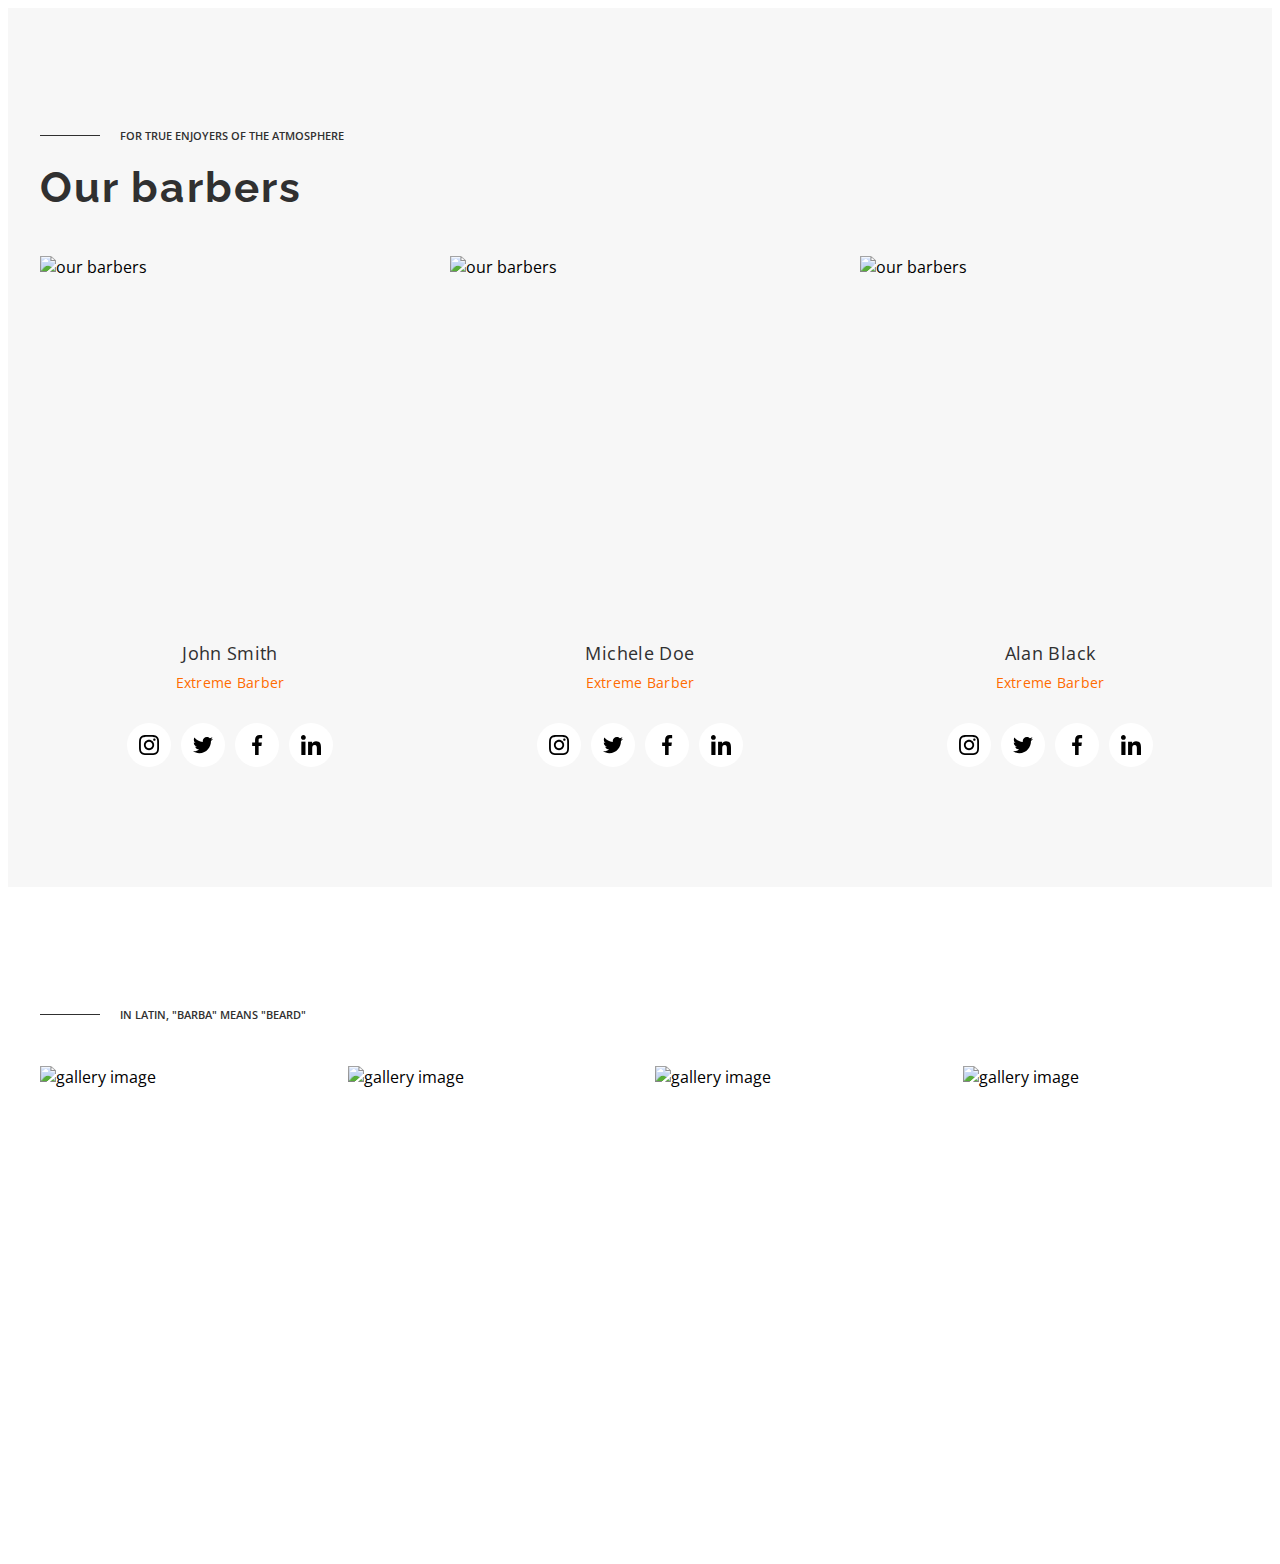
==== commit 9a050a55: "Adaptive" ====
--- a/index.html
+++ b/index.html
@@ -18,7 +18,7 @@
 </head>
 
 <body>
-    <header class="header">
+    <!-- <header class="header">
         <div class="container">
             <a href="" class="logo header__logo">
                 <img src="./img/logo.svg" alt="header logo">
@@ -36,9 +36,9 @@
                 <button type="button" class="connection__btn btn" data-modal-open>Online-booking</button>
             </div>
         </div>
-    </header>
+    </header> -->
     <main>
-        <section class="hero">
+        <!-- <section class="hero">
             <div class="container">
                 <div class="social-link">
                     <ul class="social-link__list list">
@@ -55,8 +55,8 @@
                         We work quickly, carefully and with style.</p>
                 </div>
             </div>
-        </section>
-        <section class="about">
+        </section> -->
+        <!-- <section class="about">
             <div class="container">
                 <ul class="picture-list list">
                     <li class="picture-list__items"><img src="./img/img_1.jpg" alt="barbershop cuts hair"></li>
@@ -82,8 +82,8 @@
                     <button type="button" class="elements-wrap__btn btn" data-modal-open>ONLINE-BOOKING</button>
                 </div>
             </div>
-        </section>
-        <section class="prices">
+        </section> -->
+        <!-- <section class="prices">
             <div class="container">
                 <p class="prices-pre-title pre-title">Spend your time with the best masters</p>
                 <h2 class="prices-title title">Services and prices</h2>
@@ -126,8 +126,8 @@
                     </ul>
                 </div><button type="button" class="prices-btn btn">Online-booking</button>
             </div>
-        </section>
-        <section class="benefits">
+        </section> -->
+        <!-- <section class="benefits">
             <div class="container">
                 <div class="benefits-list-wrap">
                     <ul class="benefits-list list">
@@ -159,7 +159,7 @@
                         feel 1 time than read 10 times.</p>
                 </div>
             </div>
-        </section>
+        </section> -->
         <section class="barbers">
             <div class="container">
                 <p class="barbers__pre-title pre-title">For true enjoyers of the atmosphere</p>
@@ -258,7 +258,7 @@
                 </ul>
             </div>
         </section>
-        <div class="contact-wrap">
+        <!-- <div class="contact-wrap">
             <div class="container">
                 <section class="form">
                     <h2 class="form-title title">Online-booking</h2>
@@ -291,9 +291,9 @@
                     <p class="contacts-text">Every day from 9:00 to 22:00</p>
                 </section>
             </div>
-        </div>
+        </div> -->
     </main>
-    <footer class="footer">
+    <!-- <footer class="footer">
         <div class="container">
             <p class="footer-copy">&copy; Copyright 2020</p>
             <ul class="footer-list list">
@@ -304,8 +304,8 @@
                 </li>
             </ul>
         </div>
-    </footer>
-    <div class="backdrop is-hidden" data-modal>
+    </footer> -->
+    <!-- <div class="backdrop is-hidden" data-modal>
         <div class="modal">
             <button type="button" class="modal-close" data-modal-close>X</button>
             <p class="modal-heading">Contact us</p>
@@ -360,9 +360,8 @@
                 <button type="submit">Відправити</button>
             </form>
         </div>
-    </div>
+    </div> -->
     <script src="./js/modal.js"></script>
 </body>
-name=Yana&email=test%40test.com&tel=380631111111
 
 </html>--- a/css/main.min.css
+++ b/css/main.min.css
@@ -1 +1 @@
-p,h1,h2,h3,h4,h5,h6{margin:0px}ul,ol{margin:0px;padding-left:0px}.link{text-decoration:none}.list{list-style:none}button{cursor:pointer}img{display:block}body{font-family:var(--main-font)}.visually-hidden{position:absolute;width:1px;height:1px;margin:-1px;border:0;padding:0;white-space:nowrap;overflow:hidden;opacity:0}:root{--primary-header-color: #303030;--second-header-color: #ffffff;--primary-link-color: #ffffff;--accent-color: #ff6c00;--main-font: "Open Sans", sans-serif;--main-margin: 20px}.modal-politic-check2,label.modal-politic-label,.social__link,.social,.social-link__list,header .container,.pre-title{display:flex;align-items:center}.container{width:1200px;padding:0px 15px;margin:0 auto}.btn{font-family:inherit;font-weight:600;font-size:12px;line-height:1.33;letter-spacing:.09em;text-transform:uppercase;border:1px solid var(--accent-color);background-color:rgba(0,0,0,0);border-radius:25px;height:40px;min-width:160px;transition:all 500ms linear}.btn:hover,.btn:focus{background-color:var(--accent-color)}.pre-title{font-size:11px;font-weight:600;line-height:1.3636363636;letter-spacing:em;text-transform:uppercase}.pre-title::before{content:"";width:60px;height:1px;display:block;background-color:currentColor;margin-right:20px}.pre-title--light-color{color:rgba(157,164,189,.6)}.pre-title--dark-color{color:#303030}.title{font-family:"Raleway",sans-serif;font-size:42px;font-weight:700;line-height:1.1666666667;letter-spacing:0.05em}.after-title{font-size:18px;line-height:1.67;letter-spacing:.02em}header{position:absolute;width:100%;left:0;padding-top:32px;padding-bottom:32px}.navigation__list{display:flex}.logo{display:block}.header__logo{margin-right:130px}.navigation__link{font-weight:600;font-size:12px;line-height:1.33;letter-spacing:.1em;color:var(--primary-link-color)}.navigation__link:hover,.navigation__link:focus{color:var(--accent-color)}.navigation__list>li:not(:last-child){margin-right:30px}.connection{margin-left:auto}.connection__tel{font-weight:600;font-size:12px;line-height:1.33;letter-spacing:.1em;color:var(--primary-link-color)}.connection__tel:hover,.connection__tel:focus{color:var(--accent-color)}.connection__btn{color:#fff;margin-left:40px}.social-link{width:93px;display:flex;align-items:flex-end;padding-left:23px;padding-bottom:40px}.social-link__list{transform:rotate(-90deg) translate(-15px);transform-origin:top left}.social-link__list::before{content:"";width:60px;height:1px;background-color:#303030;margin-right:40px}.social-link__list>li:not(:first-child){margin-left:40px}.hero .container{display:flex}.combination{padding:272px 0 206px 96px;flex-grow:1;background-image:linear-gradient(rgba(25, 28, 38, 0.2), rgba(25, 28, 38, 0.2)),url("../img/hero_bg.jpg");background-repeat:no-repeat;background-size:cover;background-position:center;background-color:#303030;box-shadow:0px 4px 4px rgba(0,0,0,.25)}.combination__pre-title{margin-bottom:var(--main-margin)}.combination__title{font-family:"Raleway",sans-serif;font-size:72px;line-height:1.18;letter-spacing:.05em;color:var(--second-header-color);margin-bottom:var(--main-margin)}.combination__text{font-size:18px;line-height:1.67;letter-spacing:.02em;color:#9da4bd;max-width:370px}.social-link__links{font-weight:600;font-size:11px;line-height:1.36;letter-spacing:.2em;color:#303030}.social-link__links:hover,.social-link__links:focus{color:var(--accent-color)}.about{padding:120px 0}.about .container{display:flex}.picture-list{display:flex}.about__elements-wrap{margin-left:30px}.picture-list__items:not(:last-child){margin-right:30px}.elements-wrap__pre-title{margin-bottom:var(--main-margin)}.elements-wrap__title{color:var(--primary-header-color);margin-bottom:var(--main-margin)}.elements-wrap__after-title{color:#555;margin-bottom:var(--main-margin)}.elements-wrap__text{font-size:14px;line-height:1.86;letter-spacing:.02em;color:#555;margin-bottom:42px}.elements-wrap__btn{color:#303030}.prices{padding:120px 0;background-image:url("../img/prices_bg.png");background-color:#111319;background-repeat:no-repeat;background-size:cover;background-position:center;max-width:1600px;margin:0 auto}.prices-pre-title{color:rgba(157,164,189,.6);margin-bottom:var(--main-margin)}.prices-title{color:var(--second-header-color);margin-bottom:44px}.prices-list-wrap{display:flex;gap:30px}.prices-list{padding:30px 20px;flex-grow:1}.prices-list:first-child{background-image:linear-gradient(180deg, #171a24 0%, rgba(23, 26, 36, 0.2) 100%)}.prices-list:last-child{background-image:linear-gradient(180deg, #090b13 0%, rgba(9, 11, 19, 0.2) 100%)}.prices-items{margin-bottom:var(--main-margin);display:flex;justify-content:space-between;align-items:baseline}.prices-items::before{content:"";height:1px;background-color:rgba(157,164,189,.12);flex-grow:1;margin:0 12px}.prices-items:last-child{margin-bottom:0px}.prices-elem{font-size:18px;line-height:1.66;letter-spacing:.02em;color:#9da4bd}.prices-elem:first-child{order:-1}.prices-btn{color:#fff;margin:0 auto;display:block;margin-top:44px}.benefits{padding:120px 0}.benefits .container{display:flex}.benefits-list-wrap{width:calc(50% + 15px);display:flex;justify-content:center}.benefits-items{background:#f7f7f7;width:170px;height:133px;padding:20px 24px;text-align:center}.benefits-items:nth-child(2n+1){margin-right:30px}.benefits-items:nth-child(2n){margin-top:30px}.benefits-items>p{font-weight:600;font-size:11px;line-height:15px;text-align:center;color:#303030}.benefits-items>span{font-weight:700;font-size:42px;line-height:1.35;text-align:center;letter-spacing:.05em;color:#303030;display:inline-block;display:flex;justify-content:center}.benefits-items>span::after{content:"+";font-weight:600;font-size:16px;line-height:1.38;text-align:center;color:var(--accent-color)}.benefits-list{display:flex;flex-wrap:wrap;width:370px}.benefits-wrap{padding-top:9px;padding-right:70px}.benefits-pre-title{color:#303030;margin-bottom:var(--main-margin)}.benefits-title{color:var(--primary-header-color);margin-bottom:var(--main-margin)}.benefits-after-title{color:#555}.barbers{padding:120px 0;background-color:#f7f7f7}.barbers__pre-title{color:#303030;margin-bottom:var(--main-margin)}.barbers__title{color:var(--primary-header-color);margin-bottom:44px}.card-list{display:flex}.card-list__items{flex-basis:calc((100% - 60px)/3)}.card-list__items:not(:last-child){margin-right:30px}.card-list__name{font-weight:400;font-size:18px;line-height:1.38;text-align:center;letter-spacing:.02em;color:#303030;margin-top:30px;margin-bottom:8px}.card-list__info{font-size:14px;line-height:1.35;text-align:center;letter-spacing:.02em;color:var(--accent-color);margin-bottom:30px}.social{justify-content:center}.social__items{width:44px;height:44px}.social__items:not(:last-child){margin-right:10px}.social__link{width:100%;height:100%;background-color:#fff;border-radius:50%;justify-content:center;color:#000}.social__link:hover{color:var(--accent-color)}.social__icons{fill:currentColor}.gallery{padding:120px 0}.gallery-list{display:flex;flex-wrap:wrap;margin-left:-30px;margin-bottom:-30px}.gallery-item{width:calc((100% - 120px)/4);margin-left:30px;margin-bottom:30px}.gallery-pre-title{color:#303030;margin-bottom:44px}.contact-wrap{background-color:#191c26;background-image:url("../img/contacts_bg.png");background-repeat:no-repeat;background-size:auto 100%;background-position:center right calc(50% - 15px - 392px)}.contact-wrap>.container{display:flex}.form{width:calc(50% + 15px);padding-top:130px;padding-bottom:183px}.form-title{color:var(--second-header-color);margin-bottom:44px}.contact-btn{color:#fff}.contact-form-item{background-color:rgba(0,0,0,0);border:none;border-bottom:1px solid rgba(157,164,189,.4);font-weight:600;font-size:11px;line-height:1.36;letter-spacing:.1em;color:#fff;margin-bottom:44px;cursor:pointer;transition:border-bottom-color 500ms linear}.contact-form-item::-moz-placeholder{color:rgba(157,164,189,.4);text-transform:uppercase;-moz-transition:color 500ms linear;transition:color 500ms linear}.contact-form-item:-ms-input-placeholder{color:rgba(157,164,189,.4);text-transform:uppercase;-ms-transition:color 500ms linear;transition:color 500ms linear}.contact-form-item::placeholder{color:rgba(157,164,189,.4);text-transform:uppercase;transition:color 500ms linear}.contact-form-item:focus,.contact-form-item:hover{outline:rgba(0,0,0,0);border-bottom-color:#fff}.contact-form-item:focus::-moz-placeholder, .contact-form-item:hover::-moz-placeholder{color:#fff}.contact-form-item:focus:-ms-input-placeholder, .contact-form-item:hover:-ms-input-placeholder{color:#fff}.contact-form-item:focus::placeholder,.contact-form-item:hover::placeholder{color:#fff}.contact-input{width:270px;height:24px}.contact-input:first-child{margin-right:30px}.contact-textarea{width:570px;height:76px;resize:none}.contacts{width:calc(50% - 15px);padding-top:130px;padding-bottom:120px;padding-left:100px}.contacts-title{color:var(--second-header-color)}.contact-links{font-style:normal;font-weight:400;font-size:18px;line-height:1.67;letter-spacing:.02em;color:#9da4bd}.contact-address{font-weight:700}.contacts-pre-title{color:#fff}.contacts-text{font-size:18px;line-height:1.67;letter-spacing:.02em;color:#9da4bd}.footer{padding:56px 0px}.footer-copy{font-weight:600;font-size:11px;line-height:1.36;letter-spacing:.2em;color:#9da4bd}.footer-links{font-weight:600;font-size:11px;line-height:1.36;letter-spacing:.2em;color:#303030}.footer-links:hover,.footer-links:focus{color:var(--accent-color)}.backdrop{position:fixed;top:0;width:100vw;height:100vh;background-color:rgba(157,164,189,.62);transition:opacity 500ms,visibility 500ms}.backdrop.is-hidden .modal{transform:scale(0.5)}.modal{width:500px;min-height:500px;background-color:#fff;border-radius:5px;position:absolute;top:50%;left:50%;transform:translate(-50%, -50%) scale(1);transition:transform 500ms;padding:35px}.modal-close{width:30px;height:30px;border-radius:50%;border:1px solid #999;background-color:rgba(0,0,0,0);justify-content:center;position:absolute;top:8px;right:8px}.is-hidden{opacity:.5;pointer-events:none;visibility:hidden}.modal-heading{font-size:24px;color:#191c26;text-align:center;font-weight:700;margin-bottom:20px}.modal-input,.modal-select{width:100%;height:40px;border:1px solid rgba(33,33,33,.2);border-radius:4px;padding-left:42px;color:#303030;font-size:14px;transition:border-color 500ms linear}.modal-input:required,.modal-select:required{border-color:violet}.modal-input:focus,.modal-input:hover,.modal-select:focus,.modal-select:hover{border-color:var(--accent-color);outline:rgba(0,0,0,0)}.modal-input:focus+svg,.modal-input:hover+svg,.modal-select:focus+svg,.modal-select:hover+svg{fill:var(--accent-color)}.modal-input::-moz-placeholder, .modal-select::-moz-placeholder{color:var(--accent-color);font-weight:700}.modal-input:-ms-input-placeholder, .modal-select:-ms-input-placeholder{color:var(--accent-color);font-weight:700}.modal-input::placeholder,.modal-select::placeholder{color:var(--accent-color);font-weight:700}.modal-input:not(:focus):not(:-moz-placeholder-shown):valid, .modal-select:not(:focus):not(:-moz-placeholder-shown):valid{background-color:rgba(0,255,0,.2)}.modal-input:not(:focus):not(:-ms-input-placeholder):valid, .modal-select:not(:focus):not(:-ms-input-placeholder):valid{background-color:rgba(0,255,0,.2)}.modal-input:not(:focus):not(:placeholder-shown):valid,.modal-select:not(:focus):not(:placeholder-shown):valid{background-color:rgba(0,255,0,.2)}.modal-input:not(:focus):not(:-moz-placeholder-shown):invalid, .modal-select:not(:focus):not(:-moz-placeholder-shown):invalid{background-color:rgba(255,0,0,.2)}.modal-input:not(:focus):not(:-ms-input-placeholder):invalid, .modal-select:not(:focus):not(:-ms-input-placeholder):invalid{background-color:rgba(255,0,0,.2)}.modal-input:not(:focus):not(:placeholder-shown):invalid,.modal-select:not(:focus):not(:placeholder-shown):invalid{background-color:rgba(255,0,0,.2)}.modal-input-group{margin-bottom:10px}.modal-input-group label{color:#191c26;display:block;margin-bottom:10px}.modal-text{width:100%;height:140px;border:1px solid rgba(33,33,33,.2);border-radius:4px;padding-left:10px;color:#303030;font-size:14px;resize:vertical;max-height:250px;padding:10px}input[type=radio]:checked+label{background-color:var(--accent-color)}.modal-input-wrapper{position:relative}.modal-input-icon{position:absolute;top:50%;left:12px;transform:translateY(-50%);transition:fill 500ms linear}.modal-label-wrapper{position:relative}.modal-label-wrapper span{display:block;margin-bottom:10px}.modal-label-wrapper svg{top:66px}.modal-politic-check2{width:16px;height:16px;border:2px solid #303030;border-radius:2px;margin-right:10px;justify-content:center;cursor:pointer}.modal-politic-check2 svg{fill:rgba(0,0,0,0)}.modal-politic-check:checked+label>span{border:none;background-color:var(--accent-color)}.modal-politic-check:checked+label>span svg{fill:#fff}/*# sourceMappingURL=main.min.css.map */+p,h1,h2,h3,h4,h5,h6{margin:0px}ul,ol{margin:0px;padding-left:0px}.link{text-decoration:none}.list{list-style:none}button{cursor:pointer}img{display:block;width:100%;height:auto}body{font-family:var(--main-font)}.visually-hidden{position:absolute;width:1px;height:1px;margin:-1px;border:0;padding:0;white-space:nowrap;overflow:hidden;opacity:0}:root{--primary-header-color: #303030;--second-header-color: #ffffff;--primary-link-color: #ffffff;--accent-color: #ff6c00;--main-font: "Open Sans", sans-serif;--main-margin: 20px}.modal-politic-check2,label.modal-politic-label,.social__link,.social,.social-link__list,header .container,.pre-title{display:flex;align-items:center}.container{width:100%;padding:0px 15px;margin:0 auto}@media screen and (min-width: 480px){.container{width:448px}}@media screen and (min-width: 768px){.container{width:720px}}@media screen and (min-width: 1200px){.container{width:1200px}}.btn{font-family:inherit;font-weight:600;font-size:12px;line-height:1.33;letter-spacing:.09em;text-transform:uppercase;border:1px solid var(--accent-color);background-color:rgba(0,0,0,0);border-radius:25px;height:40px;min-width:160px;transition:all 500ms linear}.btn:hover,.btn:focus{background-color:var(--accent-color)}.pre-title{font-size:11px;font-weight:600;line-height:1.3636363636;letter-spacing:em;text-transform:uppercase}.pre-title::before{content:"";width:60px;height:1px;display:block;background-color:currentColor;margin-right:20px}.pre-title--light-color{color:rgba(157,164,189,.6)}.pre-title--dark-color{color:#303030}.title{font-family:"Raleway",sans-serif;font-size:42px;font-weight:700;line-height:1.1666666667;letter-spacing:0.05em}.after-title{font-size:18px;line-height:1.67;letter-spacing:.02em}header{position:absolute;width:100%;left:0;padding-top:32px;padding-bottom:32px}.navigation__list{display:flex}.logo{display:block}.header__logo{margin-right:130px}.navigation__link{font-weight:600;font-size:12px;line-height:1.33;letter-spacing:.1em;color:var(--primary-link-color)}.navigation__link:hover,.navigation__link:focus{color:var(--accent-color)}.navigation__list>li:not(:last-child){margin-right:30px}.connection{margin-left:auto}.connection__tel{font-weight:600;font-size:12px;line-height:1.33;letter-spacing:.1em;color:var(--primary-link-color)}.connection__tel:hover,.connection__tel:focus{color:var(--accent-color)}.connection__btn{color:#fff;margin-left:40px}.social-link{width:93px;display:flex;align-items:flex-end;padding-left:23px;padding-bottom:40px}.social-link__list{transform:rotate(-90deg) translate(-15px);transform-origin:top left}.social-link__list::before{content:"";width:60px;height:1px;background-color:#303030;margin-right:40px}.social-link__list>li:not(:first-child){margin-left:40px}.hero .container{display:flex}.combination{padding:272px 0 206px 96px;flex-grow:1;background-image:linear-gradient(rgba(25, 28, 38, 0.2), rgba(25, 28, 38, 0.2)),url("../img/hero_bg.jpg");background-repeat:no-repeat;background-size:cover;background-position:center;background-color:#303030;box-shadow:0px 4px 4px rgba(0,0,0,.25)}.combination__pre-title{margin-bottom:var(--main-margin)}.combination__title{font-family:"Raleway",sans-serif;font-size:72px;line-height:1.18;letter-spacing:.05em;color:var(--second-header-color);margin-bottom:var(--main-margin)}.combination__text{font-size:18px;line-height:1.67;letter-spacing:.02em;color:#9da4bd;max-width:370px}.social-link__links{font-weight:600;font-size:11px;line-height:1.36;letter-spacing:.2em;color:#303030}.social-link__links:hover,.social-link__links:focus{color:var(--accent-color)}.about{padding:120px 0}.about .container{display:flex}.picture-list{display:flex}.about__elements-wrap{margin-left:30px}.picture-list__items:not(:last-child){margin-right:30px}.elements-wrap__pre-title{margin-bottom:var(--main-margin)}.elements-wrap__title{color:var(--primary-header-color);margin-bottom:var(--main-margin)}.elements-wrap__after-title{color:#555;margin-bottom:var(--main-margin)}.elements-wrap__text{font-size:14px;line-height:1.86;letter-spacing:.02em;color:#555;margin-bottom:42px}.elements-wrap__btn{color:#303030}.prices{padding:120px 0;background-image:url("../img/prices_bg.png");background-color:#111319;background-repeat:no-repeat;background-size:cover;background-position:center;max-width:1600px;margin:0 auto}.prices-pre-title{color:rgba(157,164,189,.6);margin-bottom:var(--main-margin)}.prices-title{color:var(--second-header-color);margin-bottom:44px}.prices-list-wrap{display:flex;gap:30px}.prices-list{padding:30px 20px;flex-grow:1}.prices-list:first-child{background-image:linear-gradient(180deg, #171a24 0%, rgba(23, 26, 36, 0.2) 100%)}.prices-list:last-child{background-image:linear-gradient(180deg, #090b13 0%, rgba(9, 11, 19, 0.2) 100%)}.prices-items{margin-bottom:var(--main-margin);display:flex;justify-content:space-between;align-items:baseline}.prices-items::before{content:"";height:1px;background-color:rgba(157,164,189,.12);flex-grow:1;margin:0 12px}.prices-items:last-child{margin-bottom:0px}.prices-elem{font-size:18px;line-height:1.66;letter-spacing:.02em;color:#9da4bd}.prices-elem:first-child{order:-1}.prices-btn{color:#fff;margin:0 auto;display:block;margin-top:44px}.benefits{padding:120px 0}.benefits .container{display:flex}.benefits-list-wrap{width:calc(50% + 15px);display:flex;justify-content:center}.benefits-items{background:#f7f7f7;width:170px;height:133px;padding:20px 24px;text-align:center}.benefits-items:nth-child(2n+1){margin-right:30px}.benefits-items:nth-child(2n){margin-top:30px}.benefits-items>p{font-weight:600;font-size:11px;line-height:15px;text-align:center;color:#303030}.benefits-items>span{font-weight:700;font-size:42px;line-height:1.35;text-align:center;letter-spacing:.05em;color:#303030;display:inline-block;display:flex;justify-content:center}.benefits-items>span::after{content:"+";font-weight:600;font-size:16px;line-height:1.38;text-align:center;color:var(--accent-color)}.benefits-list{display:flex;flex-wrap:wrap;width:370px}.benefits-wrap{padding-top:9px;padding-right:70px}.benefits-pre-title{color:#303030;margin-bottom:var(--main-margin)}.benefits-title{color:var(--primary-header-color);margin-bottom:var(--main-margin)}.benefits-after-title{color:#555}.barbers{padding:84px 0;background-color:#f7f7f7}@media screen and (min-width: 768px){.barbers{padding:100px 0}}@media screen and (min-width: 1200px){.barbers{padding:120px 0}}@media screen and (min-width: 768px){.barbers .container{width:540px}}@media screen and (min-width: 1200px){.barbers .container{width:1200px}}.barbers__pre-title{color:#303030;margin-bottom:var(--main-margin)}.barbers__title{color:var(--primary-header-color);margin-bottom:44px}.card-list{display:flex;flex-wrap:wrap}.card-list__items{flex-basis:100%}.card-list__items:not(:last-child){margin-bottom:64px}@media screen and (min-width: 1200px){.card-list__items:not(:last-child){margin-right:30px;margin-bottom:0px}}@media screen and (min-width: 1200px){.card-list__items{flex-basis:calc((100% - 60px)/3)}}.card-list__name{font-weight:400;font-size:18px;line-height:1.38;text-align:center;letter-spacing:.02em;color:#303030;margin-top:30px;margin-bottom:8px}.card-list__info{font-size:14px;line-height:1.35;text-align:center;letter-spacing:.02em;color:var(--accent-color);margin-bottom:30px}.social{justify-content:center}.social__items{width:44px;height:44px}.social__items:not(:last-child){margin-right:10px}.social__link{width:100%;height:100%;background-color:#fff;border-radius:50%;justify-content:center;color:#000}.social__link:hover{color:var(--accent-color)}.social__icons{fill:currentColor}.gallery{padding:84px 0}@media screen and (min-width: 768px){.gallery{padding:100px 0}}@media screen and (min-width: 1200px){.gallery{padding:120px 0}}.gallery-list{display:flex;flex-wrap:wrap;margin-left:-30px;margin-bottom:-30px}.gallery-item{margin-left:30px;margin-bottom:30px;width:100%}@media screen and (min-width: 768px){.gallery-item{width:calc((100% - 60px)/2)}}@media screen and (min-width: 1200px){.gallery-item{width:calc((100% - 120px)/4)}}.gallery-pre-title{color:#303030;margin-bottom:71px}@media screen and (min-width: 768px){.gallery-pre-title{margin-bottom:44px}}.contact-wrap{background-color:#191c26;background-image:url("../img/contacts_bg.png");background-repeat:no-repeat;background-size:auto 100%;background-position:center right calc(50% - 15px - 392px)}.contact-wrap>.container{display:flex}.form{width:calc(50% + 15px);padding-top:130px;padding-bottom:183px}.form-title{color:var(--second-header-color);margin-bottom:44px}.contact-btn{color:#fff}.contact-form-item{background-color:rgba(0,0,0,0);border:none;border-bottom:1px solid rgba(157,164,189,.4);font-weight:600;font-size:11px;line-height:1.36;letter-spacing:.1em;color:#fff;margin-bottom:44px;cursor:pointer;transition:border-bottom-color 500ms linear}.contact-form-item::-moz-placeholder{color:rgba(157,164,189,.4);text-transform:uppercase;-moz-transition:color 500ms linear;transition:color 500ms linear}.contact-form-item:-ms-input-placeholder{color:rgba(157,164,189,.4);text-transform:uppercase;-ms-transition:color 500ms linear;transition:color 500ms linear}.contact-form-item::placeholder{color:rgba(157,164,189,.4);text-transform:uppercase;transition:color 500ms linear}.contact-form-item:focus,.contact-form-item:hover{outline:rgba(0,0,0,0);border-bottom-color:#fff}.contact-form-item:focus::-moz-placeholder, .contact-form-item:hover::-moz-placeholder{color:#fff}.contact-form-item:focus:-ms-input-placeholder, .contact-form-item:hover:-ms-input-placeholder{color:#fff}.contact-form-item:focus::placeholder,.contact-form-item:hover::placeholder{color:#fff}.contact-input{width:270px;height:24px}.contact-input:first-child{margin-right:30px}.contact-textarea{width:570px;height:76px;resize:none}.contacts{width:calc(50% - 15px);padding-top:130px;padding-bottom:120px;padding-left:100px}.contacts-title{color:var(--second-header-color)}.contact-links{font-style:normal;font-weight:400;font-size:18px;line-height:1.67;letter-spacing:.02em;color:#9da4bd}.contact-address{font-weight:700}.contacts-pre-title{color:#fff}.contacts-text{font-size:18px;line-height:1.67;letter-spacing:.02em;color:#9da4bd}.footer{padding:56px 0px}.footer-copy{font-weight:600;font-size:11px;line-height:1.36;letter-spacing:.2em;color:#9da4bd}.footer-links{font-weight:600;font-size:11px;line-height:1.36;letter-spacing:.2em;color:#303030}.footer-links:hover,.footer-links:focus{color:var(--accent-color)}.backdrop{position:fixed;top:0;width:100vw;height:100vh;background-color:rgba(157,164,189,.62);transition:opacity 500ms,visibility 500ms}.backdrop.is-hidden .modal{transform:scale(0.5)}.modal{width:500px;min-height:500px;background-color:#fff;border-radius:5px;position:absolute;top:50%;left:50%;transform:translate(-50%, -50%) scale(1);transition:transform 500ms;padding:35px}.modal-close{width:30px;height:30px;border-radius:50%;border:1px solid #999;background-color:rgba(0,0,0,0);justify-content:center;position:absolute;top:8px;right:8px}.is-hidden{opacity:.5;pointer-events:none;visibility:hidden}.modal-heading{font-size:24px;color:#191c26;text-align:center;font-weight:700;margin-bottom:20px}.modal-input,.modal-select{width:100%;height:40px;border:1px solid rgba(33,33,33,.2);border-radius:4px;padding-left:42px;color:#303030;font-size:14px;transition:border-color 500ms linear}.modal-input:required,.modal-select:required{border-color:violet}.modal-input:focus,.modal-input:hover,.modal-select:focus,.modal-select:hover{border-color:var(--accent-color);outline:rgba(0,0,0,0)}.modal-input:focus+svg,.modal-input:hover+svg,.modal-select:focus+svg,.modal-select:hover+svg{fill:var(--accent-color)}.modal-input::-moz-placeholder, .modal-select::-moz-placeholder{color:var(--accent-color);font-weight:700}.modal-input:-ms-input-placeholder, .modal-select:-ms-input-placeholder{color:var(--accent-color);font-weight:700}.modal-input::placeholder,.modal-select::placeholder{color:var(--accent-color);font-weight:700}.modal-input:not(:focus):not(:-moz-placeholder-shown):valid, .modal-select:not(:focus):not(:-moz-placeholder-shown):valid{background-color:rgba(0,255,0,.2)}.modal-input:not(:focus):not(:-ms-input-placeholder):valid, .modal-select:not(:focus):not(:-ms-input-placeholder):valid{background-color:rgba(0,255,0,.2)}.modal-input:not(:focus):not(:placeholder-shown):valid,.modal-select:not(:focus):not(:placeholder-shown):valid{background-color:rgba(0,255,0,.2)}.modal-input:not(:focus):not(:-moz-placeholder-shown):invalid, .modal-select:not(:focus):not(:-moz-placeholder-shown):invalid{background-color:rgba(255,0,0,.2)}.modal-input:not(:focus):not(:-ms-input-placeholder):invalid, .modal-select:not(:focus):not(:-ms-input-placeholder):invalid{background-color:rgba(255,0,0,.2)}.modal-input:not(:focus):not(:placeholder-shown):invalid,.modal-select:not(:focus):not(:placeholder-shown):invalid{background-color:rgba(255,0,0,.2)}.modal-input-group{margin-bottom:10px}.modal-input-group label{color:#191c26;display:block;margin-bottom:10px}.modal-text{width:100%;height:140px;border:1px solid rgba(33,33,33,.2);border-radius:4px;padding-left:10px;color:#303030;font-size:14px;resize:vertical;max-height:250px;padding:10px}input[type=radio]:checked+label{background-color:var(--accent-color)}.modal-input-wrapper{position:relative}.modal-input-icon{position:absolute;top:50%;left:12px;transform:translateY(-50%);transition:fill 500ms linear}.modal-label-wrapper{position:relative}.modal-label-wrapper span{display:block;margin-bottom:10px}.modal-label-wrapper svg{top:66px}.modal-politic-check2{width:16px;height:16px;border:2px solid #303030;border-radius:2px;margin-right:10px;justify-content:center;cursor:pointer}.modal-politic-check2 svg{fill:rgba(0,0,0,0)}.modal-politic-check:checked+label>span{border:none;background-color:var(--accent-color)}.modal-politic-check:checked+label>span svg{fill:#fff}/*# sourceMappingURL=main.min.css.map */